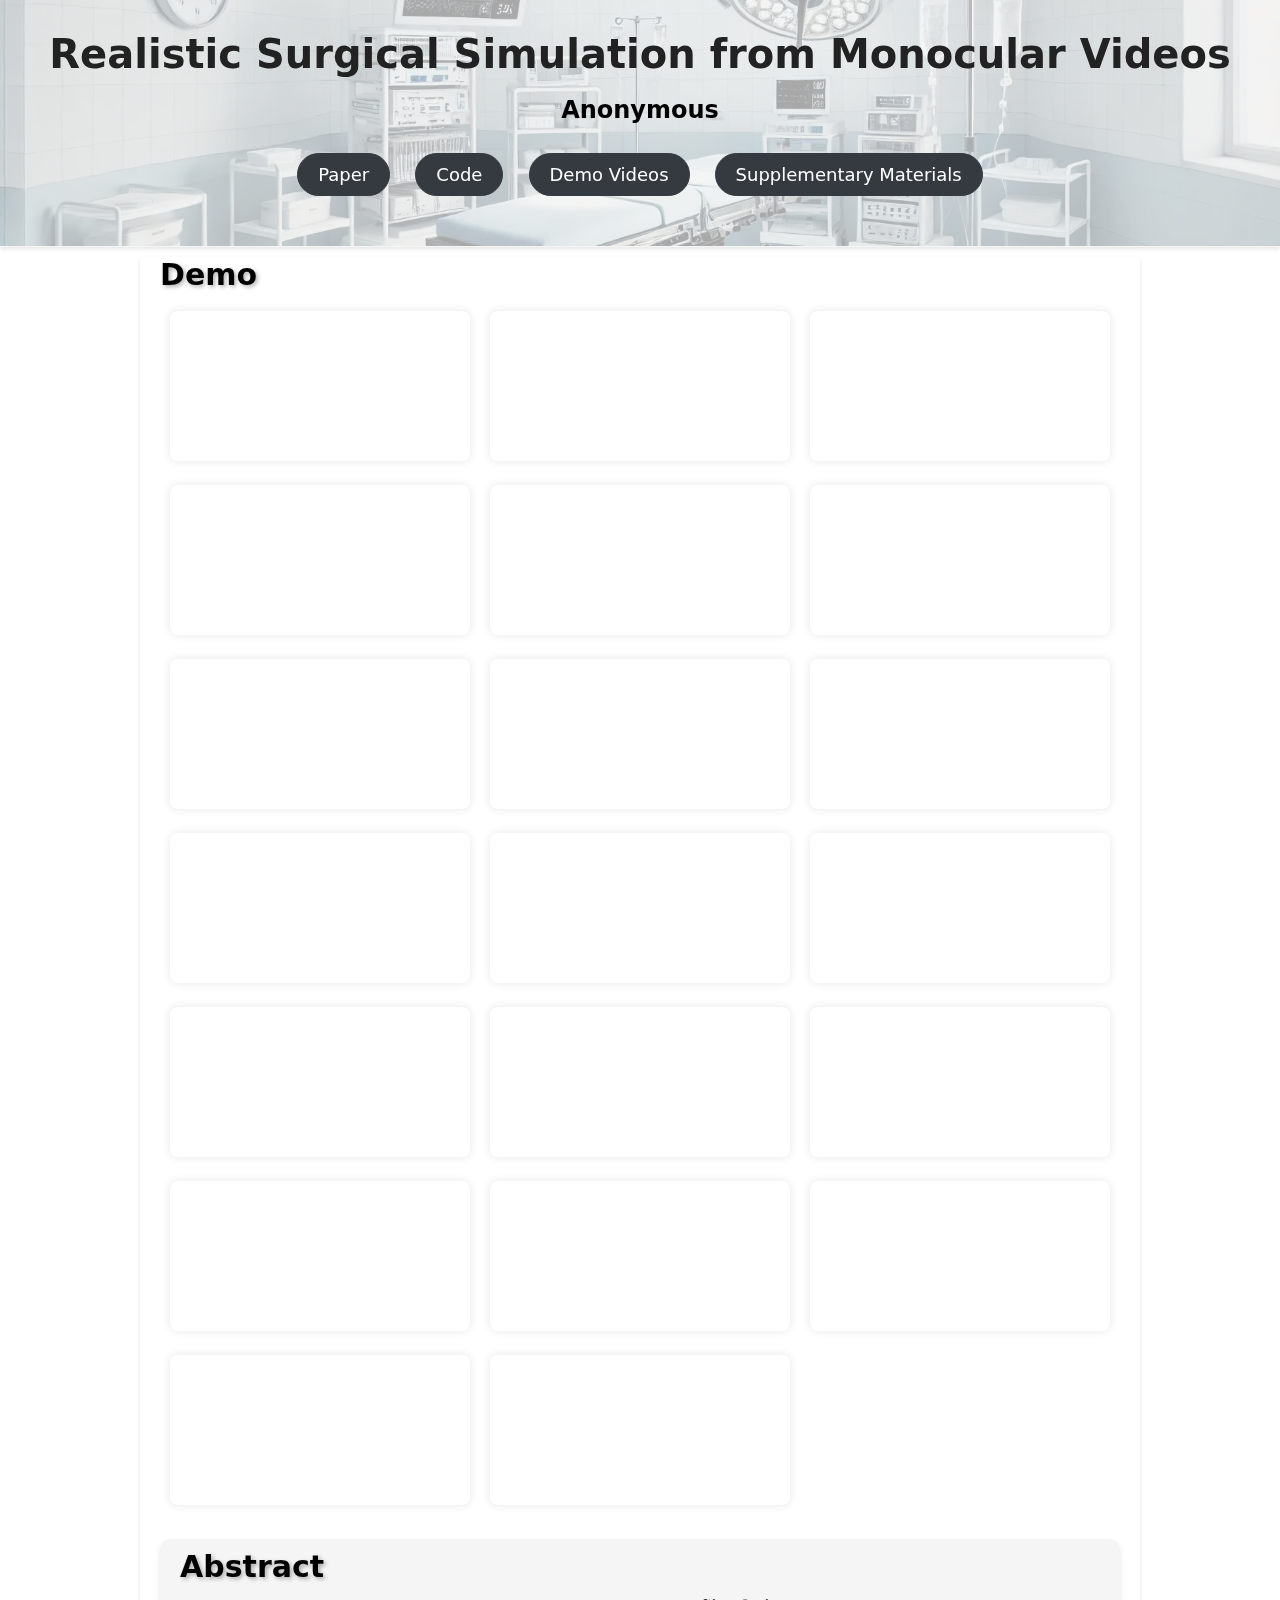
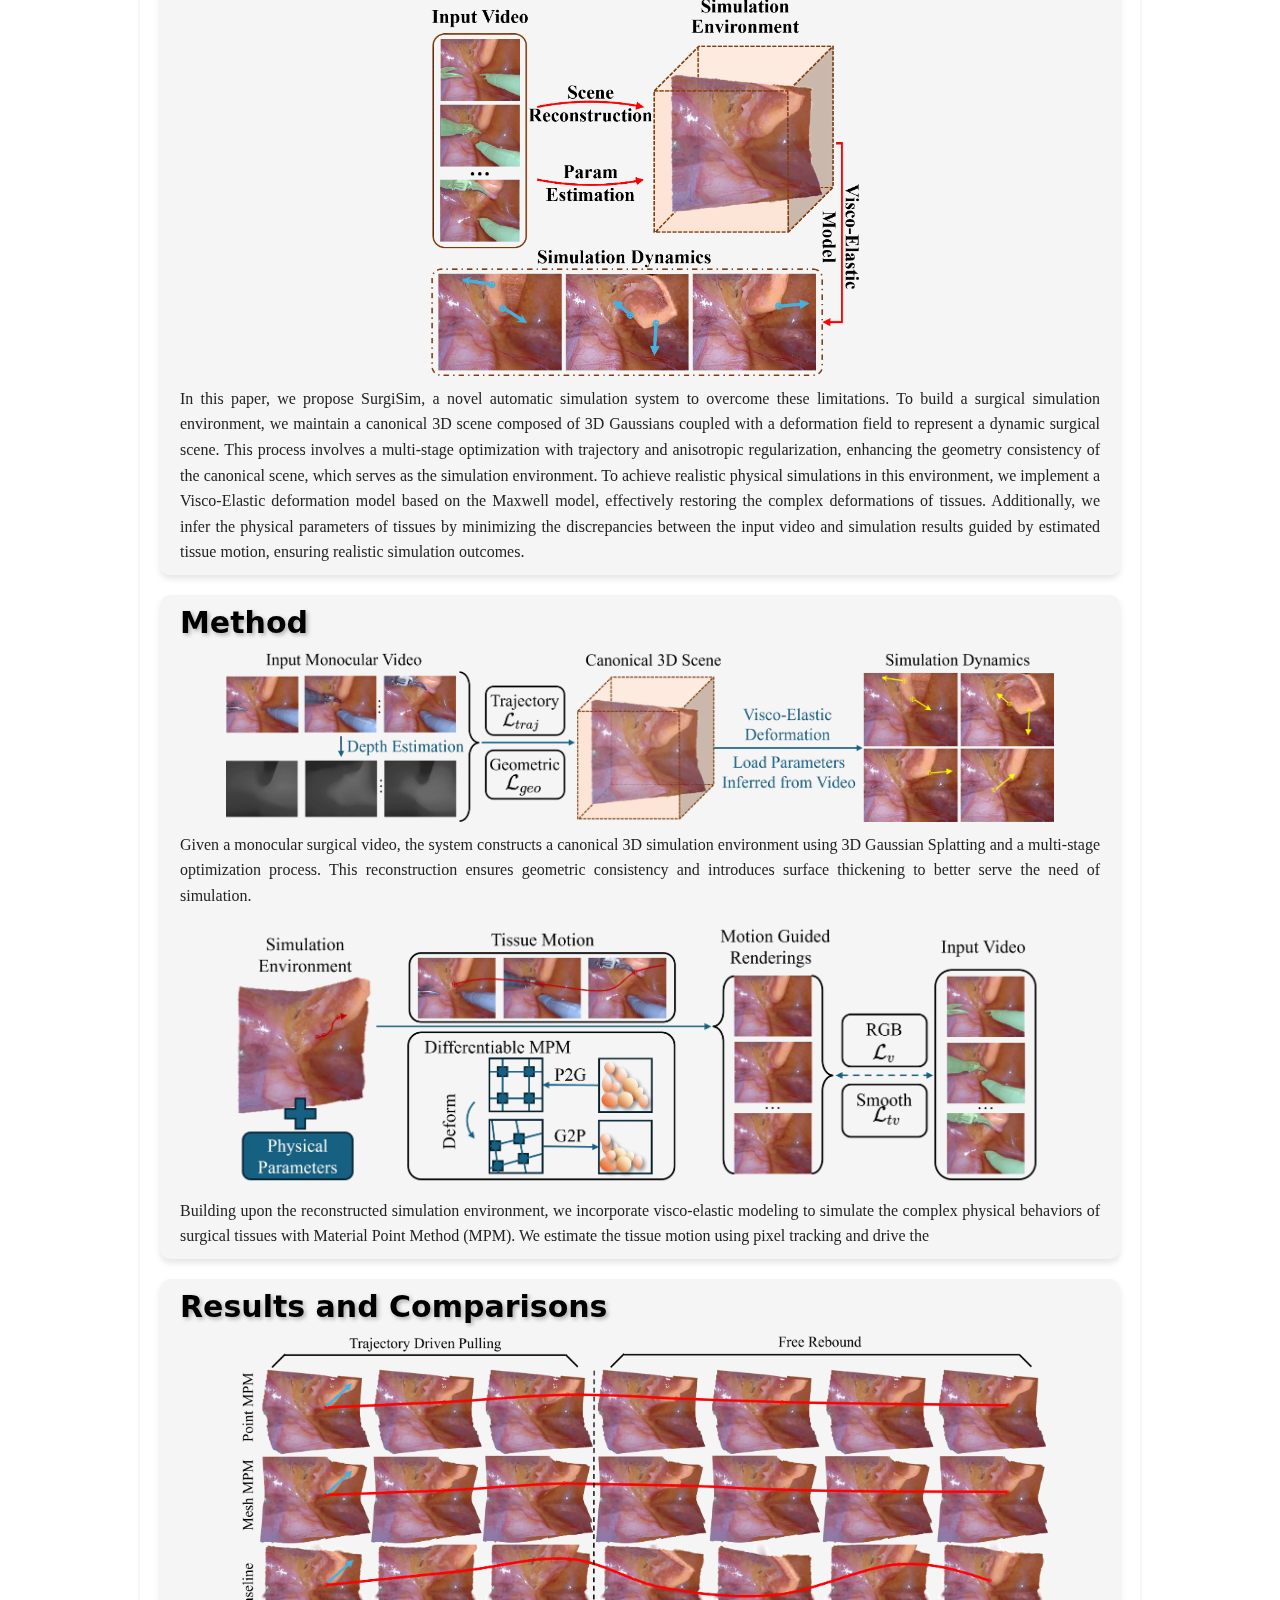
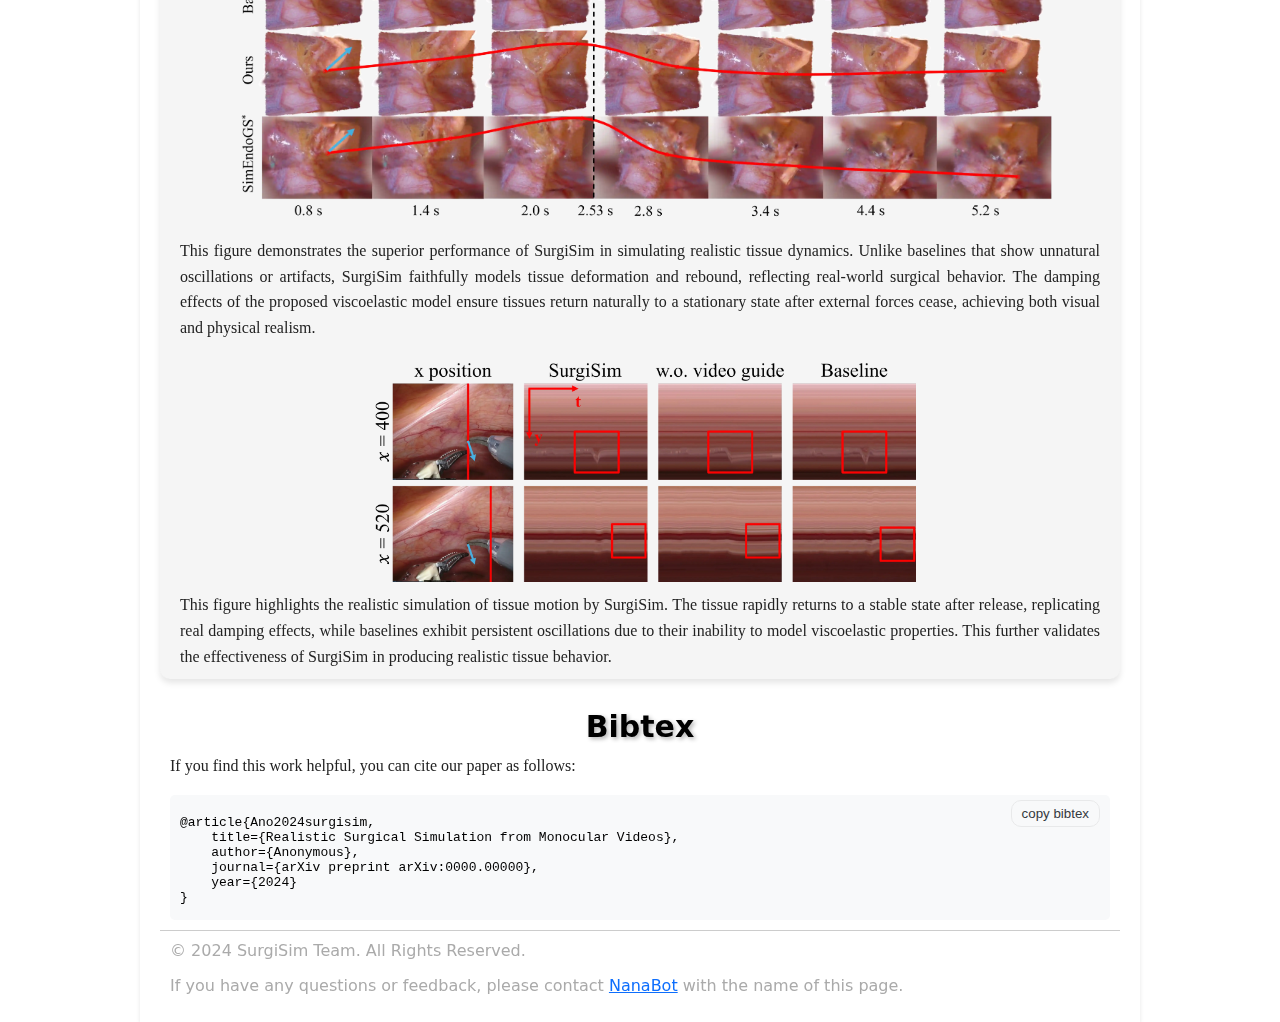
==== 000_SurgiSim/index.html @ 8c3c1dbd "Add files via upload" ====
<!DOCTYPE html>
<html lang="en">

<head>
    <meta charset="UTF-8">
    <meta name="viewport" content="width=device-width, initial-scale=1.0">
    <title>Project Page for SurgiSim</title>
    <link rel="stylesheet" href="https://cdnjs.cloudflare.com/ajax/libs/slick-carousel/1.8.1/slick.min.css">
    <link rel="stylesheet" href="https://cdnjs.cloudflare.com/ajax/libs/slick-carousel/1.8.1/slick-theme.min.css">
    <link rel="stylesheet" href="./static/css/basic.css">
    <link rel="stylesheet" href="./static/css/gallery.css">
</head>

<body>
    <div class="bodyhead">
        <div class="headcontainer">
            <header class="container-fluid col-12" style="padding: 0px; color: var(--text-black)">
                <h1>Realistic Surgical Simulation from Monocular Videos
                </h1>
            </header>

            <div class="authors">
                <h2 href="."><span>Anonymous</span></h2>
            </div>
            <nav class="resource-links">
                <a href="./paper.pdf">Paper</a>
                <a href=".">Code</a>
                <a href="./supp/.src/demovideos/">Demo Videos</a>
                <a href="./supp/">Supplementary Materials</a>
            </nav>
        </div>
    </div>
    <div class="articlecontrainer">
        <h2>Demo</h2>
        <div class="gallery">
        </div>
        <div id="lightbox">
            <img id="lightbox-img" src="">
        </div>
        <section class="impara">
            <h2>Abstract</h2>
            <img src="./static/imgs/teaser.webp" width="50%" alt="teaser" class="img">
            <p>
                In this paper, we propose SurgiSim, a novel automatic simulation system to overcome
                these limitations. To build a surgical simulation environment, we maintain a canonical 3D
                scene composed of 3D Gaussians coupled with a deformation field to represent a dynamic surgical
                scene. This process involves a multi-stage optimization with trajectory and anisotropic
                regularization, enhancing the geometry consistency of the canonical scene, which serves as the
                simulation environment. To achieve realistic physical simulations in this environment, we implement
                a Visco-Elastic deformation model based on the Maxwell model, effectively restoring
                the complex deformations of tissues. Additionally, we infer the physical parameters of tissues
                by minimizing the discrepancies between the input video and simulation results guided by estimated
                tissue motion, ensuring realistic simulation outcomes.
            </p>
        </section>

        <section class="impara">
            <h2>Method</h2>
            <img src="./static/imgs/overview.webp" alt="overview" class="img">
            <p>
                Given a monocular surgical video, the system constructs a canonical 3D simulation
                environment using 3D Gaussian Splatting and a multi-stage optimization process.
                This reconstruction ensures geometric consistency and introduces surface thickening to
                better serve the need of simulation.
            </p>
            <img src="./static/imgs/physes.webp" alt="physes" class="img">
            <p>
                Building upon the reconstructed simulation environment, we incorporate visco-elastic modeling to 
                simulate the complex physical behaviors of surgical tissues with Material Point Method (MPM).
                We estimate the tissue motion using pixel tracking and drive the 
            </p>
        </section>


        <section class="impara">
            <h2>Results and Comparisons</h2>
            <img src="./static/imgs/simres.webp" alt="simres" class="img">
            <p>
                This figure demonstrates the superior performance of SurgiSim in simulating realistic tissue dynamics. 
                Unlike baselines that show unnatural oscillations or artifacts, 
                SurgiSim faithfully models tissue deformation and rebound, reflecting real-world surgical behavior. 
                The damping effects of the proposed viscoelastic model ensure tissues return naturally to 
                a stationary state after external forces cease, achieving both visual and physical realism.
            </p>
            <img src="./static/imgs/yt.webp" width="60%" alt="yt" class="img">
            <p>
                This figure highlights the realistic simulation of tissue motion by SurgiSim. 
                The tissue rapidly returns to a stable state after release, 
                replicating real damping effects, while baselines exhibit persistent oscillations due to their inability to 
                model viscoelastic properties. This further validates the effectiveness of SurgiSim in producing realistic tissue behavior.
            </p>
        </section>

        <section class="bibtex">
            <h2>Bibtex</h2>

            <p>If you find this work helpful, you can cite our paper as follows:</p>

            <div class="bibcontainer">
                <button class="copy-btn" onclick="copyToClipboard()">copy bibtex</button>
                <pre>
@article{Ano2024surgisim,
    title={Realistic Surgical Simulation from Monocular Videos},
    author={Anonymous},
    journal={arXiv preprint arXiv:0000.00000},
    year={2024}
}
                </pre>
            </div>
        </section>
        <footer>
            &copy; 2024 SurgiSim Team. All Rights Reserved.
            <p>If you have any questions or feedback, please contact <a href="mailto:namae.nashi@outlook.com" style="color: var(--link-color)">NanaBot</a> with the name of this page.</p>
        </footer>
    </div>
    <script type="text/javascript" src="https://code.jquery.com/jquery-3.6.0.min.js"></script>
    <script type="text/javascript" src="https://cdnjs.cloudflare.com/ajax/libs/slick-carousel/1.8.1/slick.min.js"></script>
    <script src="./static/js/basic.js"></script>
    <script src="./static/js/gallery.js"></script>
</body>

</html>
---- 000_SurgiSim/static/css/basic.css ----
:root {
    --bs-font-sans-serif: system-ui, -apple-system, "Segoe UI", Roboto, "Helvetica Neue", Arial, "Noto Sans", "Liberation Sans", sans-serif, "Apple Color Emoji", "Segoe UI Emoji", "Segoe UI Symbol", "Noto Color Emoji";
    --bs-body-font-family: var(--bs-font-sans-serif);
    --text-black: #222;
    --text-white: #eee;
    --text-gray: #aaa;
    --bg-gray: rgba(225, 225, 225, 0.5);
    --bg-white: rgba(255, 255, 255, 0.5);
    --link-color: #0d6efd;
}

header {
    padding: 20px;
    text-align: center;
}

body {
    font-family: var(--bs-body-font-family);
    color: var(--bs-body-color);
    margin: 0;
    -webkit-text-size-adjust: 100%;
    -webkit-tap-highlight-color: transparent;
}

.h1,
h1 {
    font-size: 2.5rem;
}

.h1,
.h2,
.h3,
.h4,
.h5,
.h6,
h1,
h2,
h3,
h4,
h5,
h6 {
    margin-top: 0;
    margin-bottom: .5rem;
    font-weight: 700;
    line-height: 1.2;
}

.headcontainer {
    max-width: 1320px;
    margin: 0 auto;
    padding: 0 20px;
}

.bodyhead {
    background: var(--bg-gray);
    backdrop-filter: blur(10px);
    -webkit-backdrop-filter: blur(10px);
    padding: 30px 0;
    width: 100%;
    box-shadow: 0 2px 4px rgba(0, 0, 0, 0.1);
    border-bottom: 1px solid rgba(255, 255, 255, 0.3);
    position: relative;
    overflow: hidden;
}

.bodyhead::after {
    content: "";
    position: absolute;
    top: 0;
    right: 0;
    bottom: 0;
    left: 0;
    background-image: url('../imgs/bg.webp');
    background-size: cover;
    background-position: center;
    background-repeat: no-repeat;
    opacity: 0.3;
    z-index: -1;
}

.articlecontrainer {
    max-width: 1000px;
    width: 75%;
    margin: 10px auto 0;
    padding: 0 20px;
    background: var(--bg-white);
    backdrop-filter: blur(10px);
    -webkit-backdrop-filter: blur(10px);
    box-shadow: 0 2px 4px rgba(0, 0, 0, 0.1);
    border-bottom: 1px solid rgba(255, 255, 255, 0.3);
    position: relative;
}

.text-center {
    text-align: center !important;
}

.authors,
.resource-links,
.bibtex,
footer {
    text-align: center;
    padding: 10px;
}

.authors a {
    text-decoration: None;
    color: var(--link-color);
    font-weight: 500;
    font-size: large;
    line-height: 1.5;
}

.authors a:hover {
    text-decoration: underline;
}

.resource-links a {
    margin: 0 10px 10px;
    padding: 10px 20px;
    background: #343a40;
    border: 1px solid #343a40;
    color: #ffffff;
    text-decoration: none;
    font-size: large;
    border-radius: 25px;
    transition: background-color 0.3s ease, transform 0.2s ease, box-shadow 0.2s ease;
    display: inline-block;
}

.resource-links a:hover {
    background-color: #495057;
    color: #ffffff;
    transform: scale(1.05);
    box-shadow: 0 6px 12px rgba(0, 0, 0, 0.3);
}

.articlecontrainer h2 {
    font-size: 30px;
    font-weight: 750;
    text-shadow: 2px 2px 4px rgba(0, 0, 0, 0.3);
}

#video-container {
    position: relative;
    width: 100%;
    height: 100%;
    margin: auto;
    justify-content: center;
    align-items: center;
}

#video-container {
    position: relative;
    width: 100%;
    height: 100%;
    margin: auto;
    display: flex;
    justify-content: center;
    align-items: center;
    overflow: hidden;
}

#video-container video {
    max-width: 100%;
    max-height: 100%;
    opacity: 0;
    transition: opacity 0.5s ease-in-out;
}

#video-container video.show {
    opacity: 1;
}

#video-container button {
    position: absolute;
    top: 50%;
    transform: translateY(-50%);
    width: 30px;
    height: 30px;
    background-color: transparent;
    cursor: pointer;
    padding: 0;
}

.impara {
    margin: 20px auto;
    padding: 10px 20px;
    background: #f5f5f5;
    border-radius: 10px;
    box-shadow: 0 4px 6px rgba(0, 0, 0, 0.1);
}

.impara p,
.bibtex p {
    font-family: 'Georgia', serif;
    font-size: 16px;
    line-height: 1.6;
    color: var(--text-black);
    margin-top: auto;
    margin-bottom: 16px;
    text-align: justify;
    text-justify: inter-word;
}

.impara img {
    max-width: 90%;
    margin-top: -5px;
    margin-bottom: 10px;
    height: auto;
    display: block;
    margin-left: auto;
    margin-right: auto;
}

.impara p:last-child {
    margin-bottom: 0;
}

.bibcontainer {
    background-color: #f8f9fa;
    padding: 10px;
    border-radius: 5px;
    position: relative;
}

.bibcontainer pre {
    overflow-x: auto;
    margin-top: 10px;
    margin-bottom: -10px;
    text-align: left;
    font-size: medium;
}

.copy-btn {
    position: absolute;
    top: 5px;
    right: 10px;
    padding: 5px 10px;
    cursor: pointer;
    background-color: #f8f9fa;
    /* Light gray background */
    border: 1px solid #e8e9ea;
    /* Dark gray border */
    color: #343a40;
    /* Dark gray text */
    text-align: center;
    border-radius: 10px;
    /* Flat design with no rounded corners */
}

.copy-btn:hover {
    background-color: #6c757d;
    color: var(--text-white);
    box-shadow: 0 4px 8px rgba(0, 0, 0, 0.2);
}


footer {
    background: var(--bg-white);
    /* Black background */
    color: var(--text-gray);
    /* Light gray text */
    padding: 10px;
    border-top: 1px solid #ccc;
    /* Light gray top border */
    text-align: left;
    /* Text aligned to the left */
}
---- 000_SurgiSim/static/css/gallery.css ----
.gallery img, 
.gallery video {
    width: auto;
    height: auto;
    object-fit: cover;
    border-radius: 8px;
    box-shadow: 0 0 10px rgba(0, 0, 0, 0.1);
    margin: 10px;
}

#lightbox {
    display: none;
    position: fixed;
    z-index: 1000;
    left: 0;
    top: 0;
    width: 100%;
    height: 100%;
    background-color: rgba(0, 0, 0, 0.8);
    justify-content: center;
    align-items: center;
}

#lightbox img, 
#lightbox video {
    max-width: 80%;
    max-height: 80%;
    border-radius: 10px;
    object-fit: contain;
}

#lightbox:target {
    display: flex;
}

#lightbox .close {
    position: absolute;
    top: 20px;
    right: 30px;
    font-size: 40px;
    color: white;
    text-decoration: none;
    cursor: pointer;
}

.custom-arrow {
    color: rgb(0, 0, 0);
    border: none;
    font-size: 24px;
    width: 40px;
    height: 40px;
    border-radius: 50%;
    z-index: 1000;
    position: absolute;
}

.custom-arrow:hover {
    cursor: pointer;
}

.slick-prev {
    left: 10px;
}

.slick-next {
    right: 10px;
}
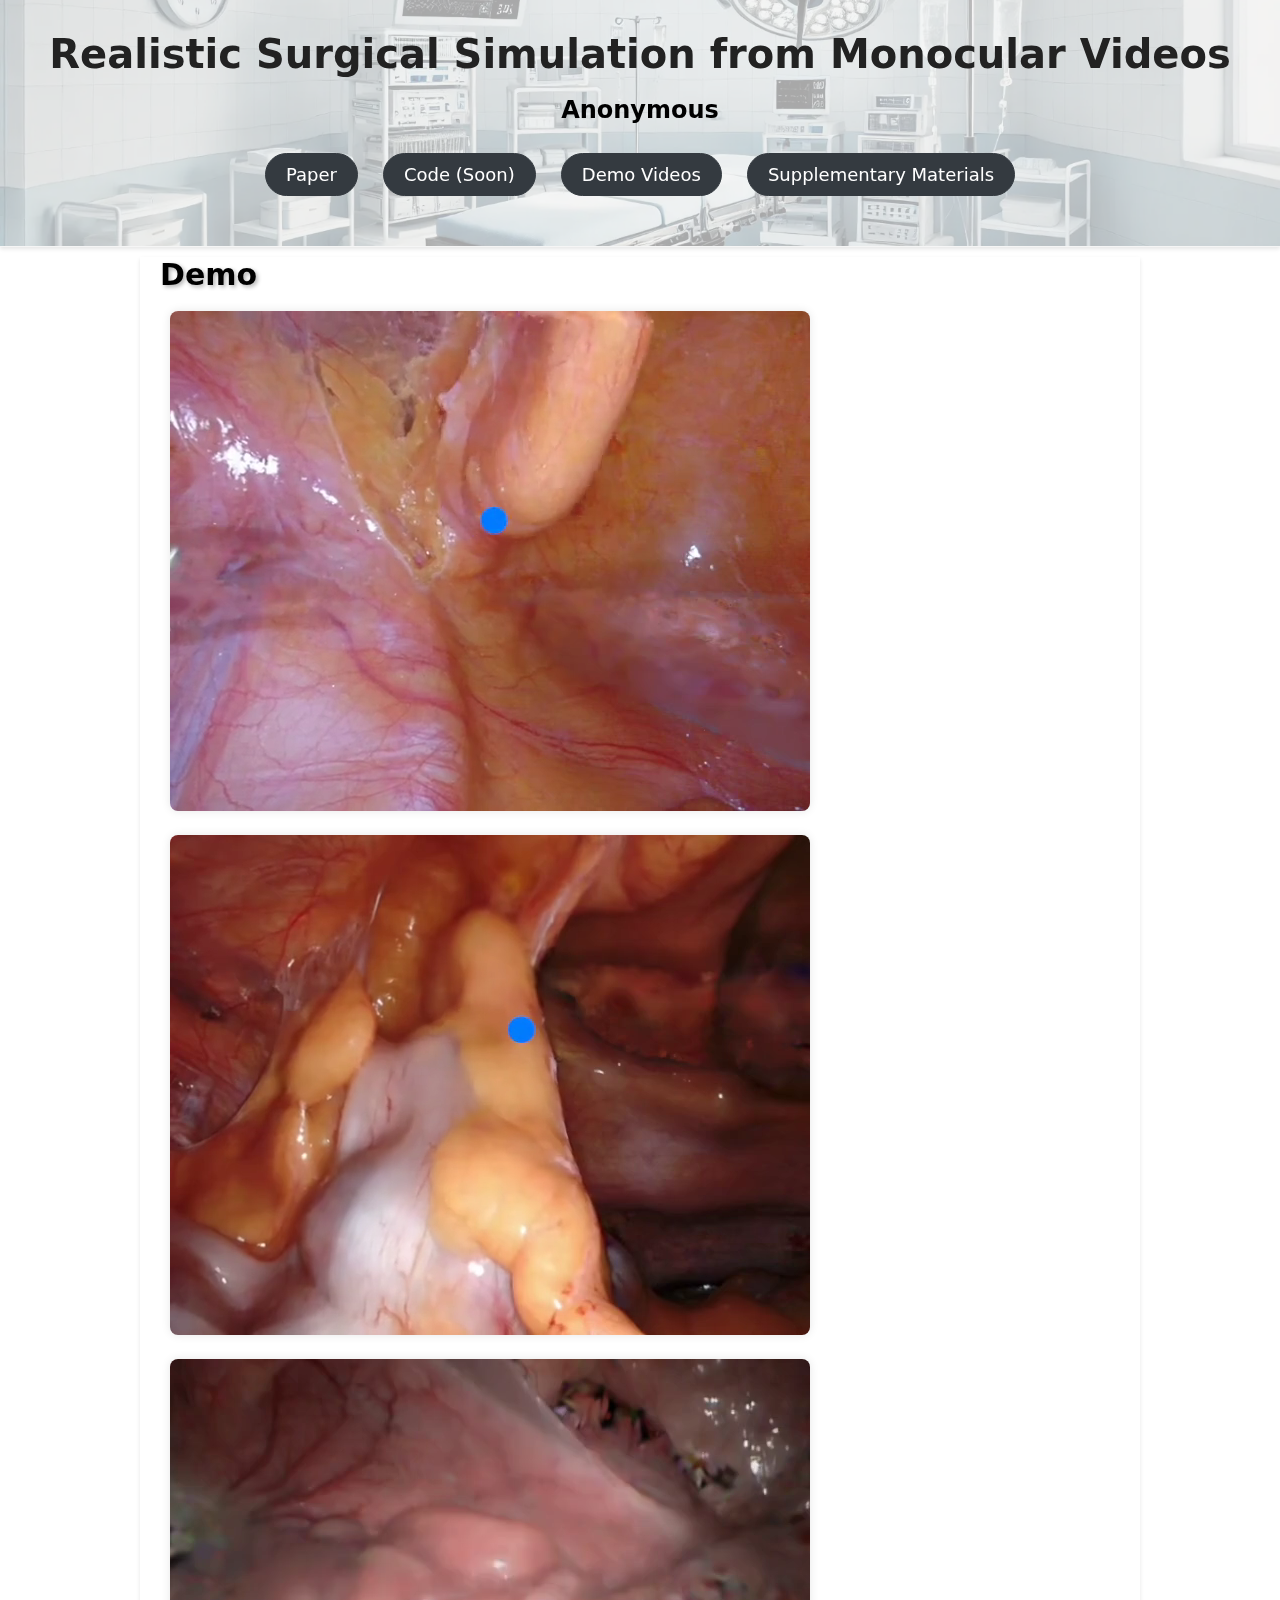
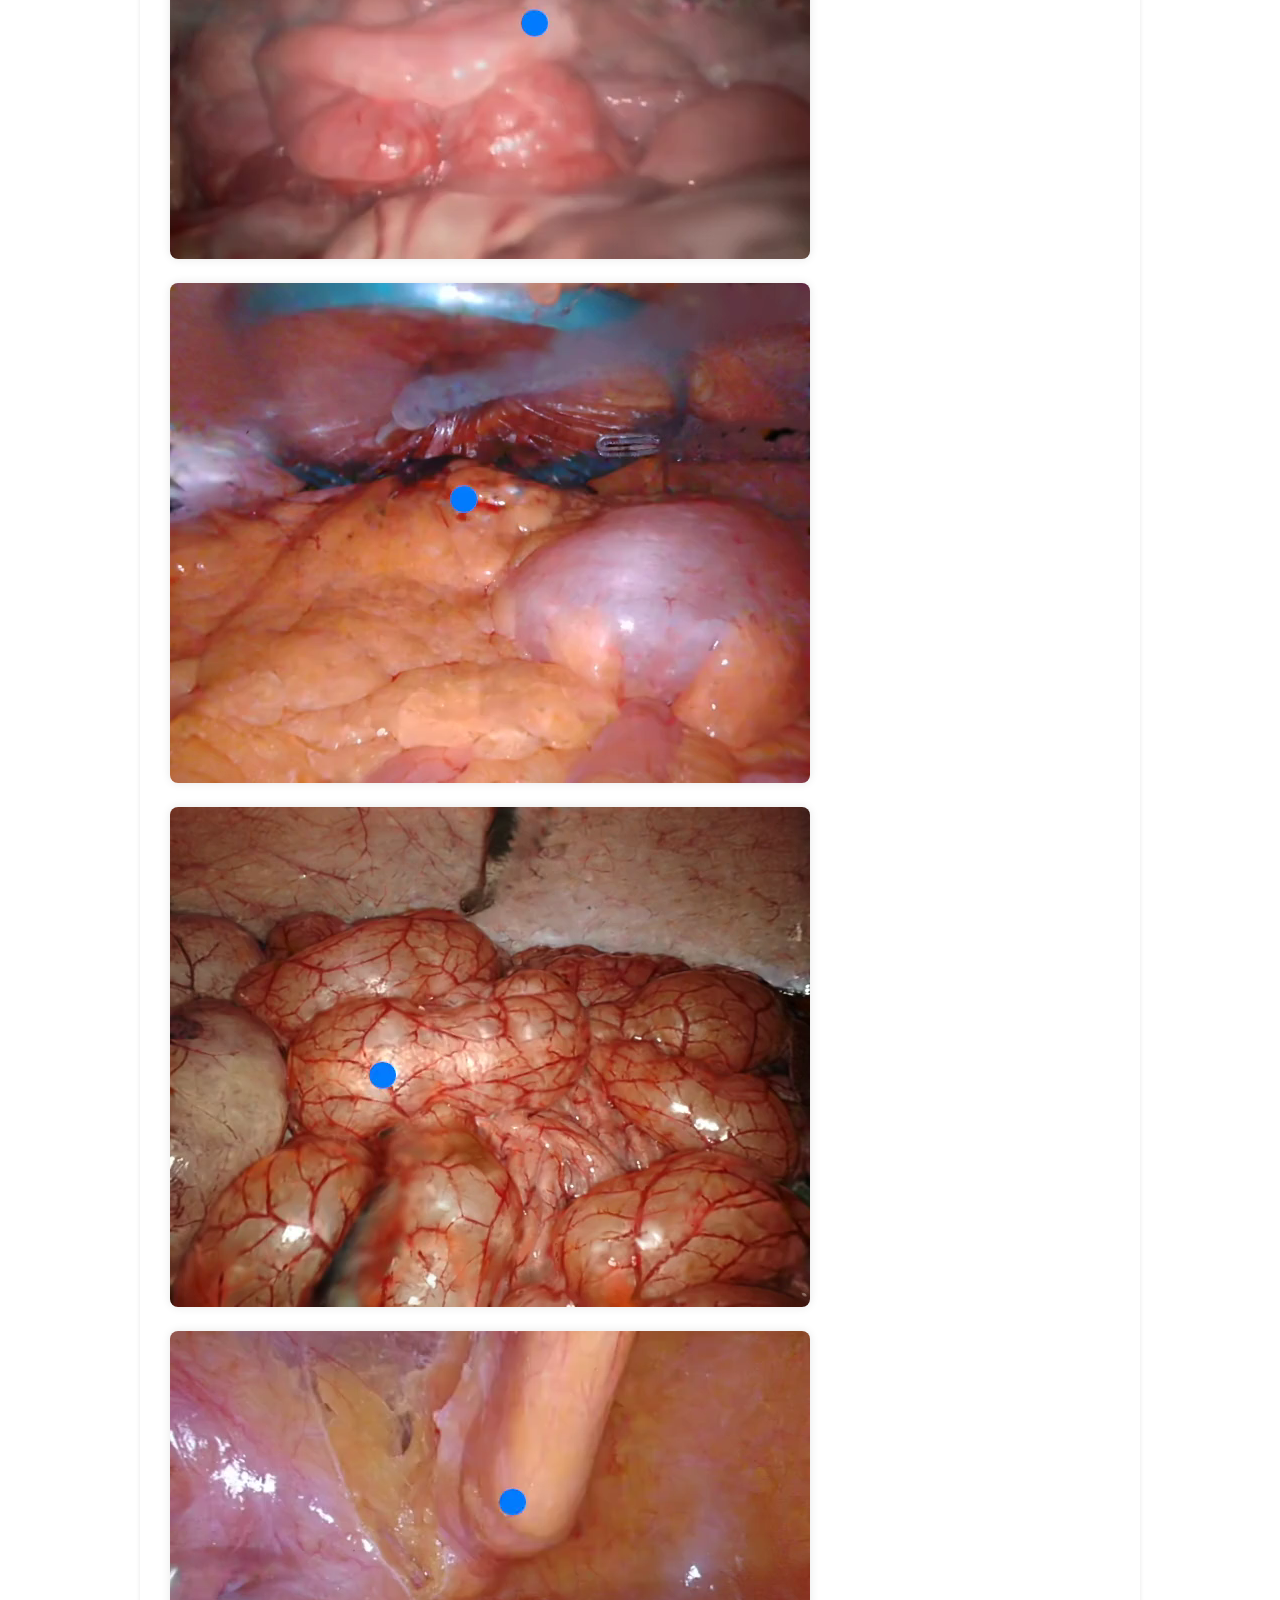
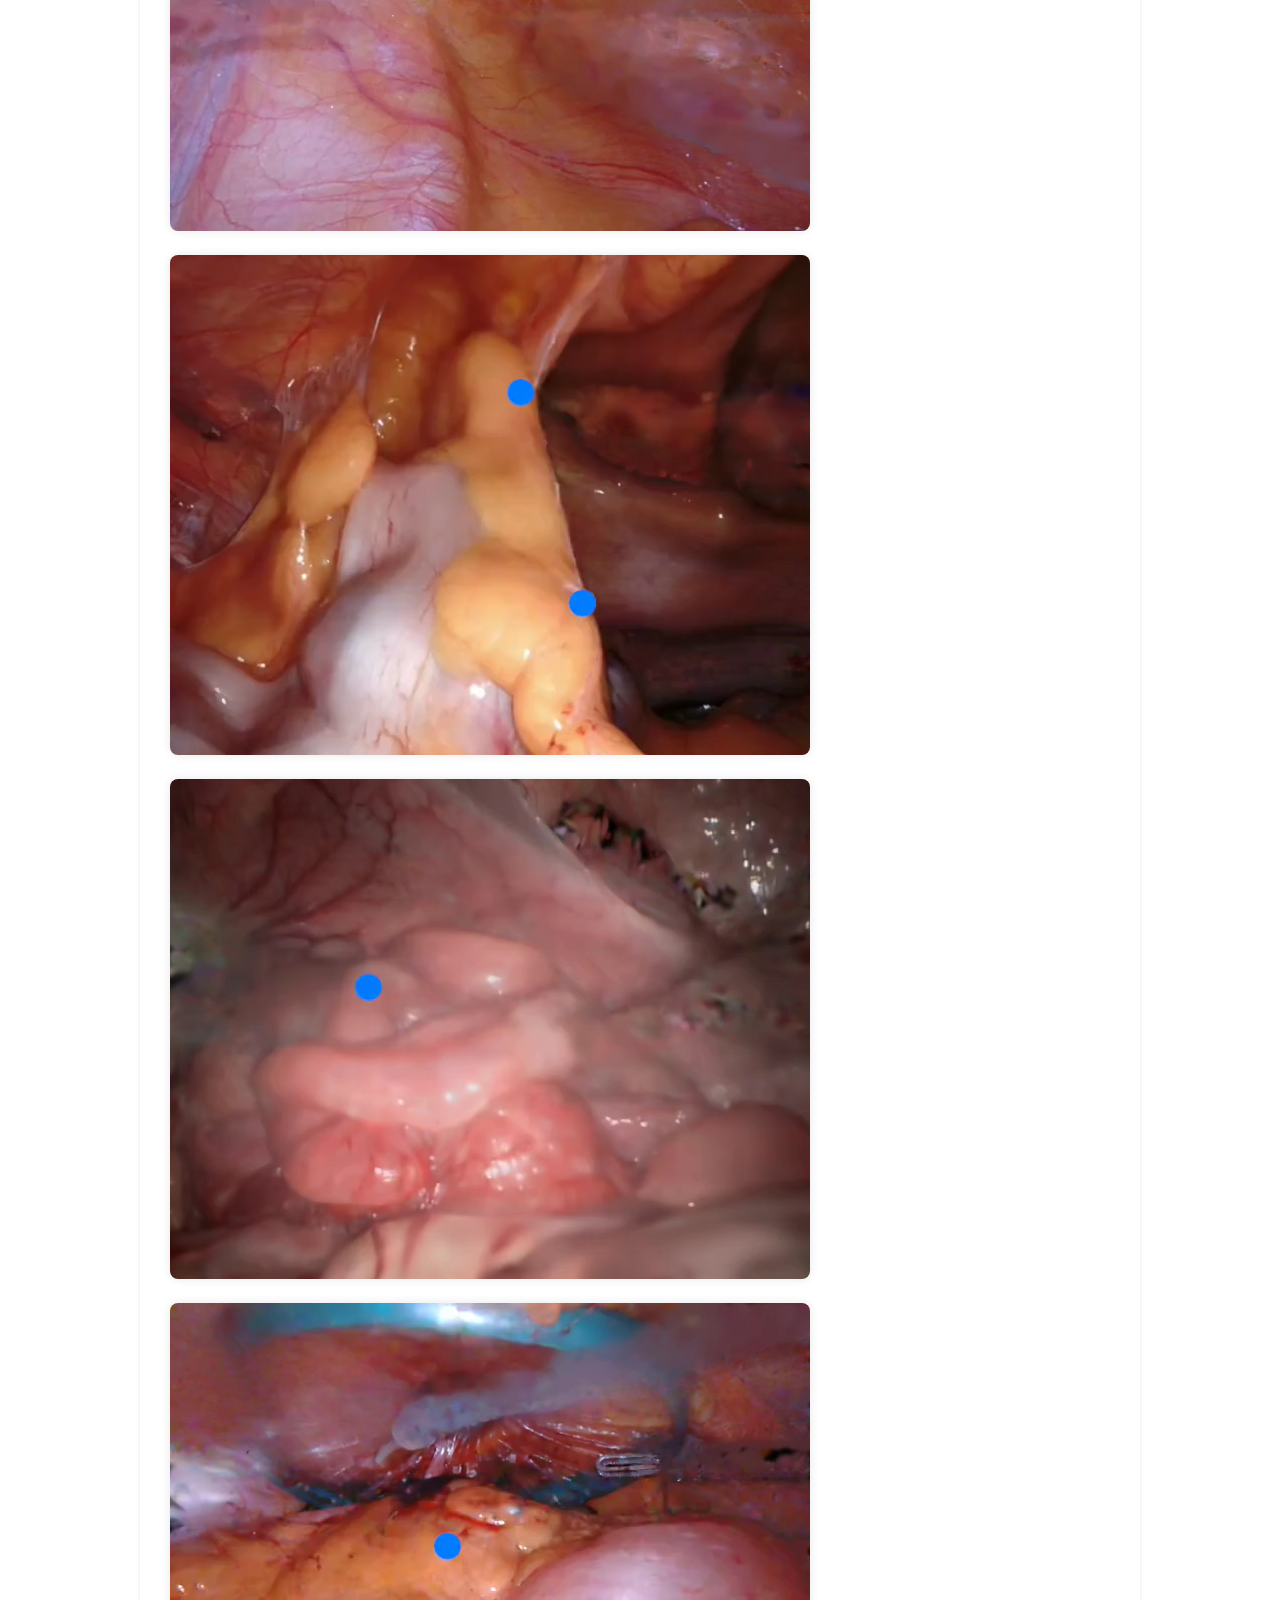
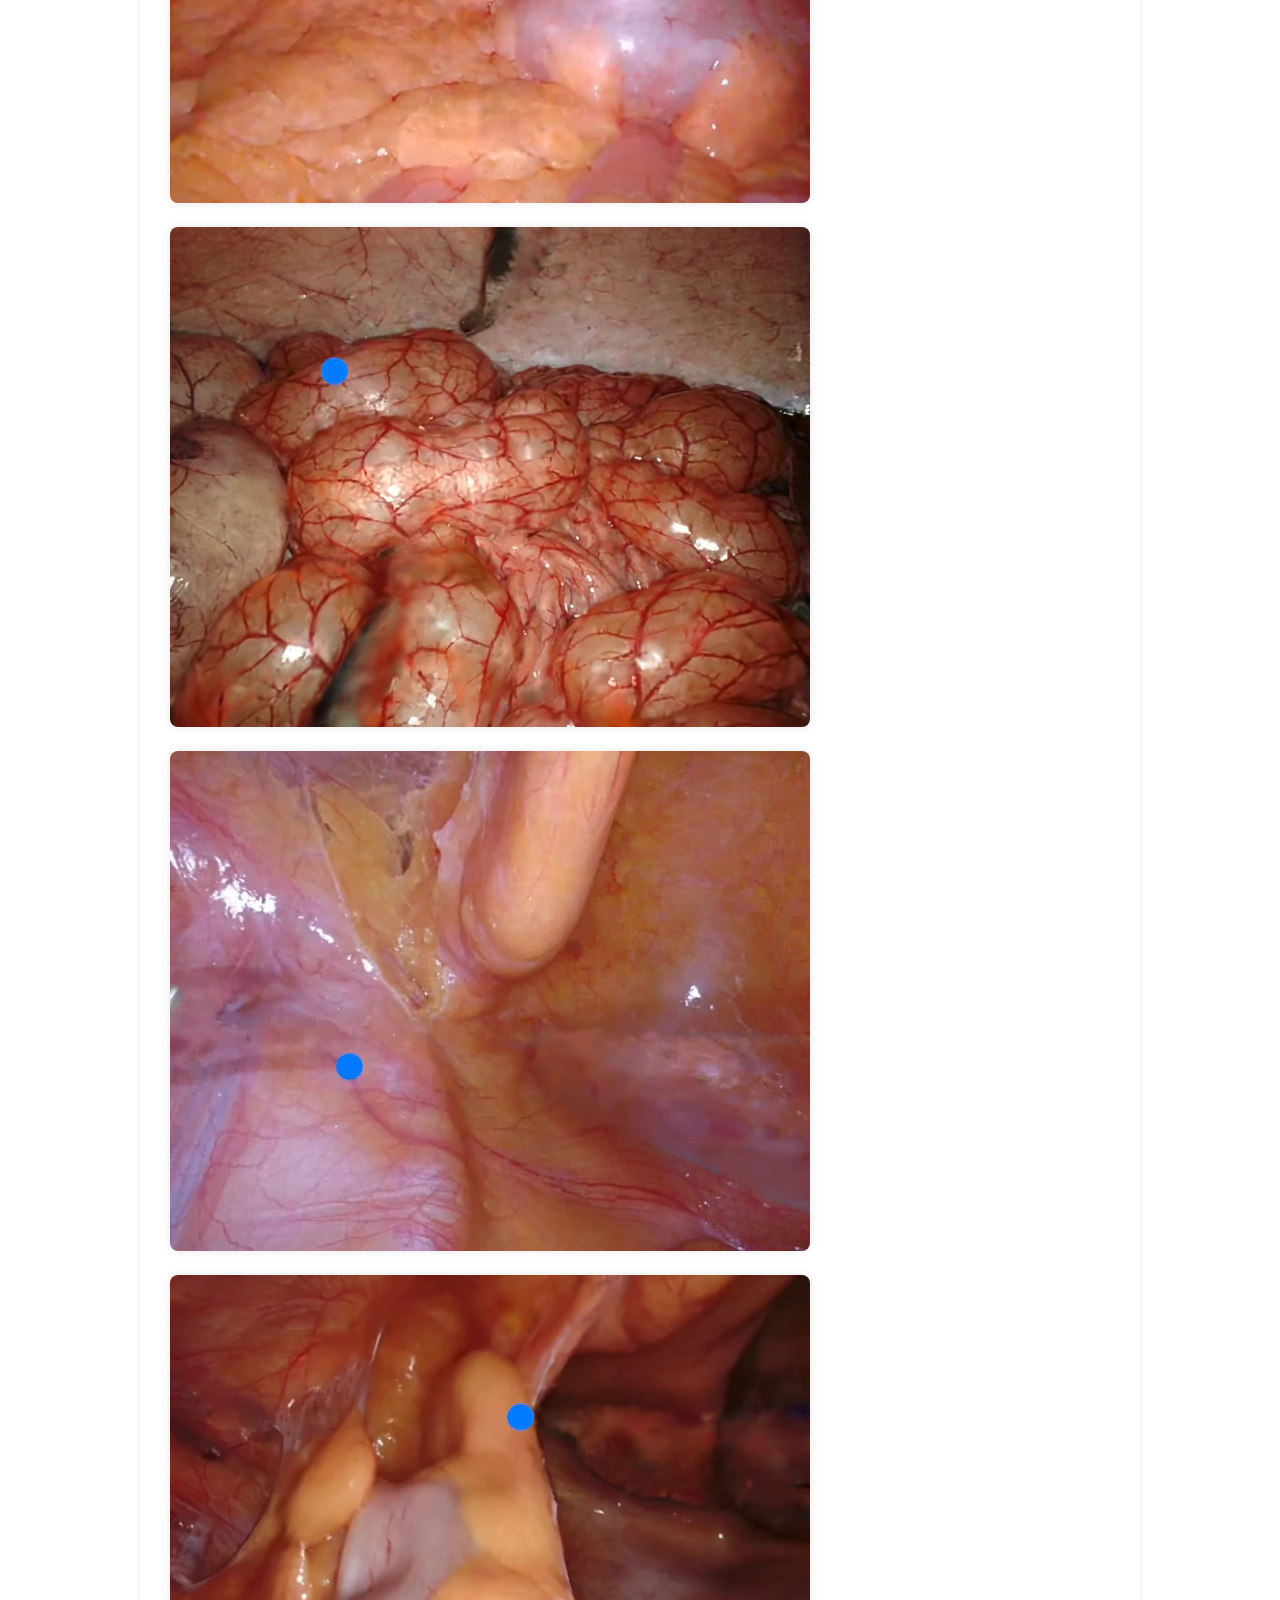
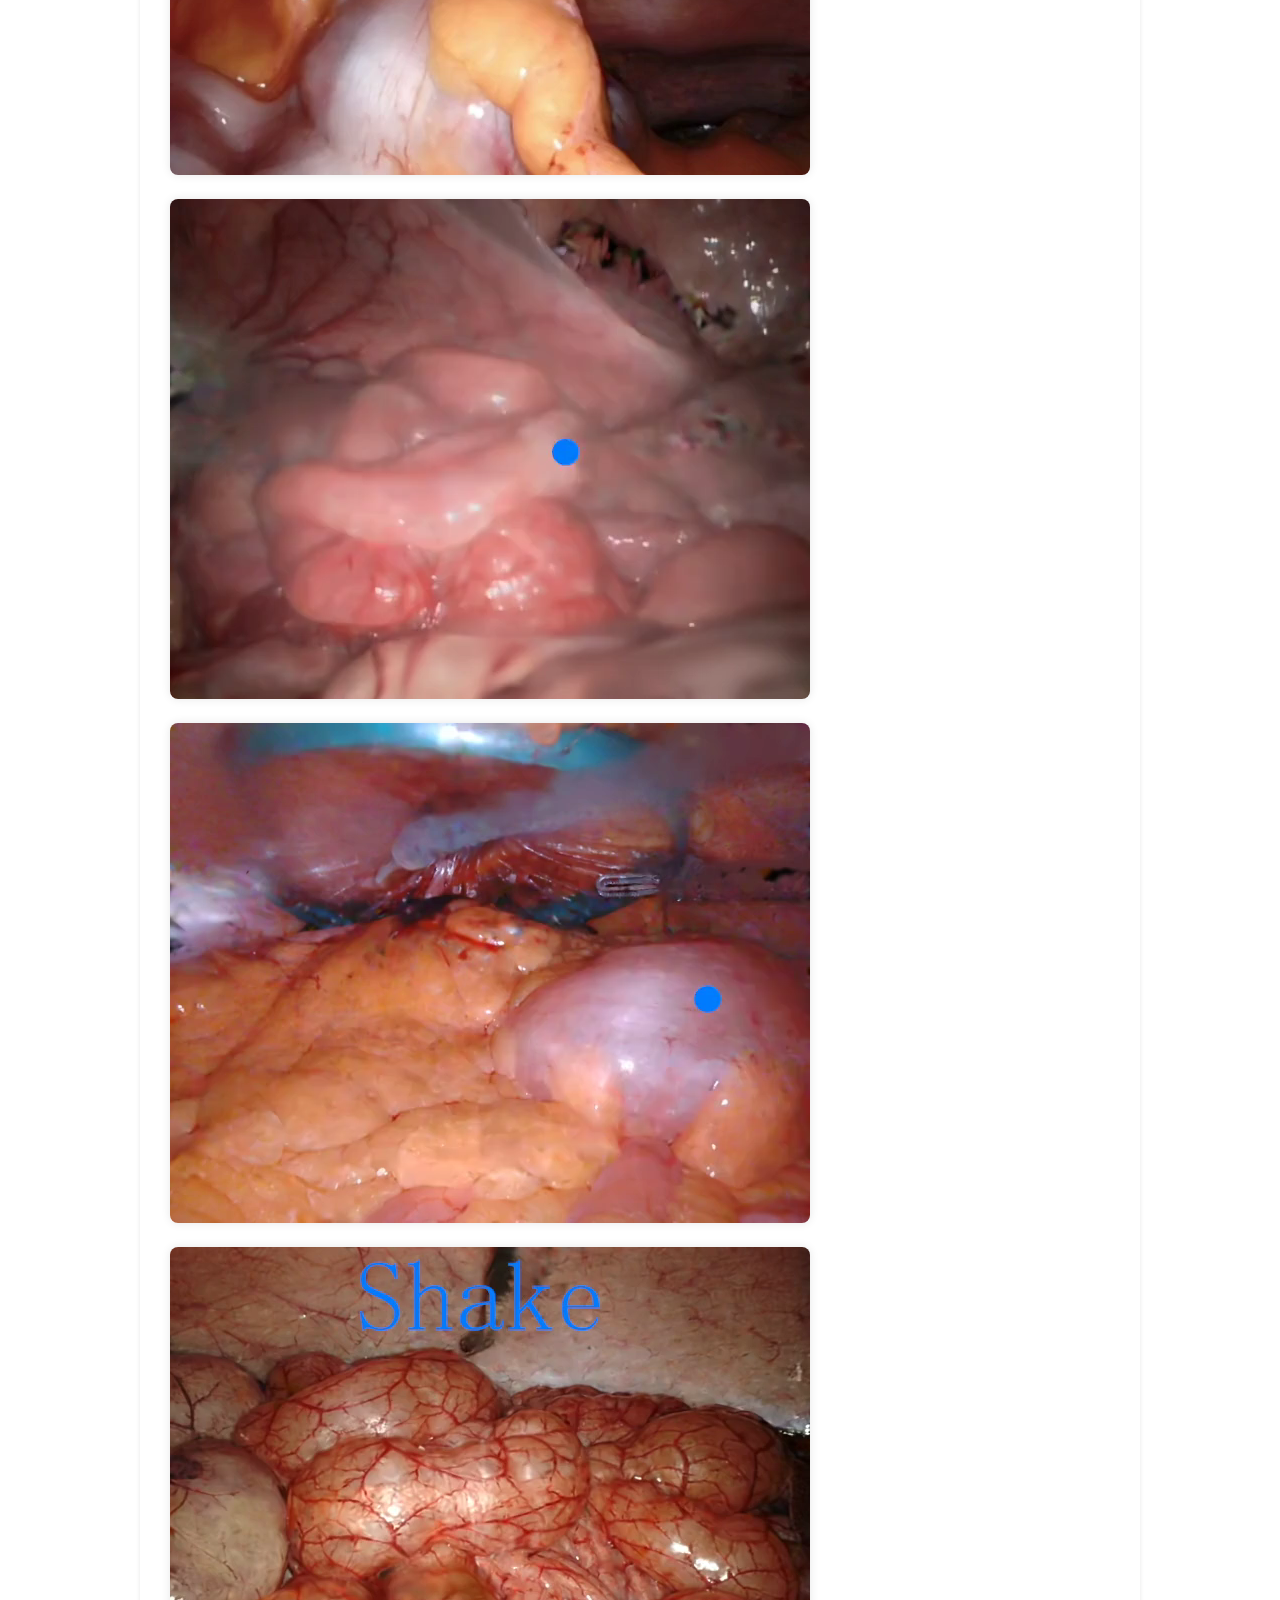
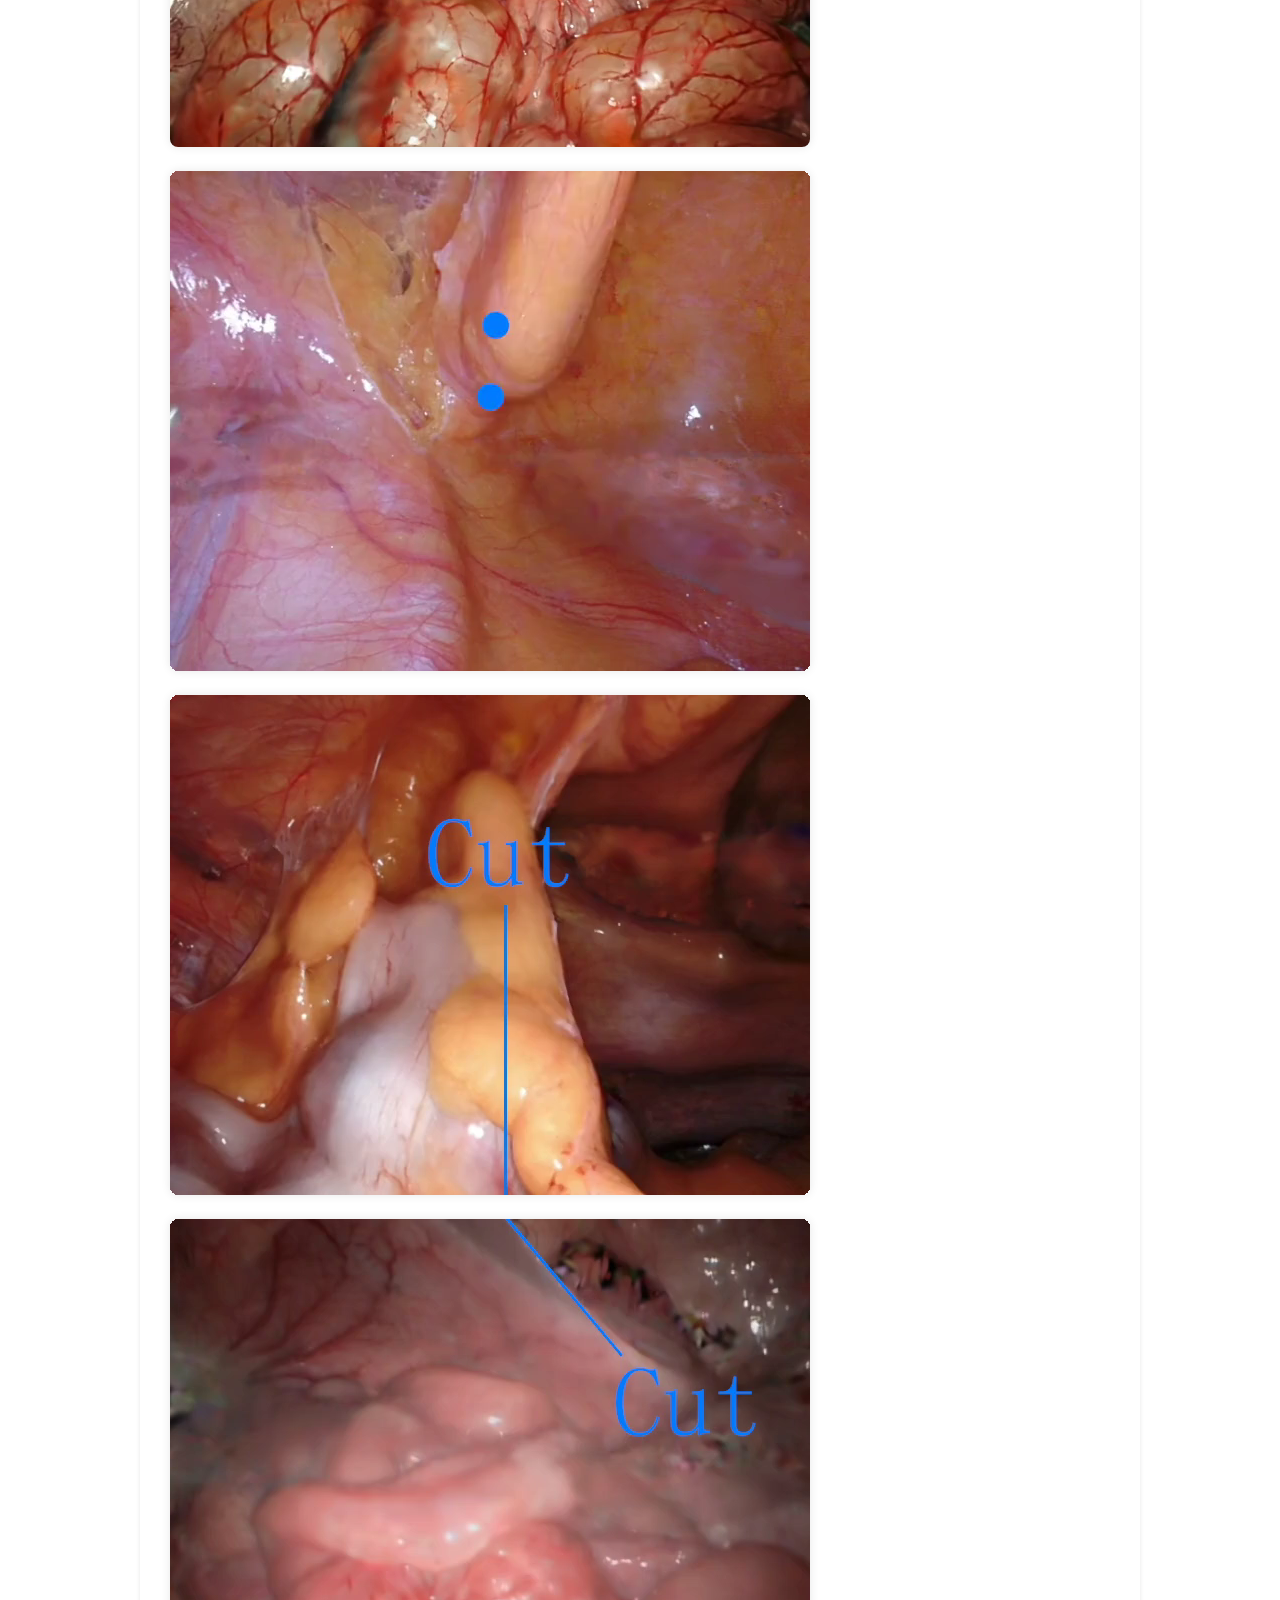
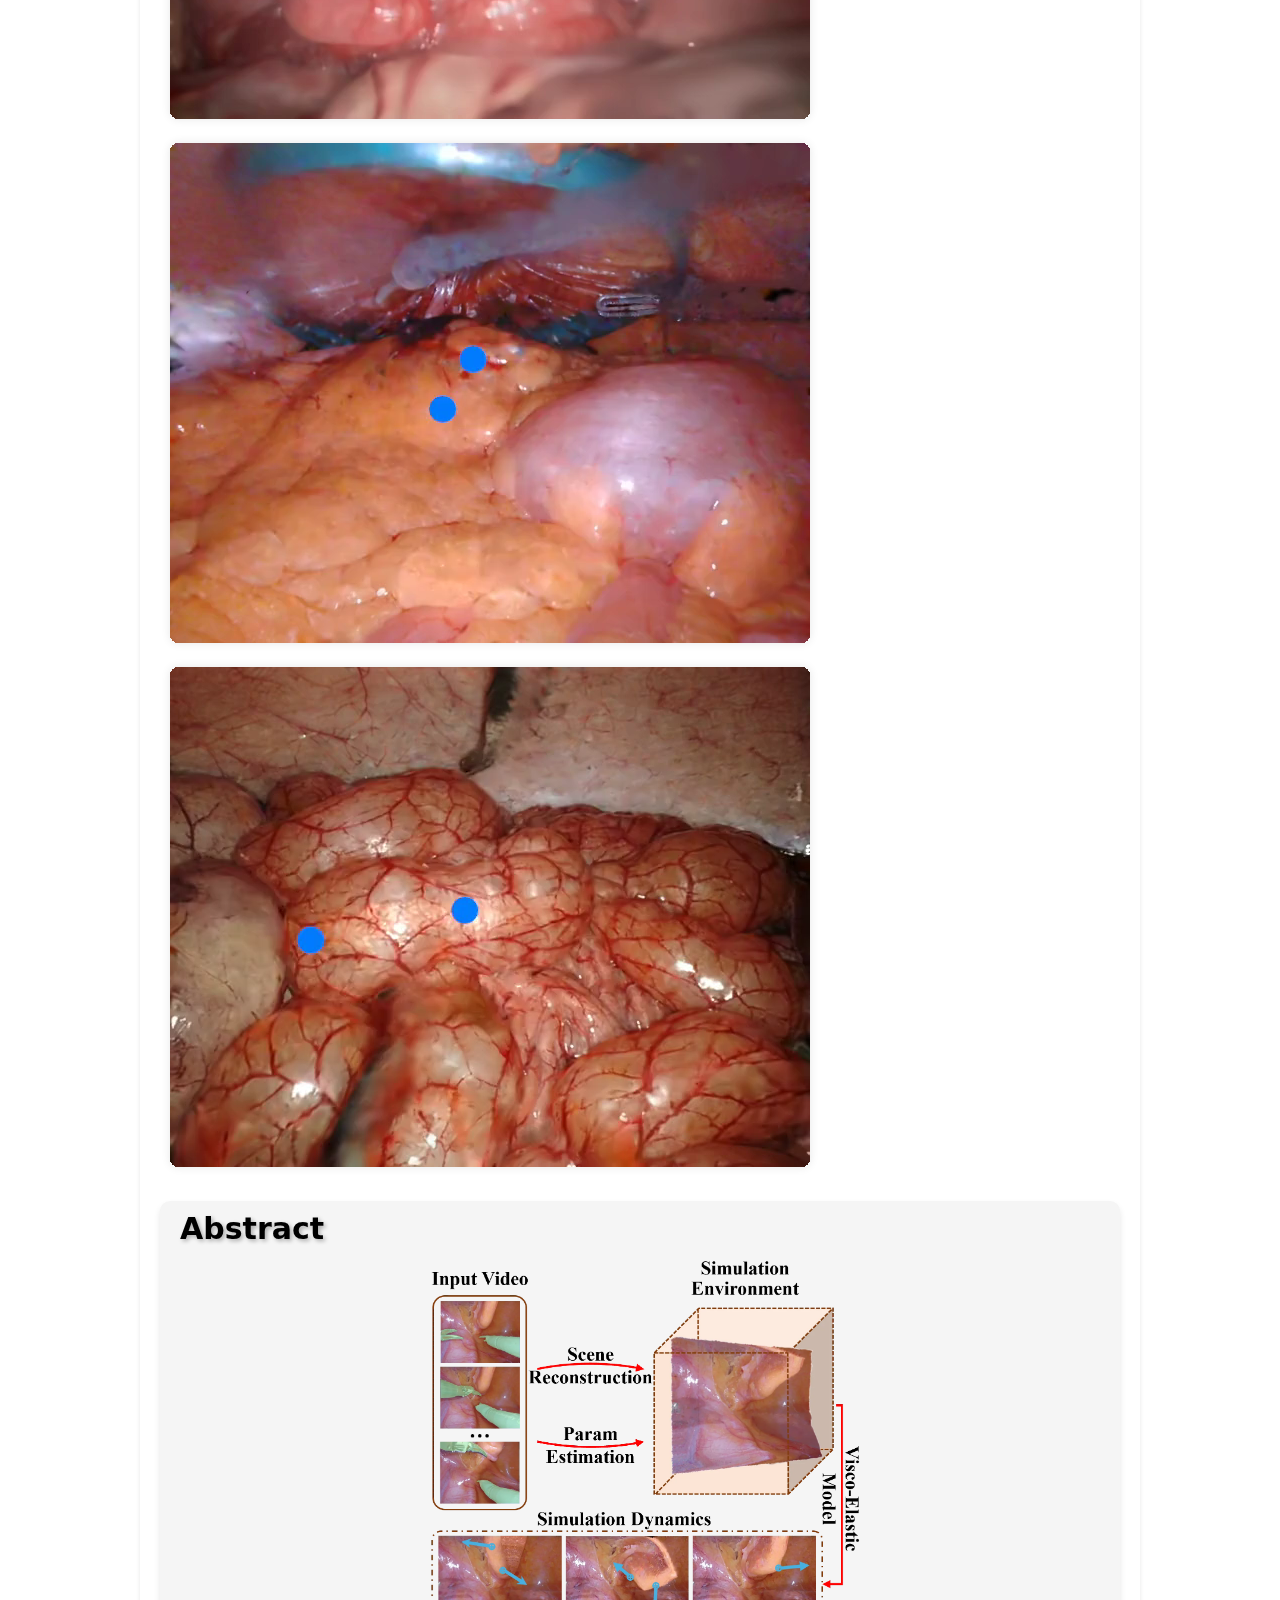
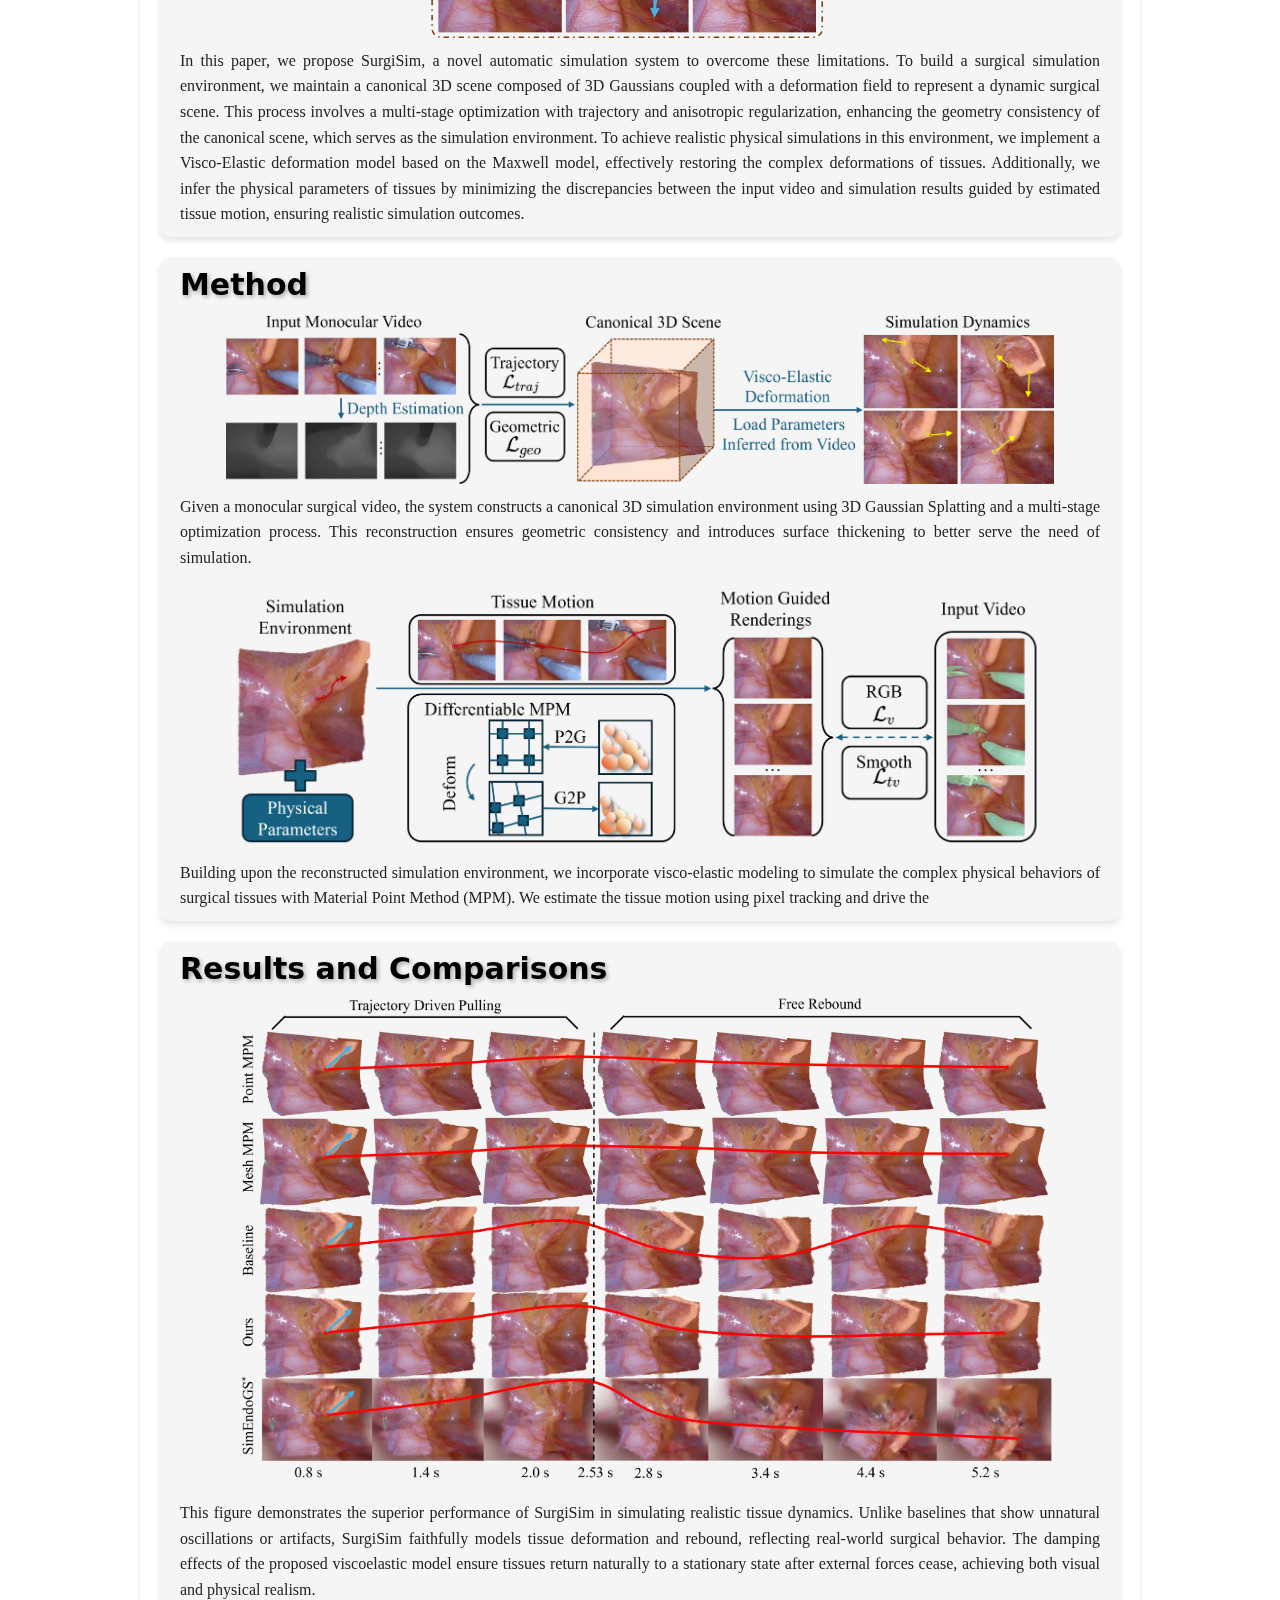
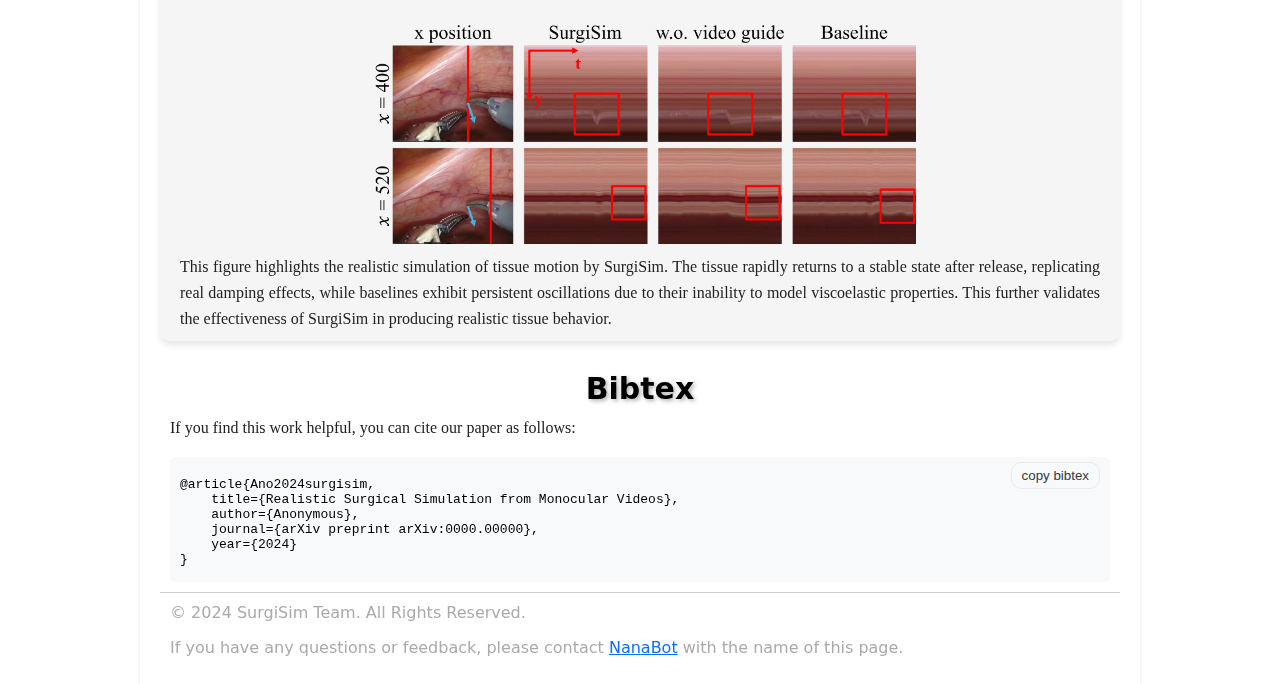
==== commit ec995a9e: "Add files via upload" ====
--- a/000_SurgiSim/index.html
+++ b/000_SurgiSim/index.html
@@ -24,8 +24,8 @@
             </div>
             <nav class="resource-links">
                 <a href="./paper.pdf">Paper</a>
-                <a href=".">Code</a>
-                <a href="./supp/.src/demovideos/">Demo Videos</a>
+                <a href=".">Code (Soon)</a>
+                <a href="./supp/src/demovideos/">Demo Videos</a>
                 <a href="./supp/">Supplementary Materials</a>
             </nav>
         </div>
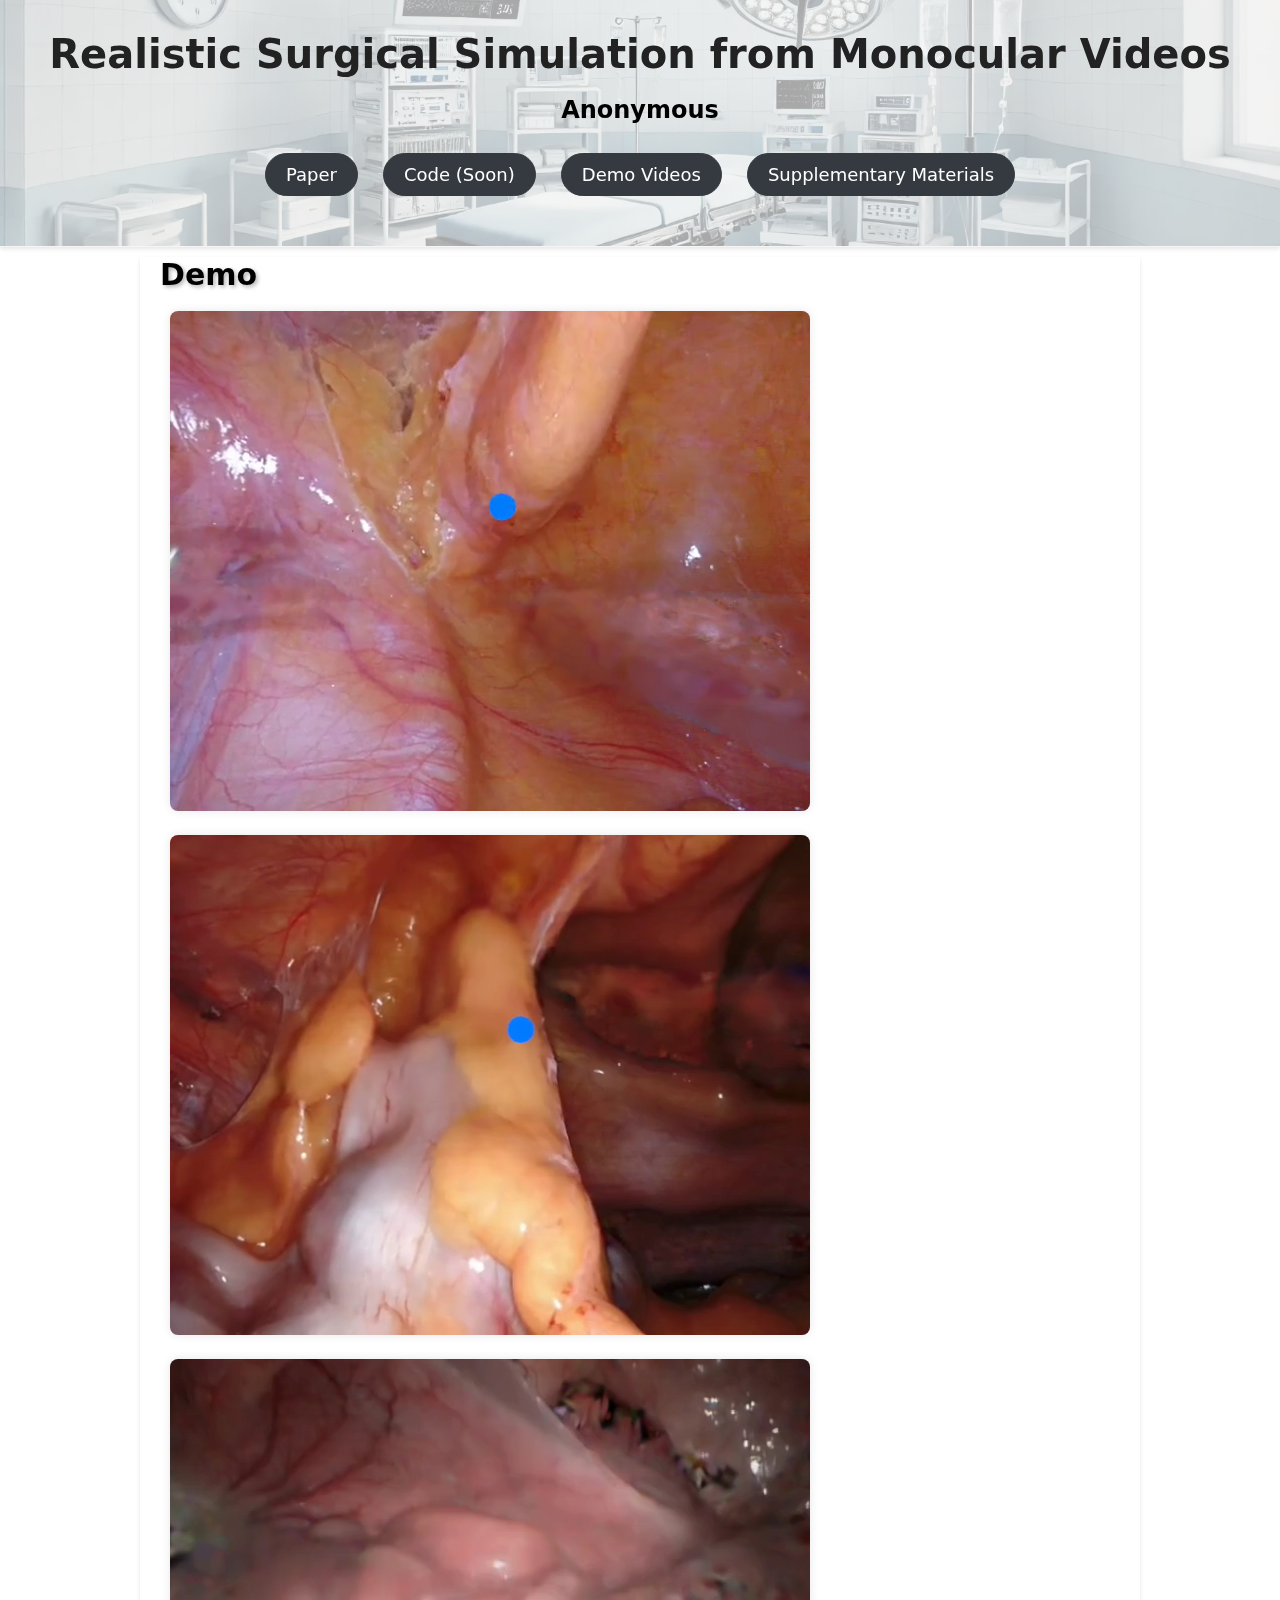
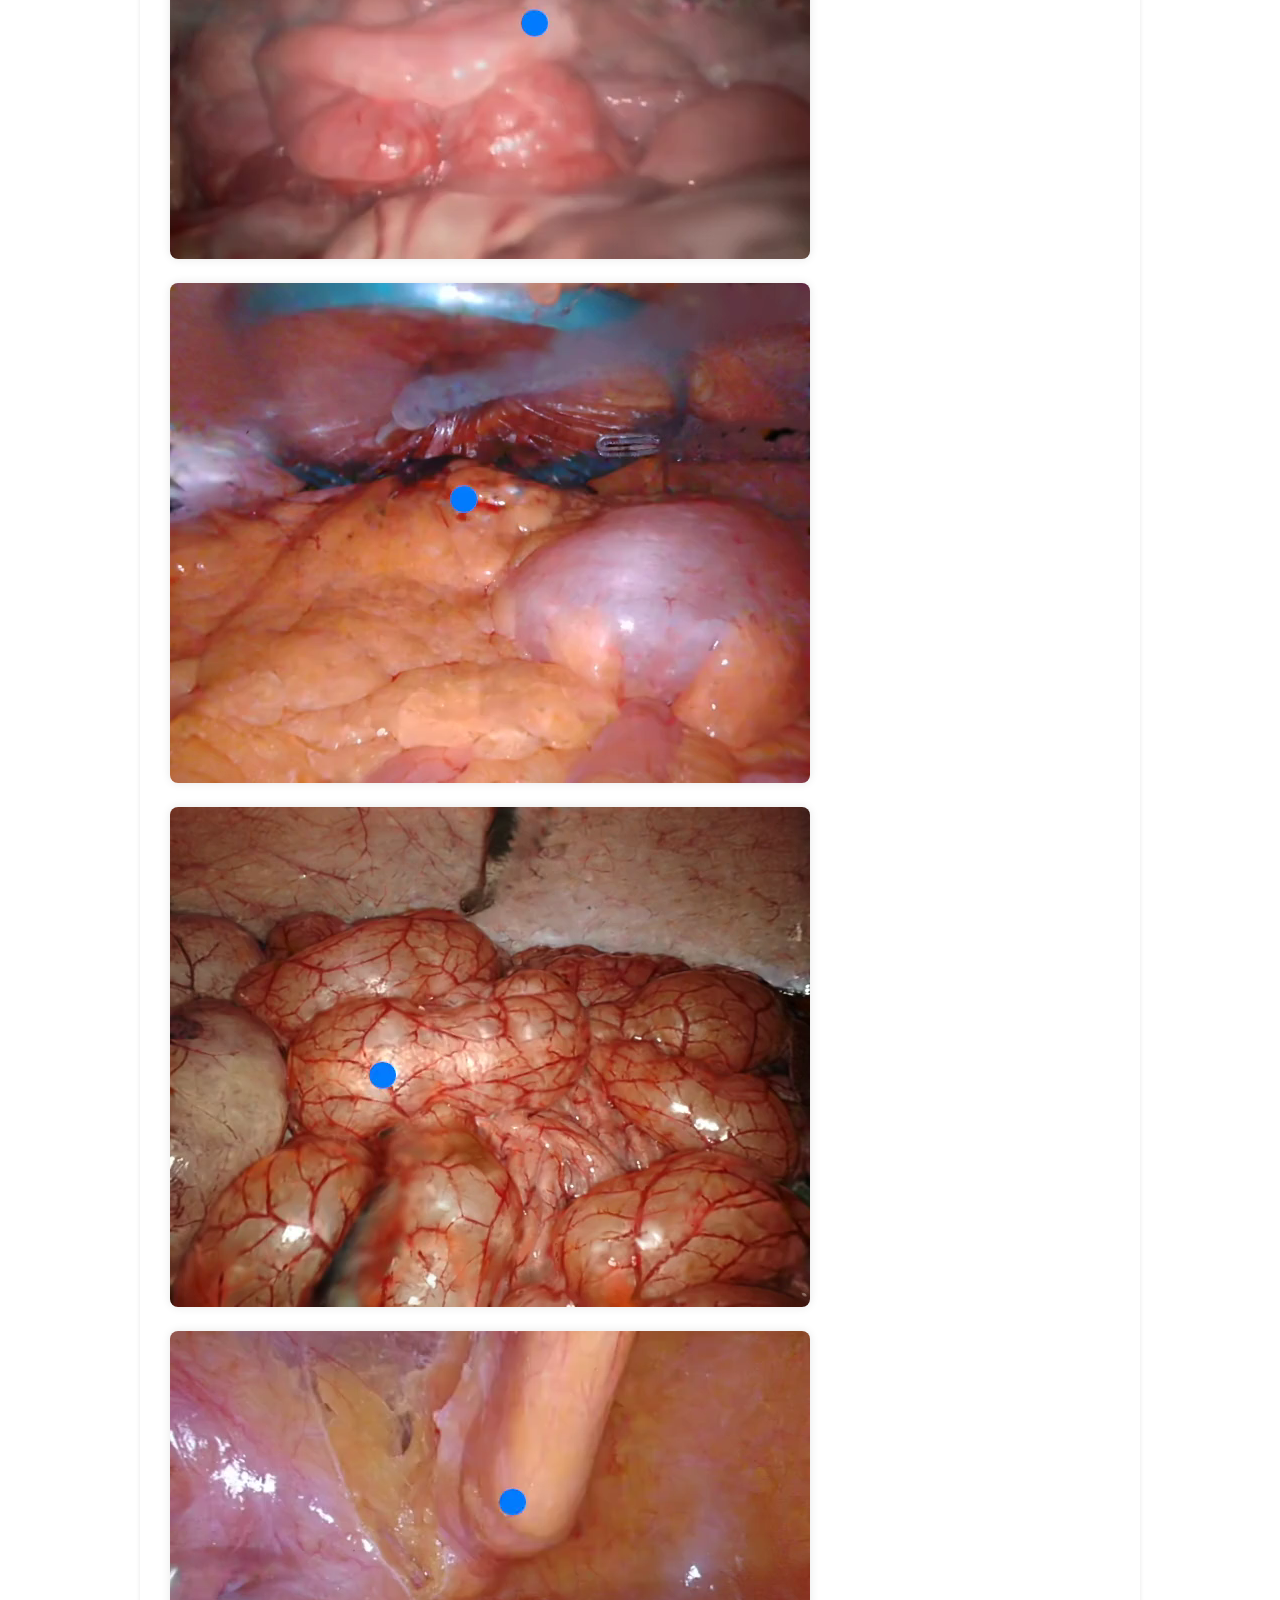
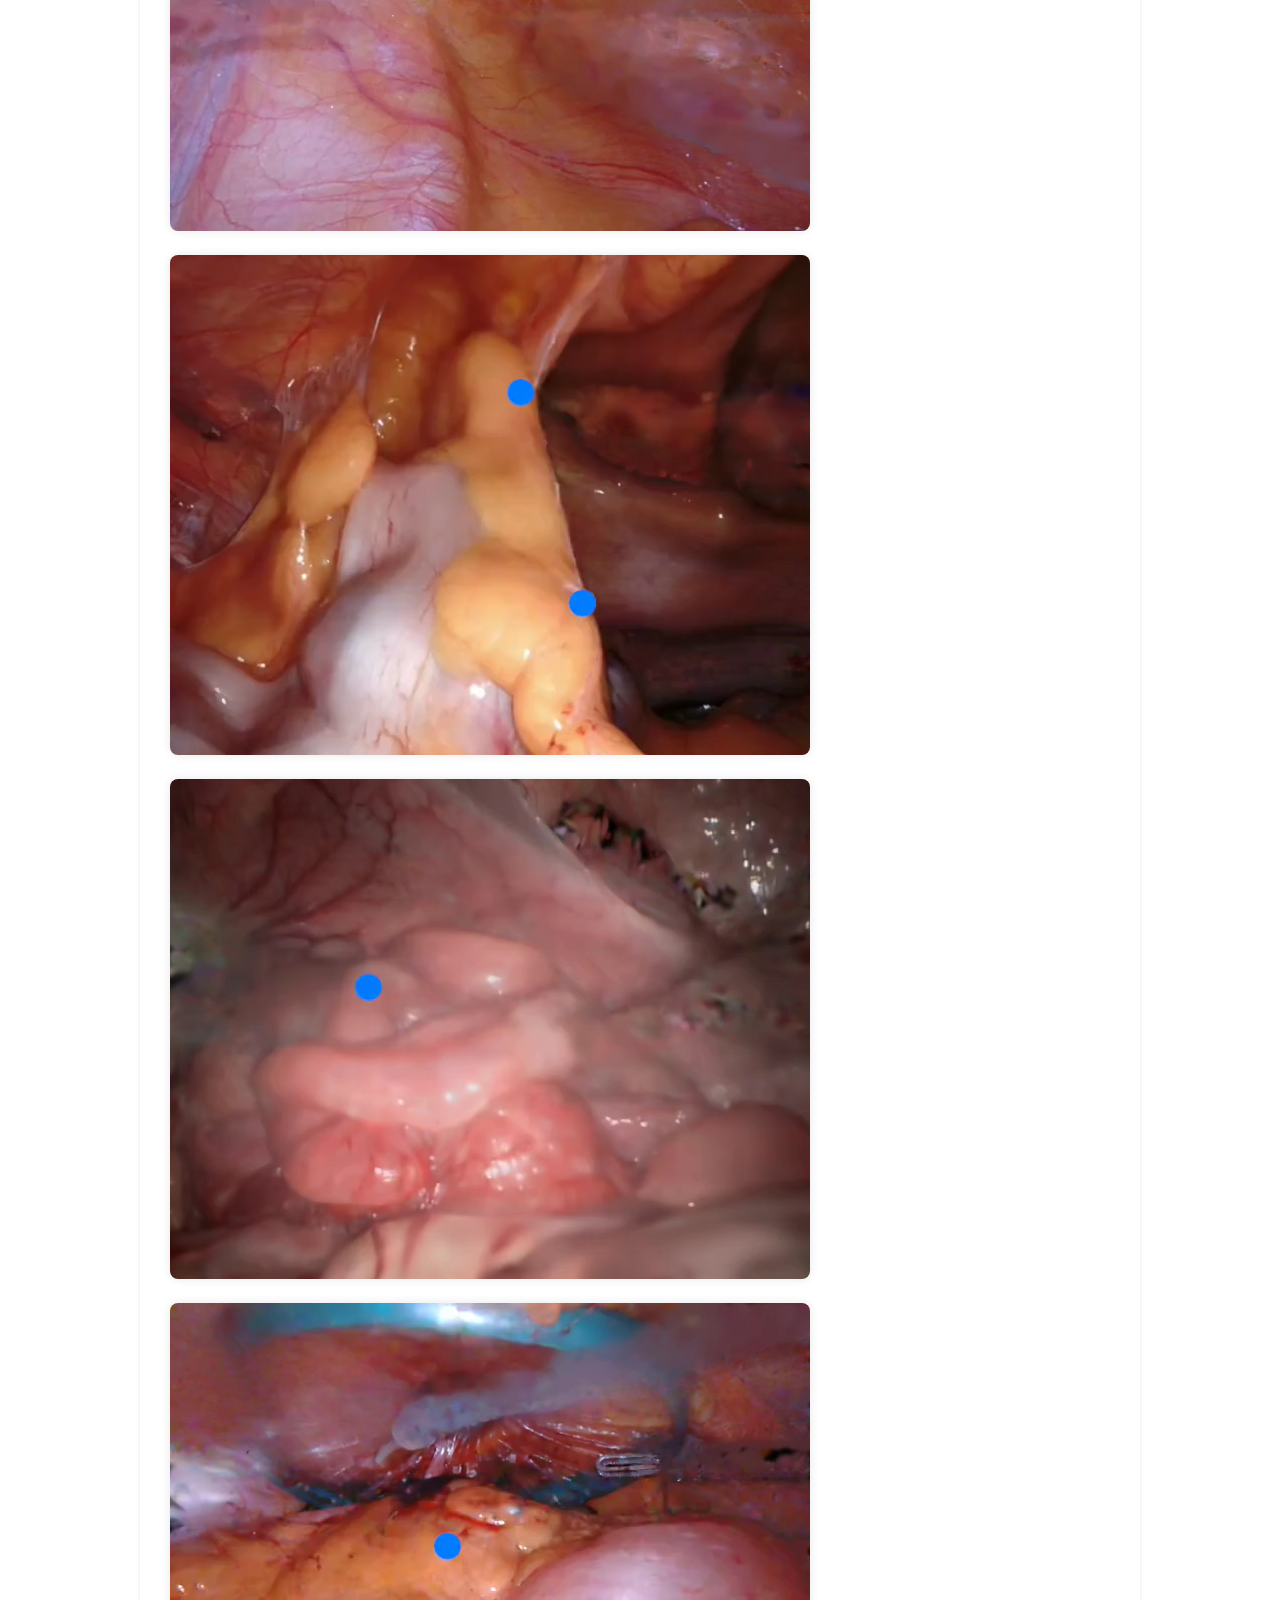
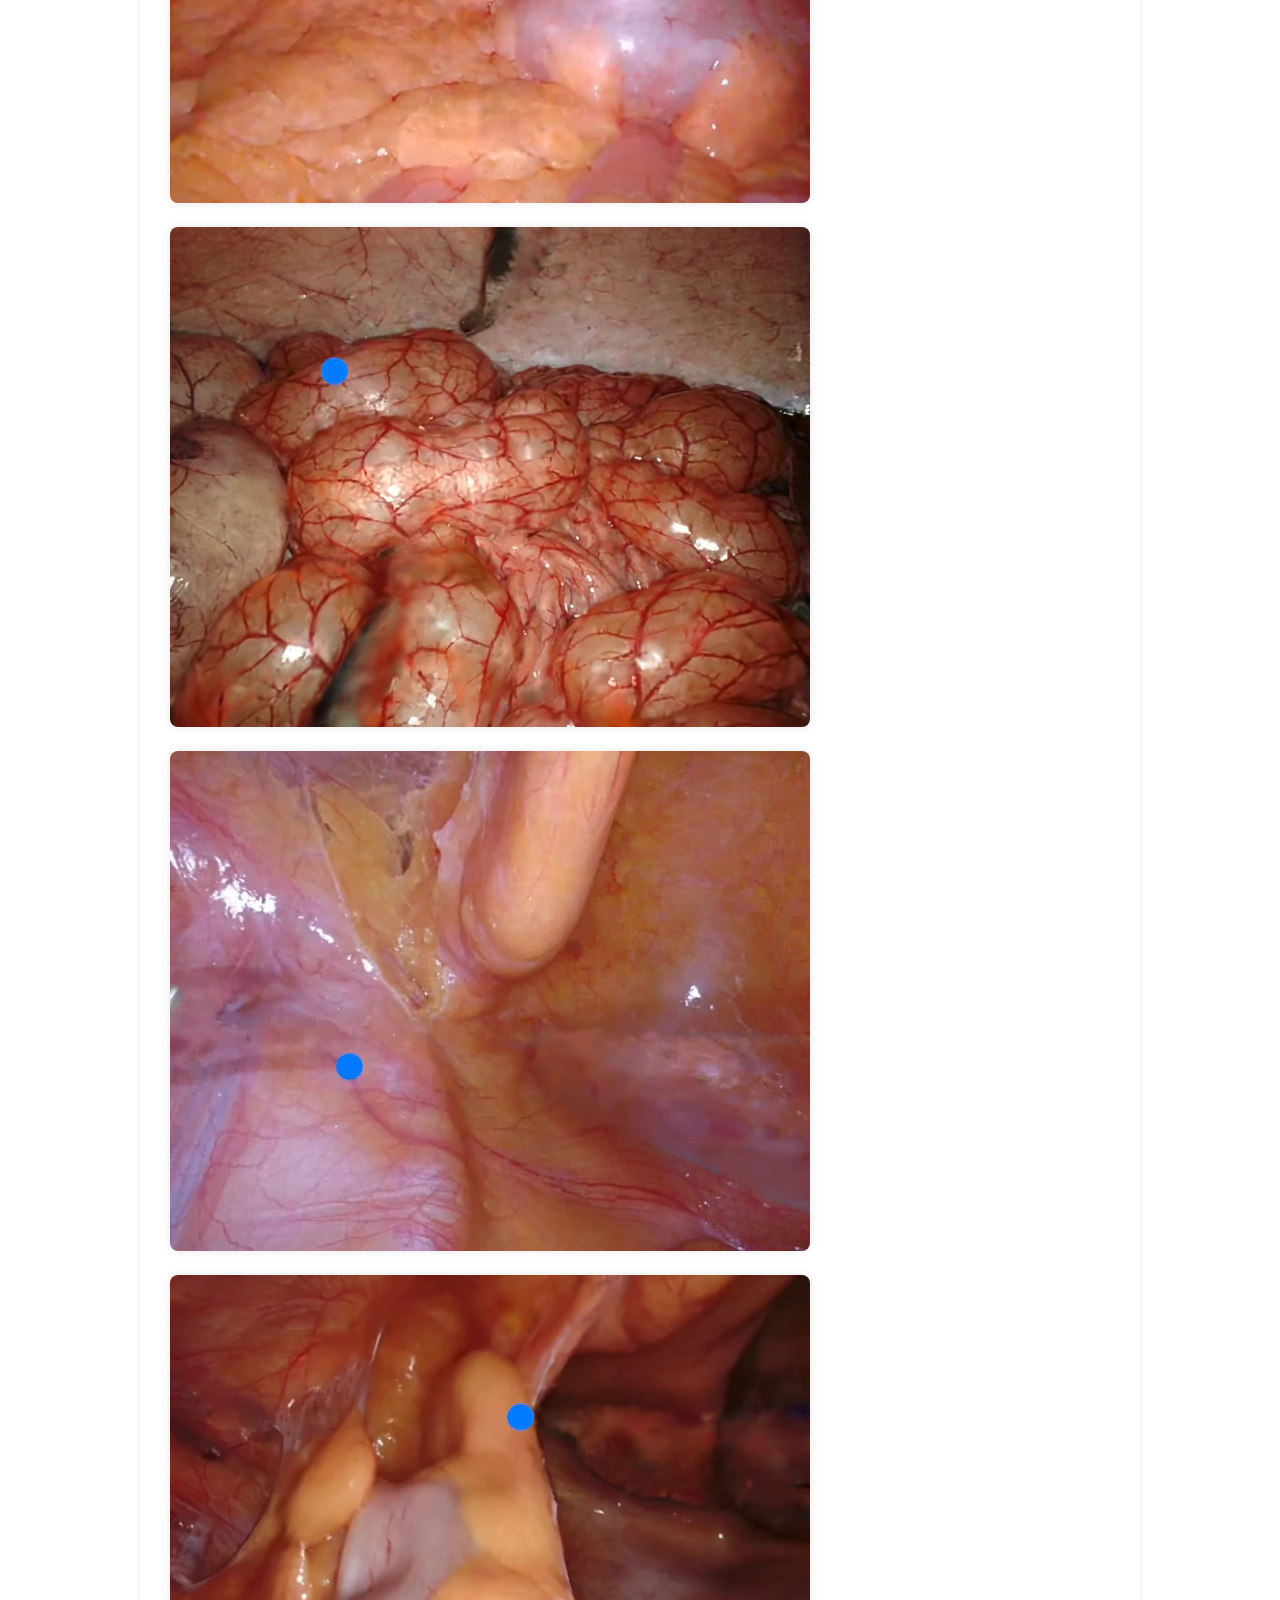
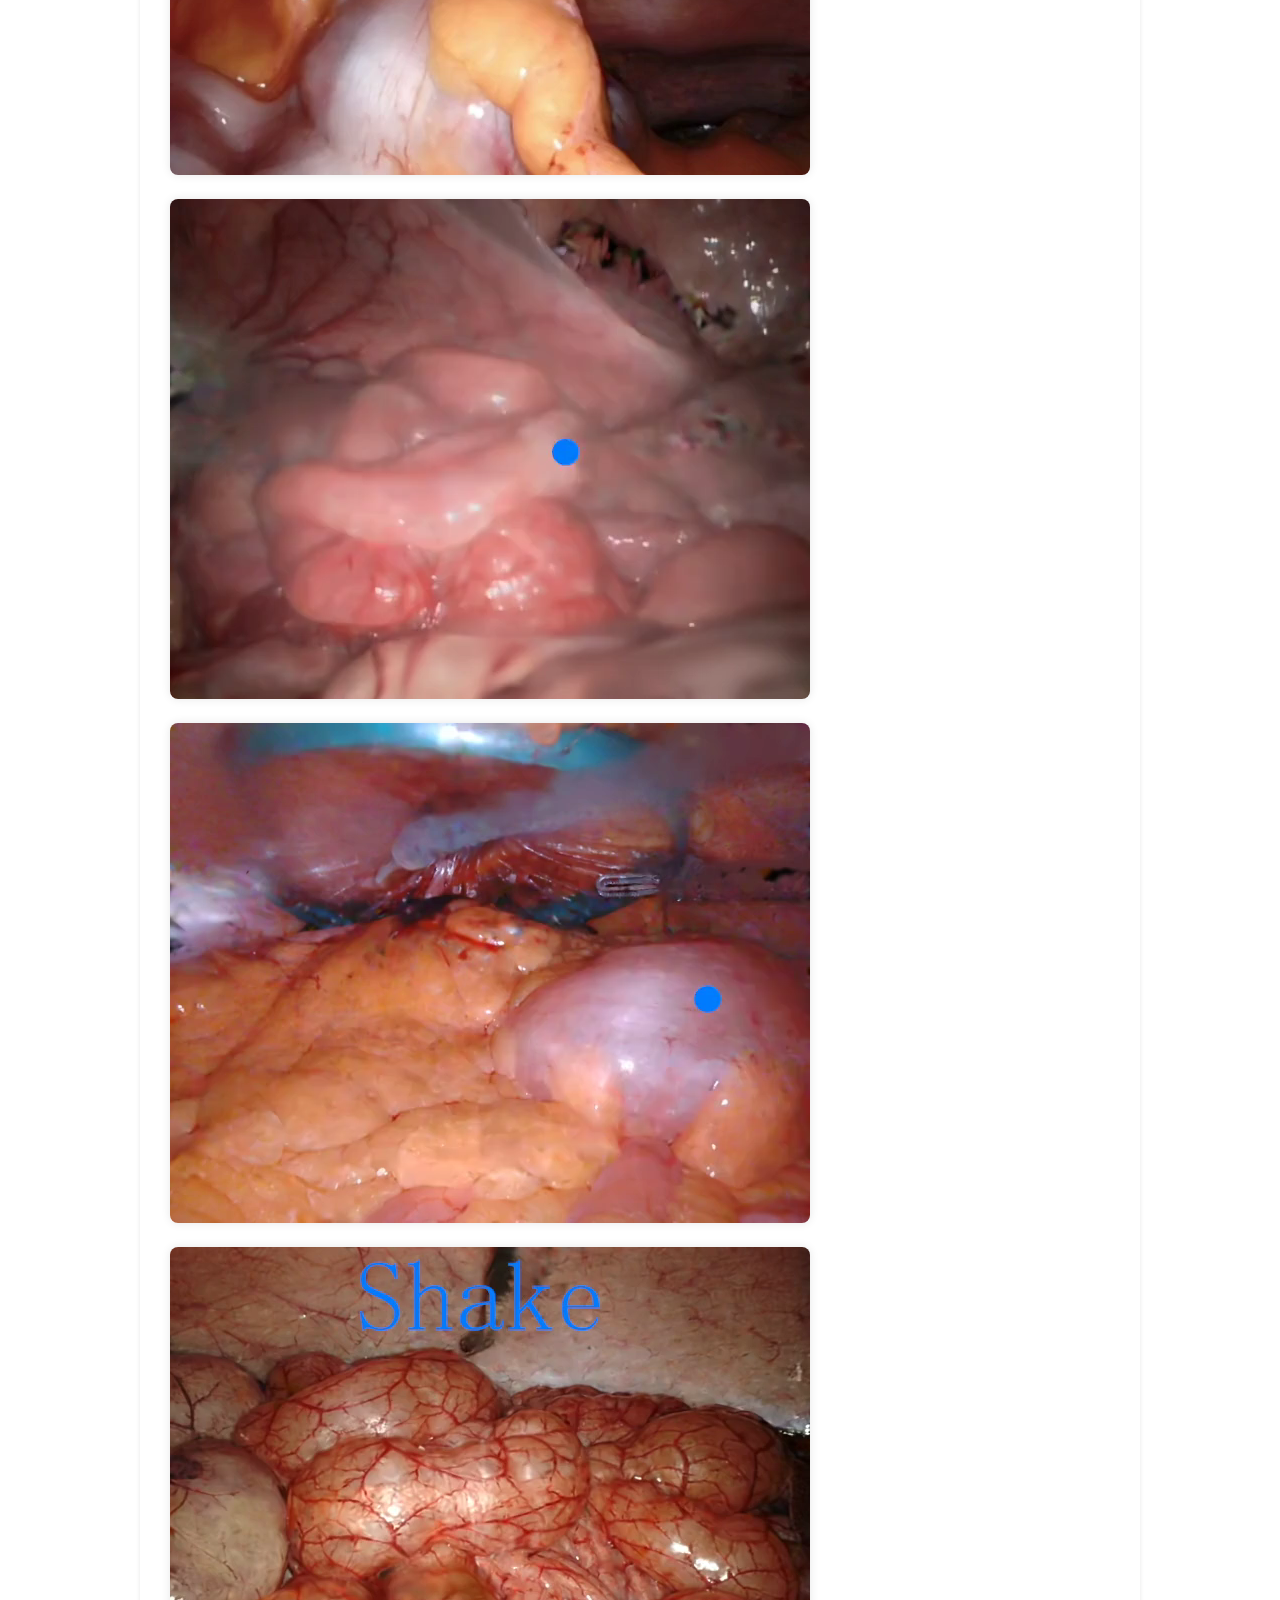
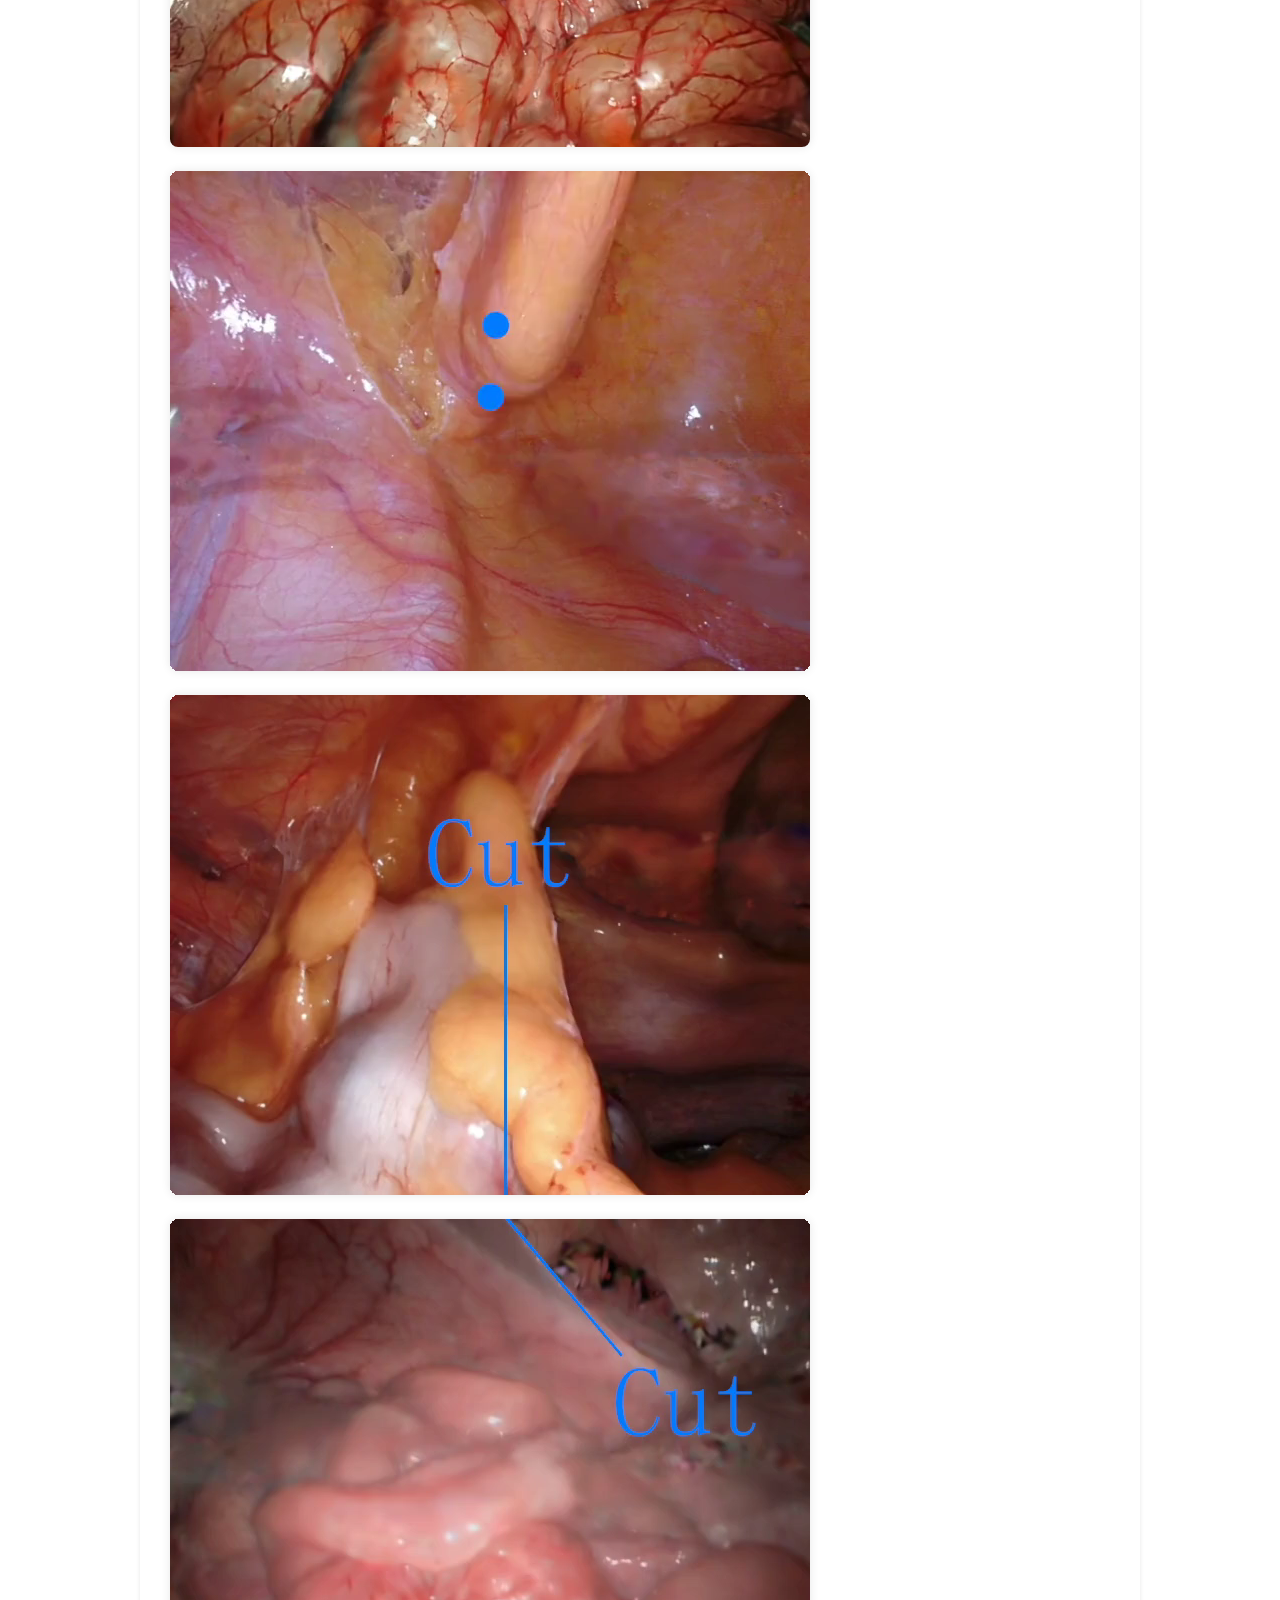
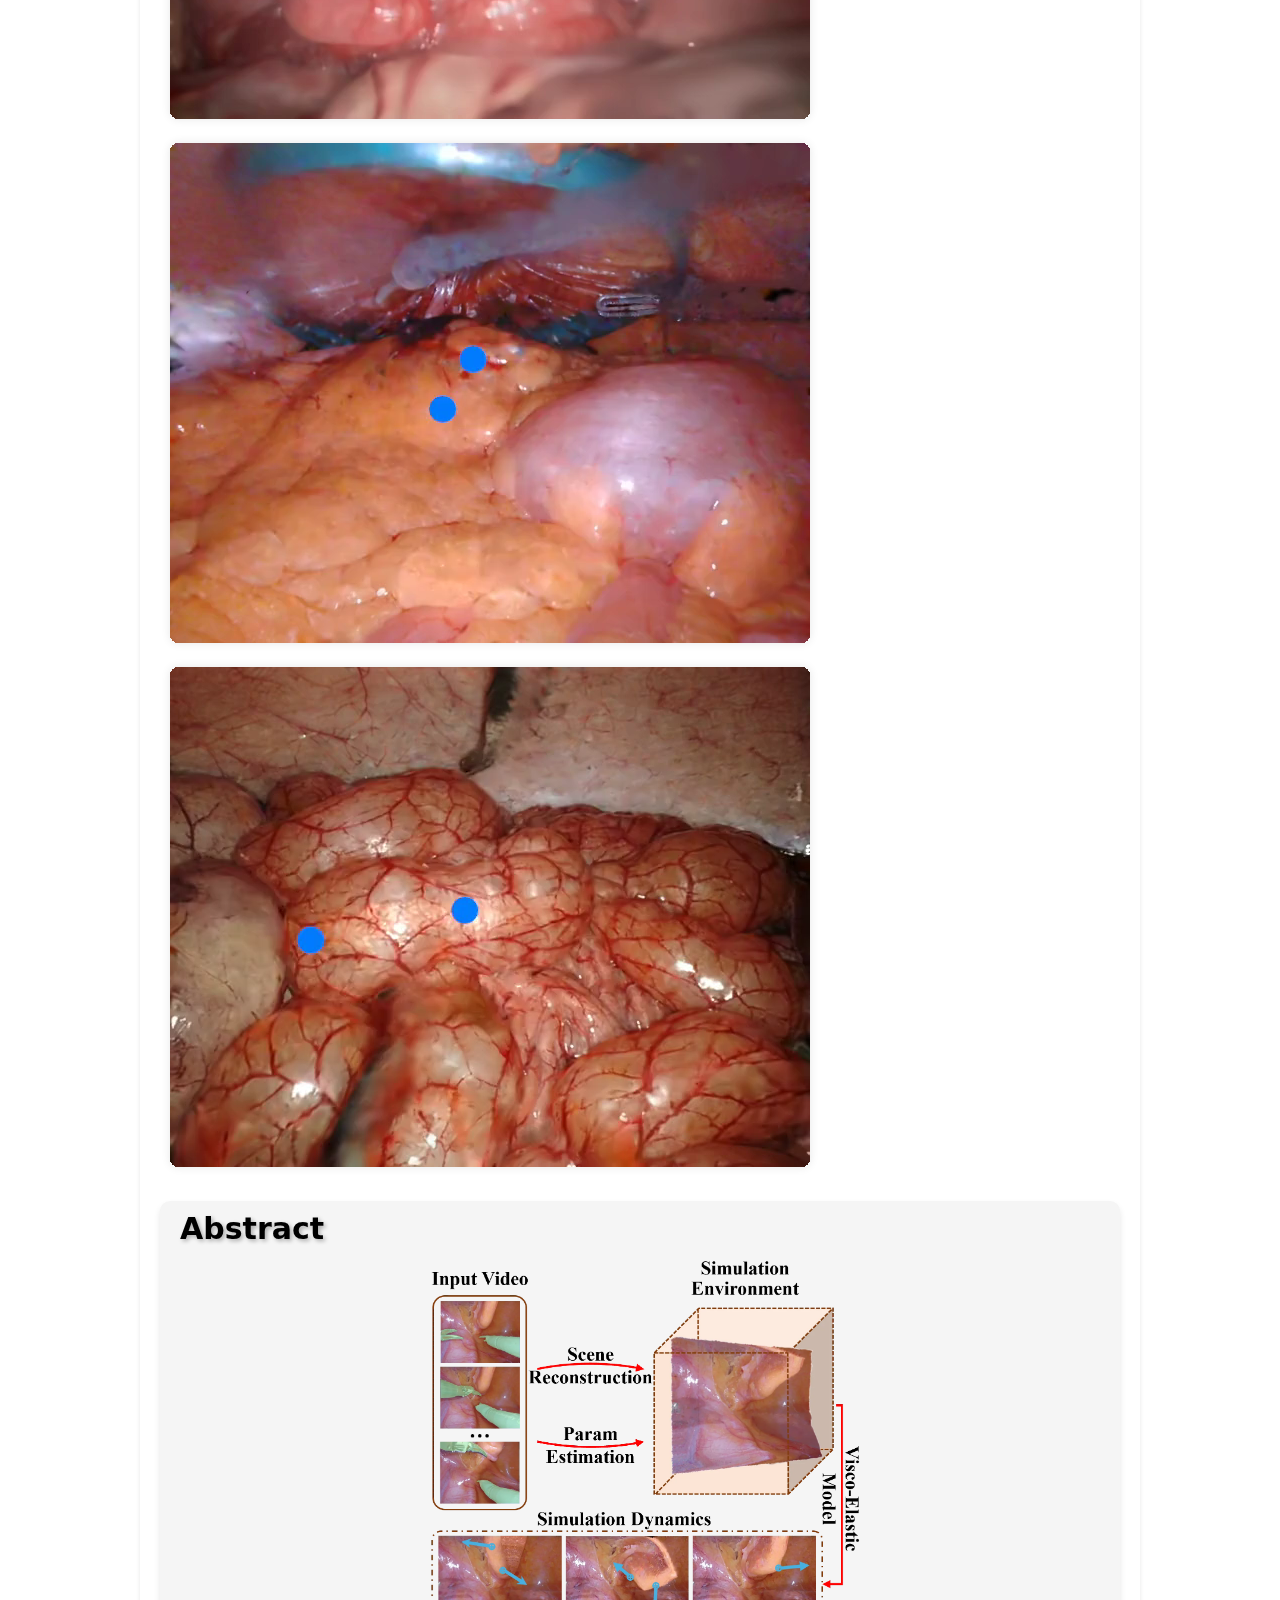
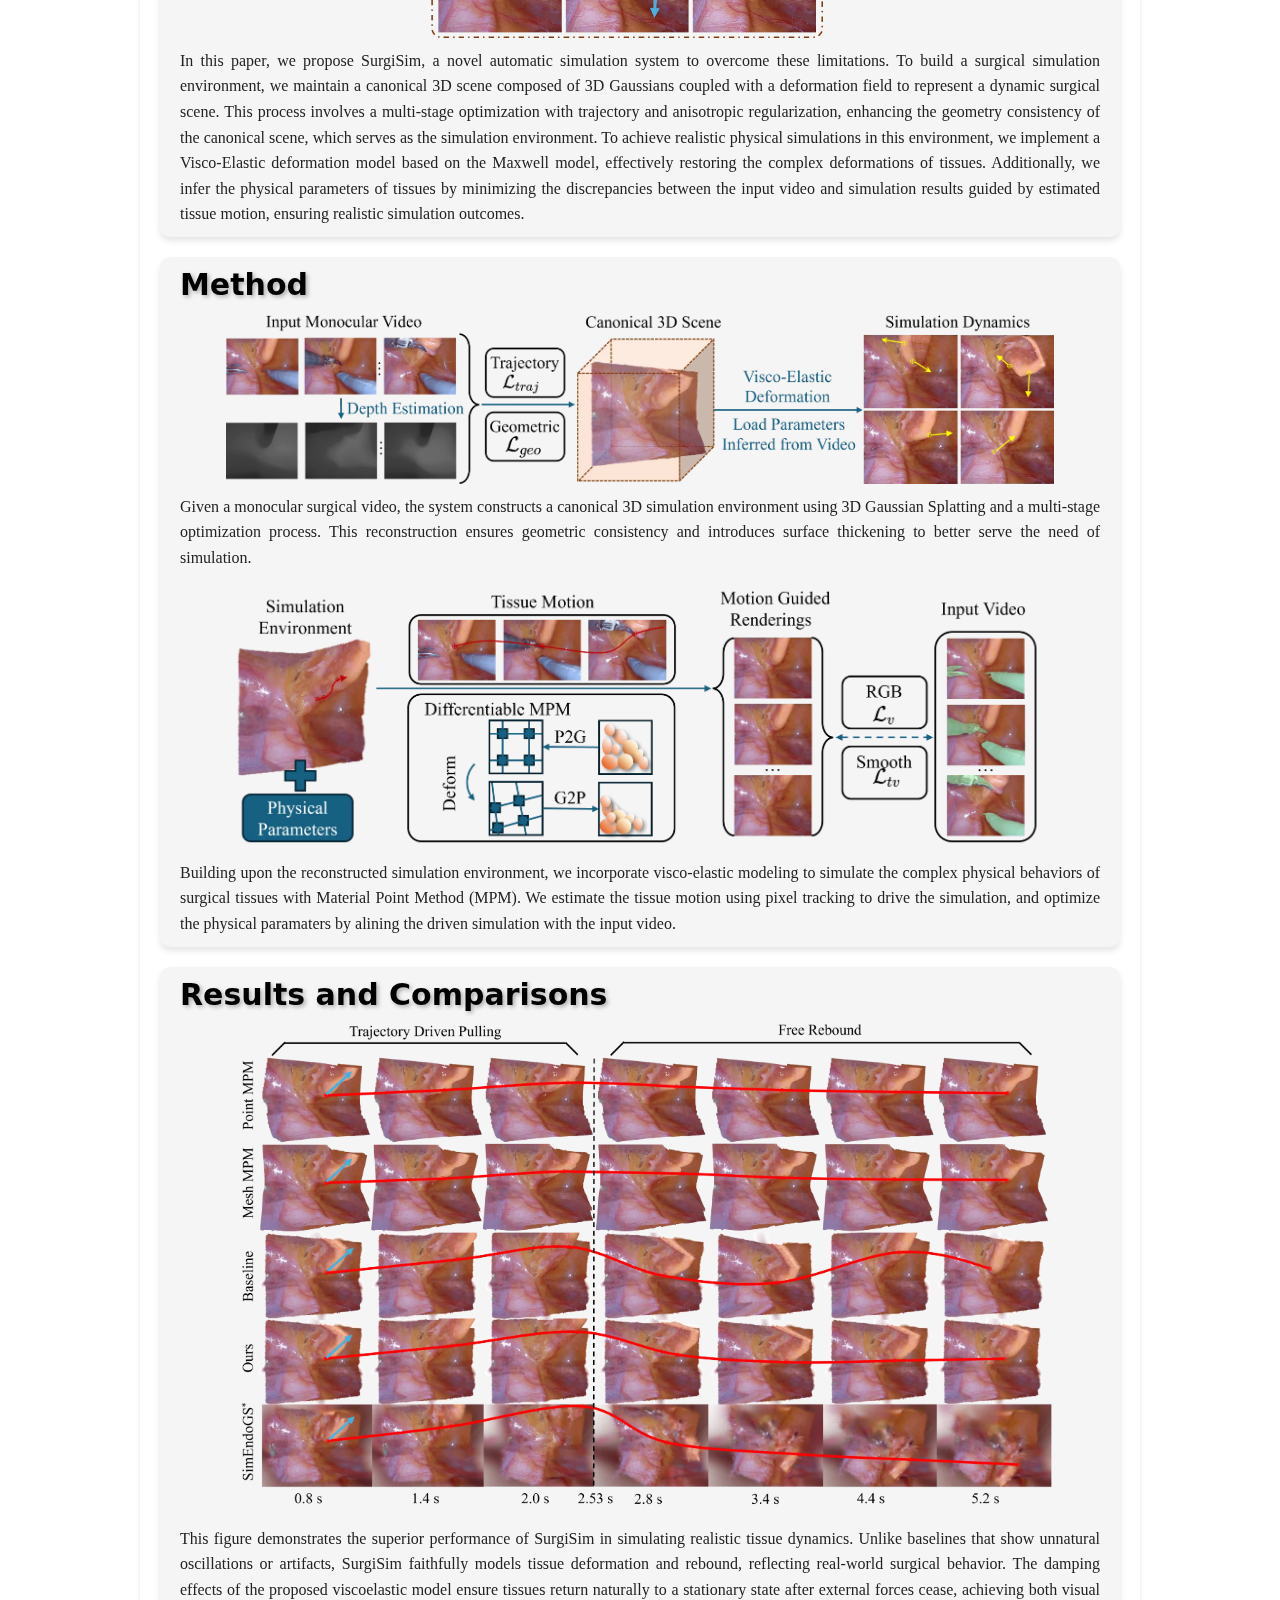
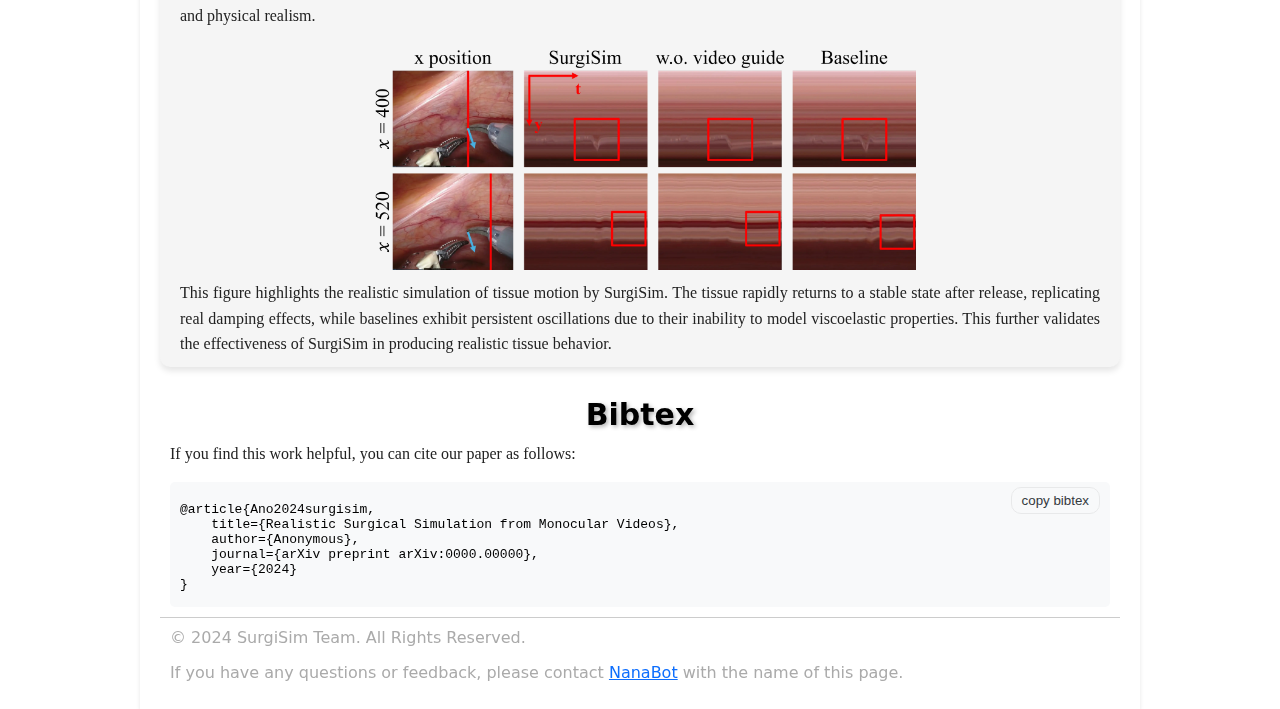
==== commit 111a648e: "Add files via upload" ====
--- a/000_SurgiSim/index.html
+++ b/000_SurgiSim/index.html
@@ -67,7 +67,8 @@
             <p>
                 Building upon the reconstructed simulation environment, we incorporate visco-elastic modeling to 
                 simulate the complex physical behaviors of surgical tissues with Material Point Method (MPM).
-                We estimate the tissue motion using pixel tracking and drive the 
+                We estimate the tissue motion using pixel tracking to drive the simulation, and optimize the physical paramaters
+                by alining the driven simulation with the input video.
             </p>
         </section>
 
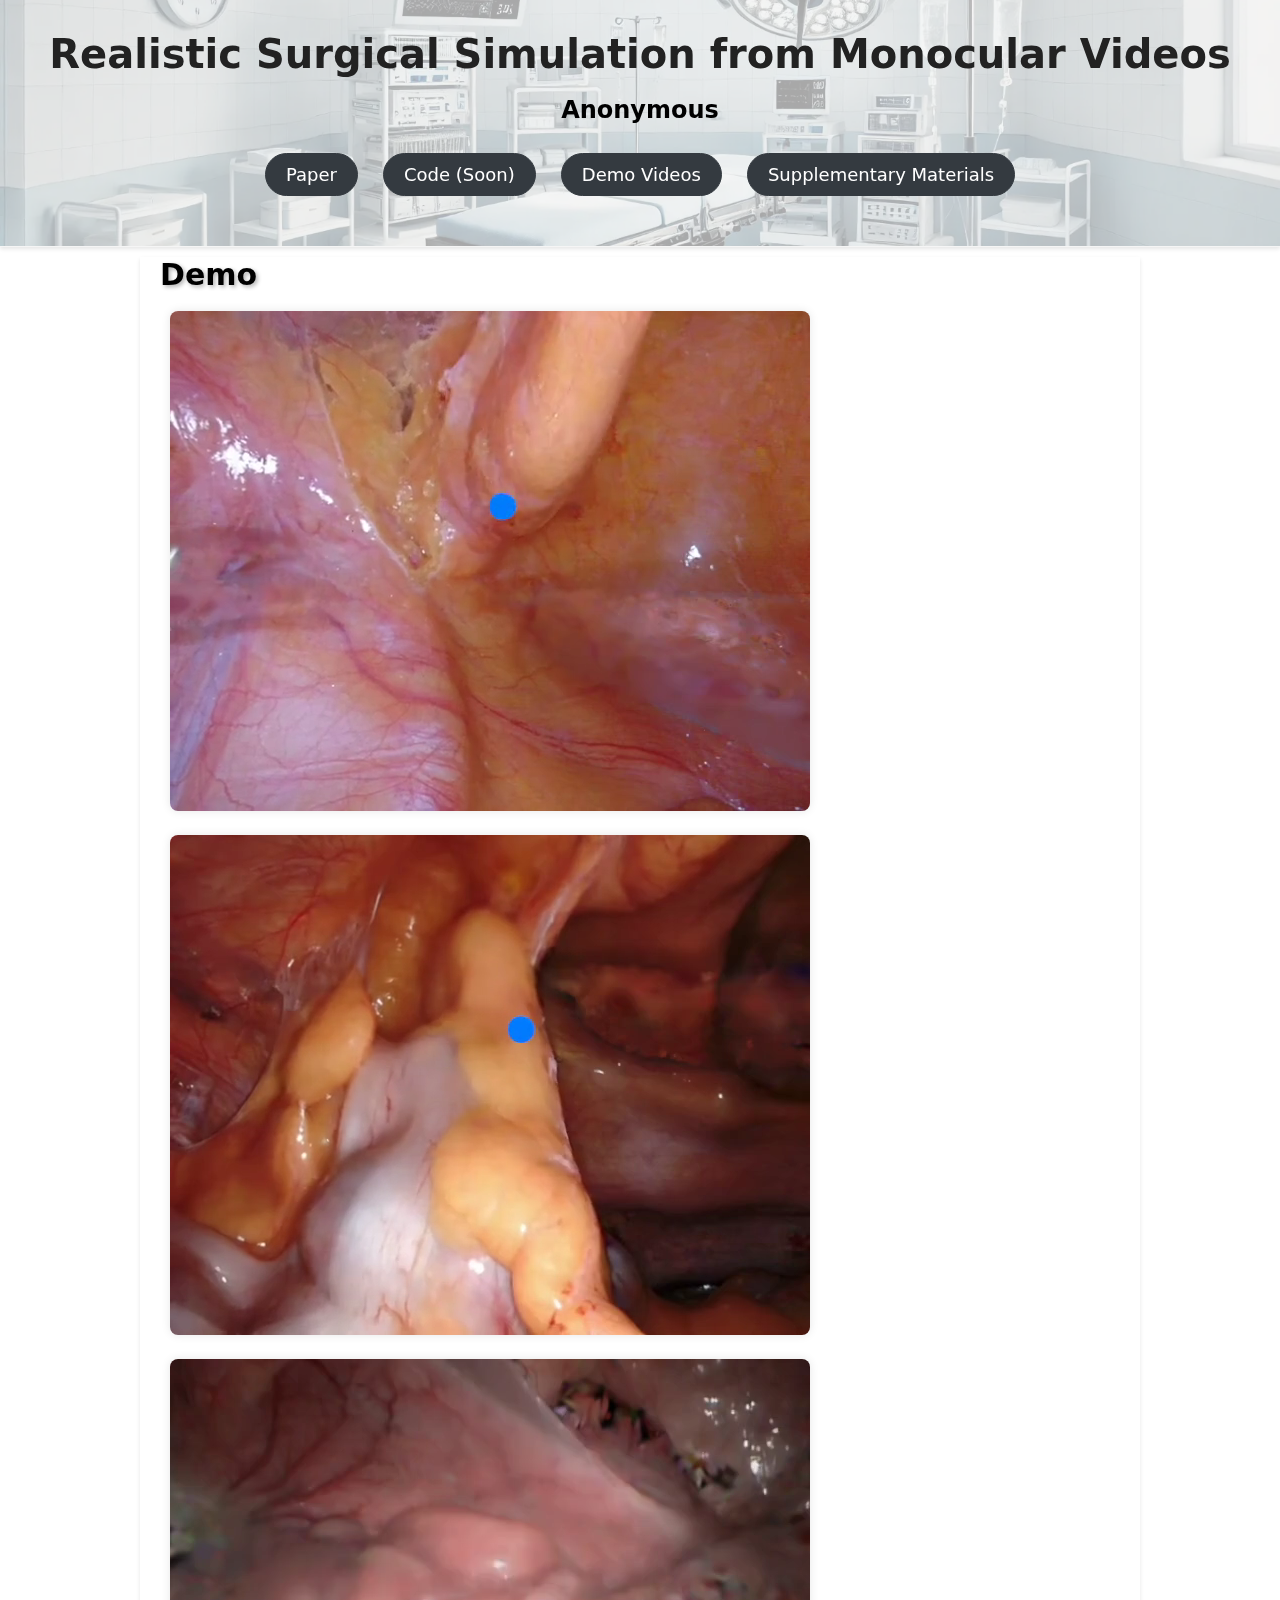
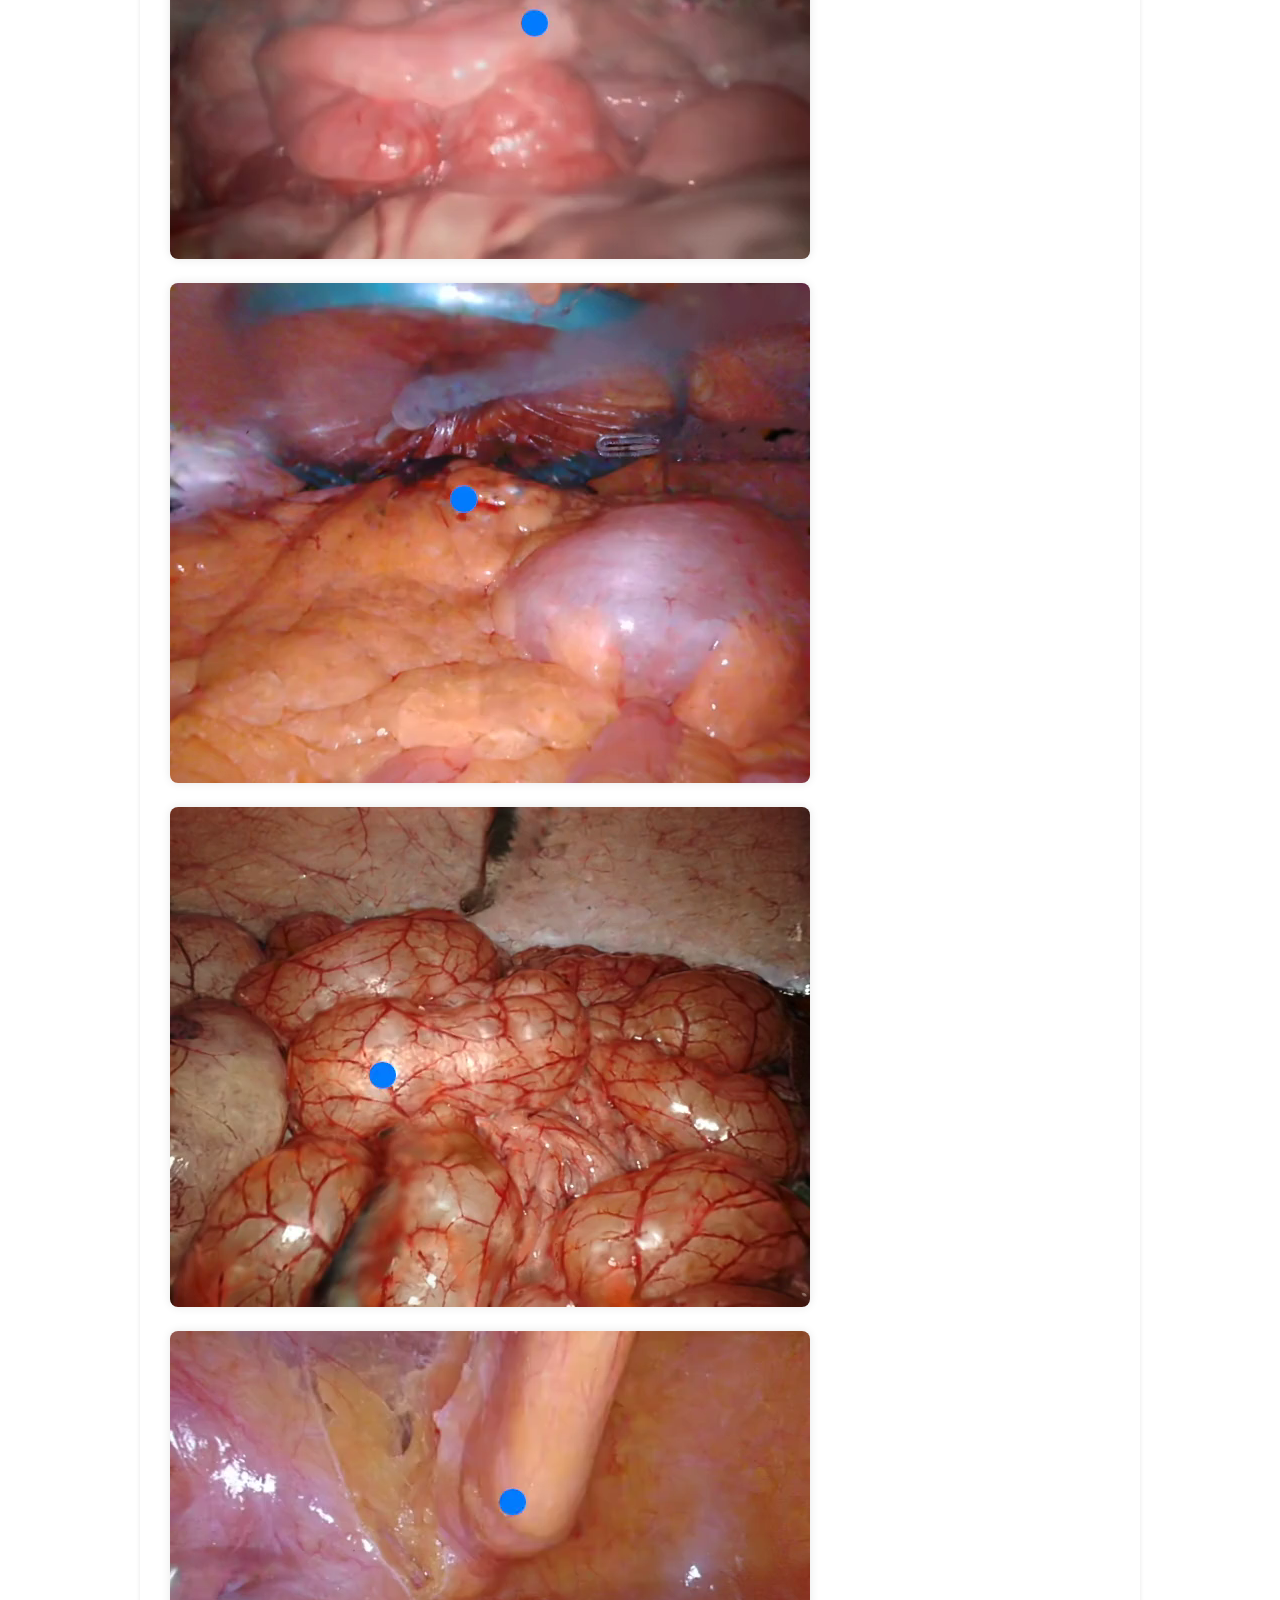
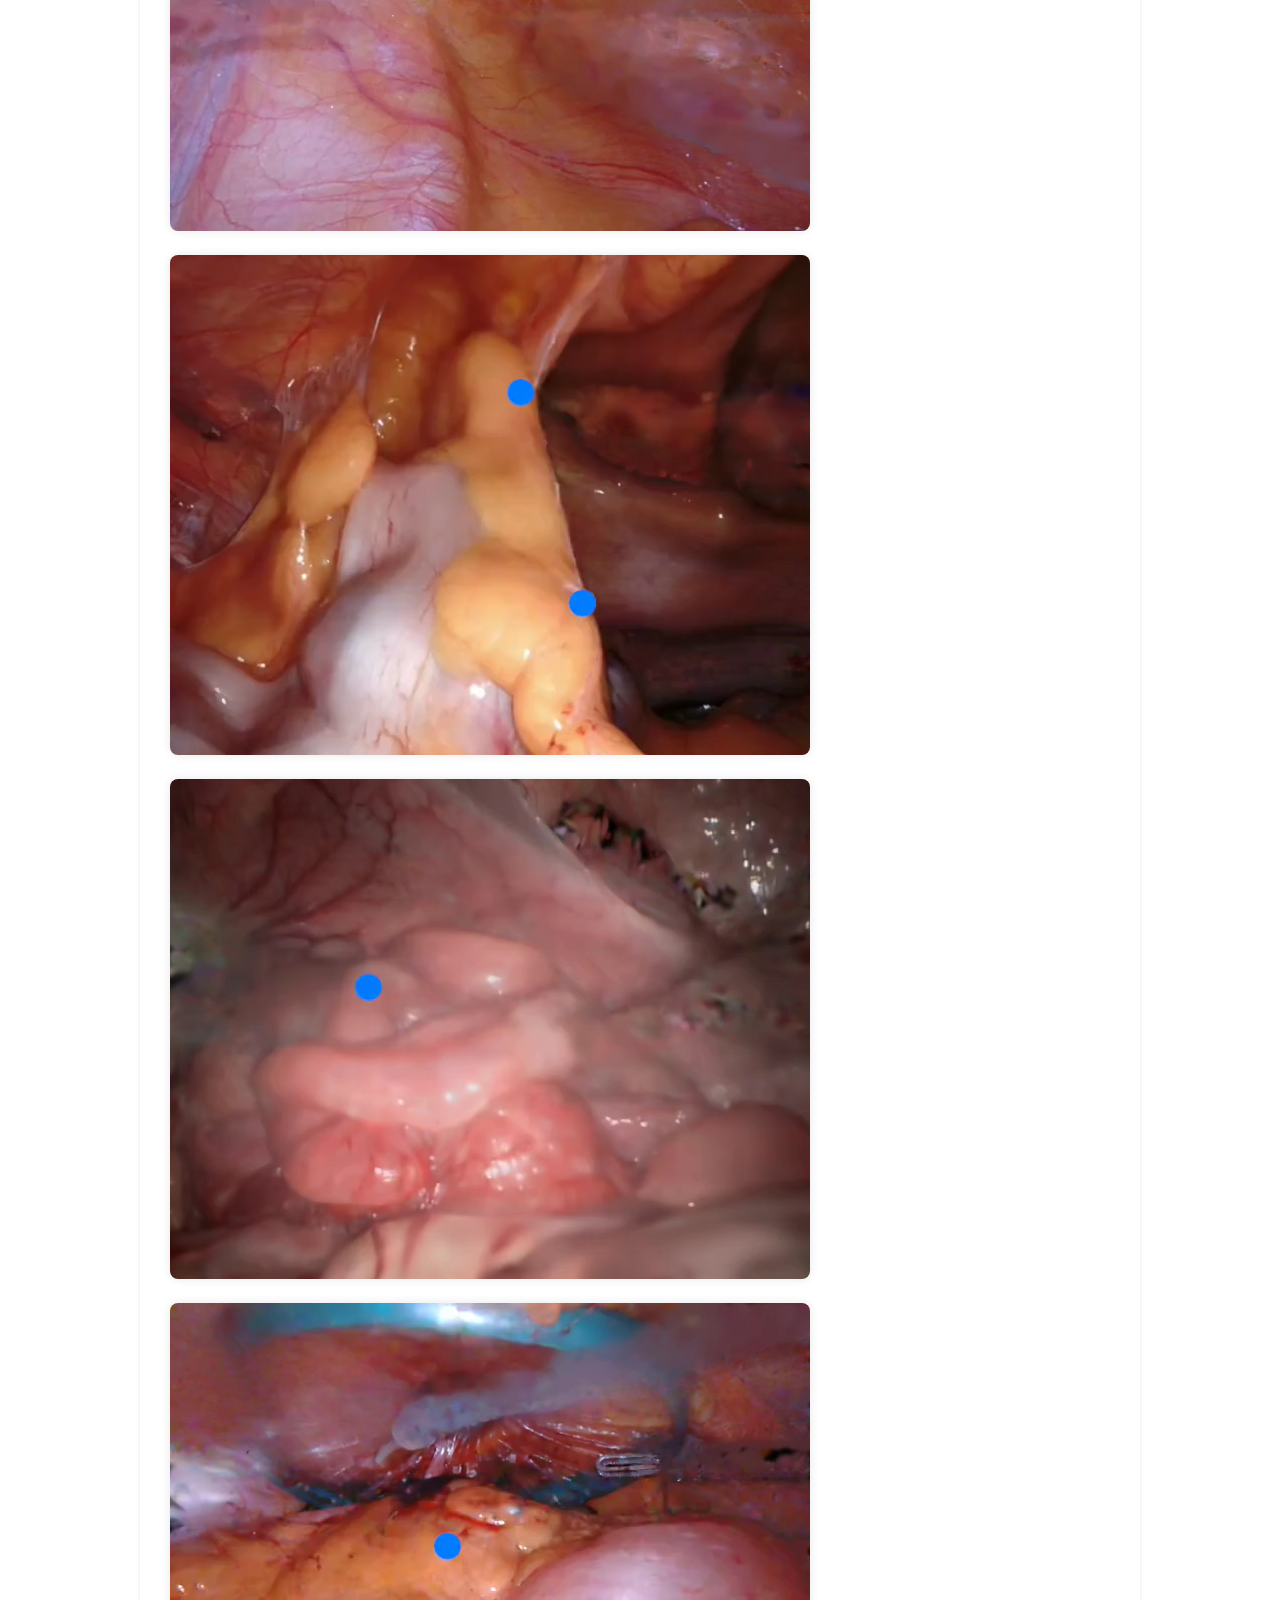
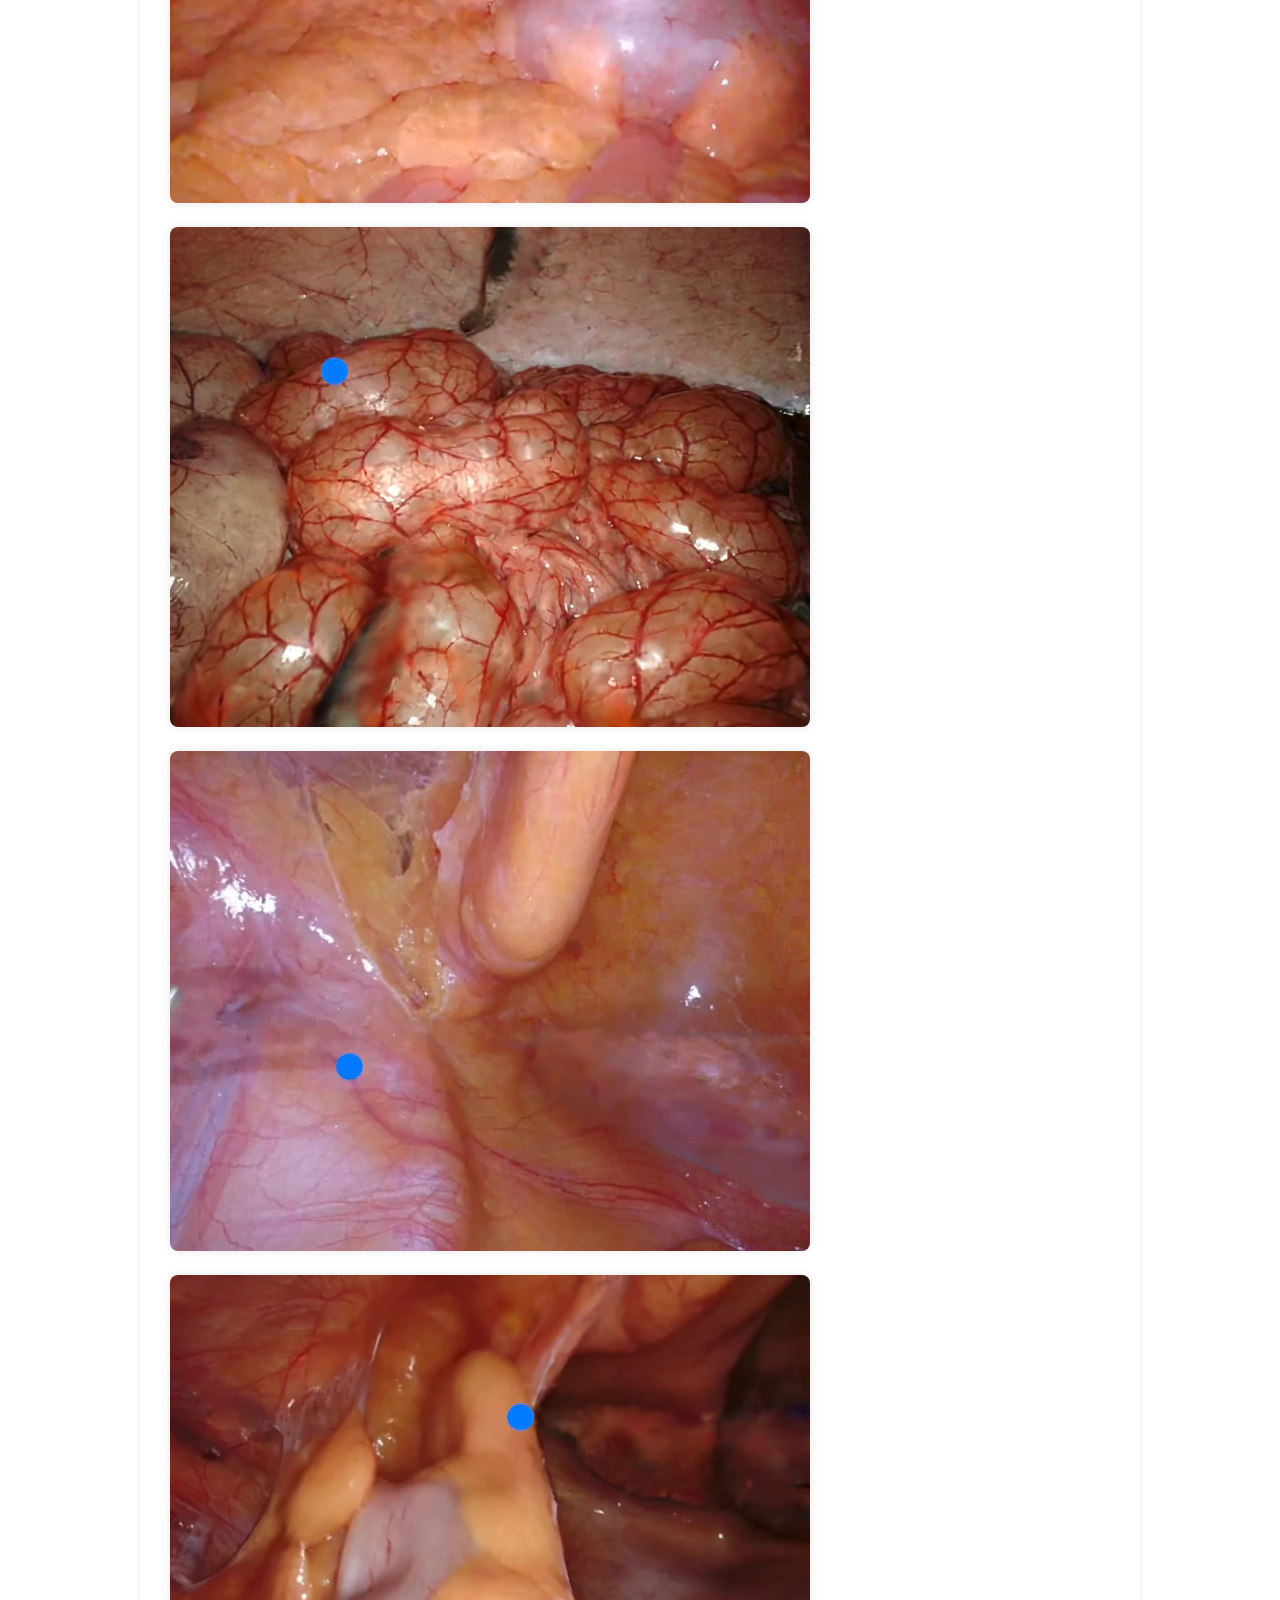
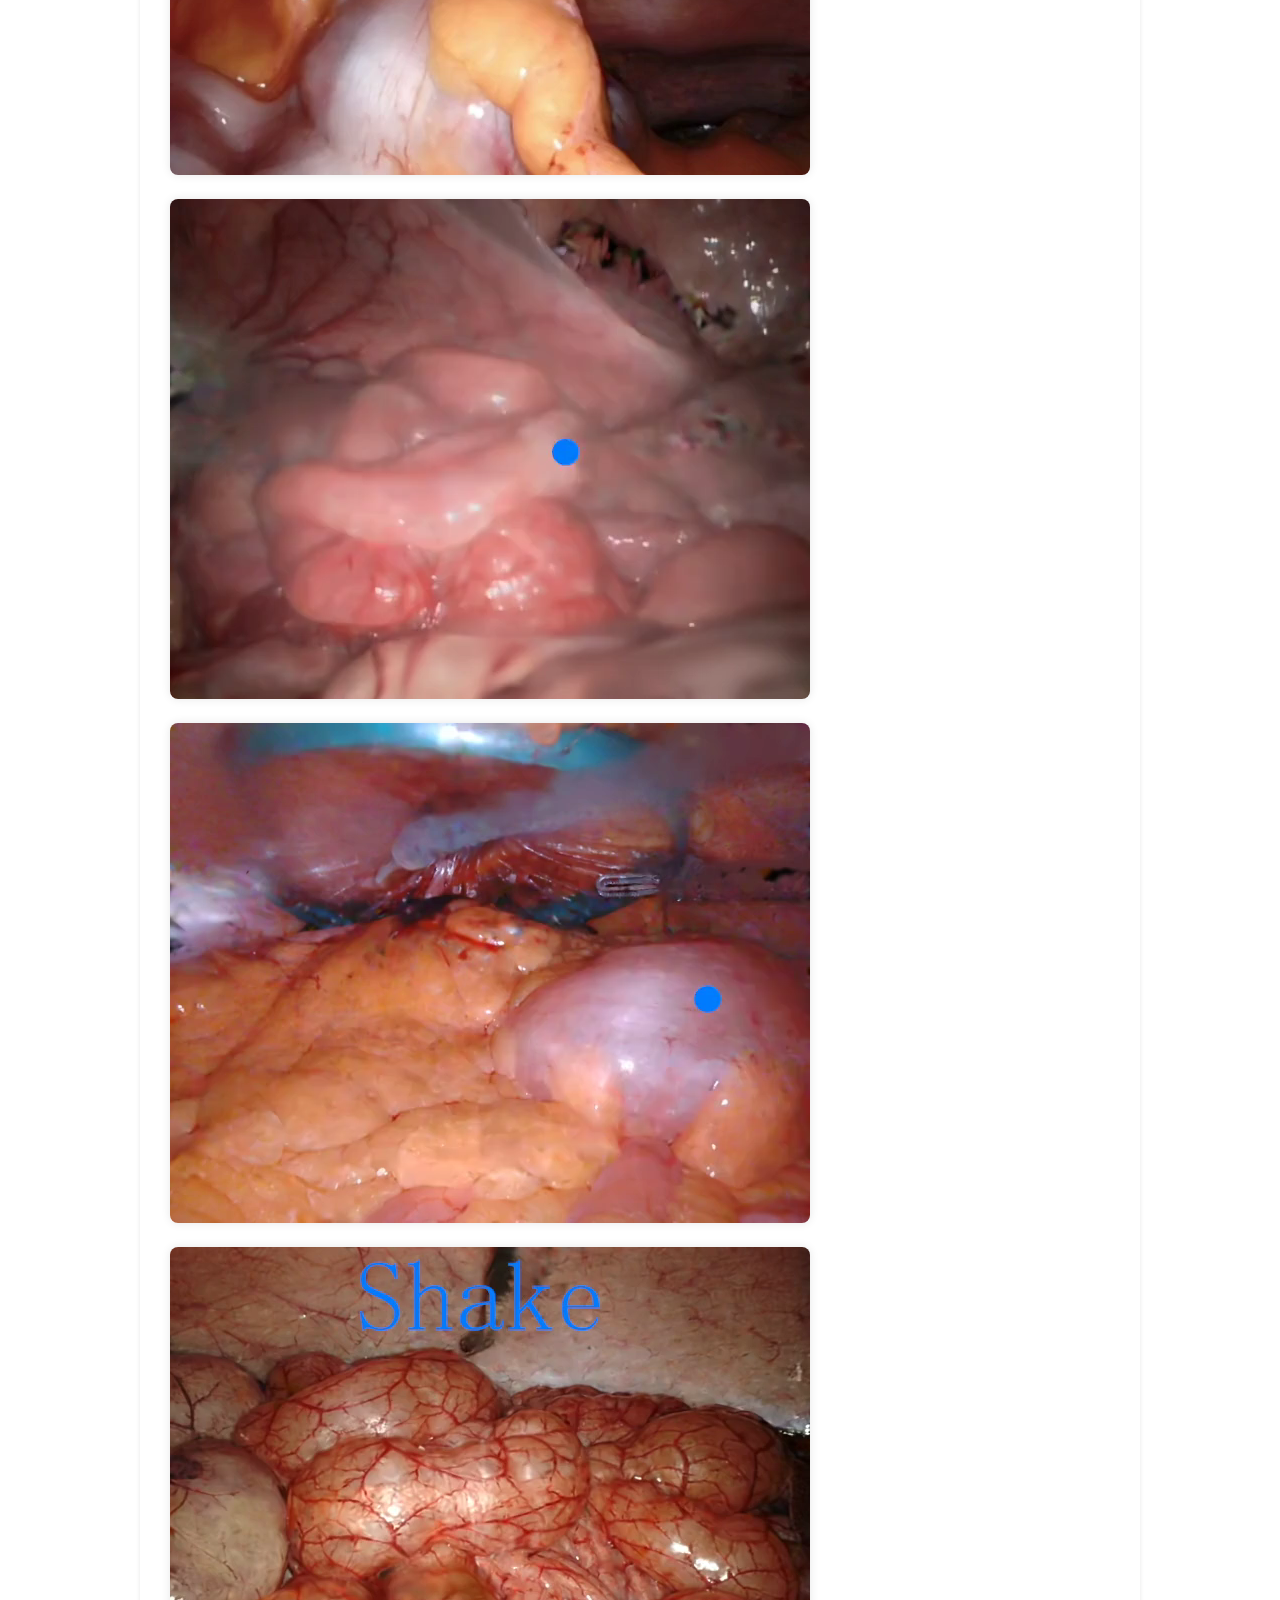
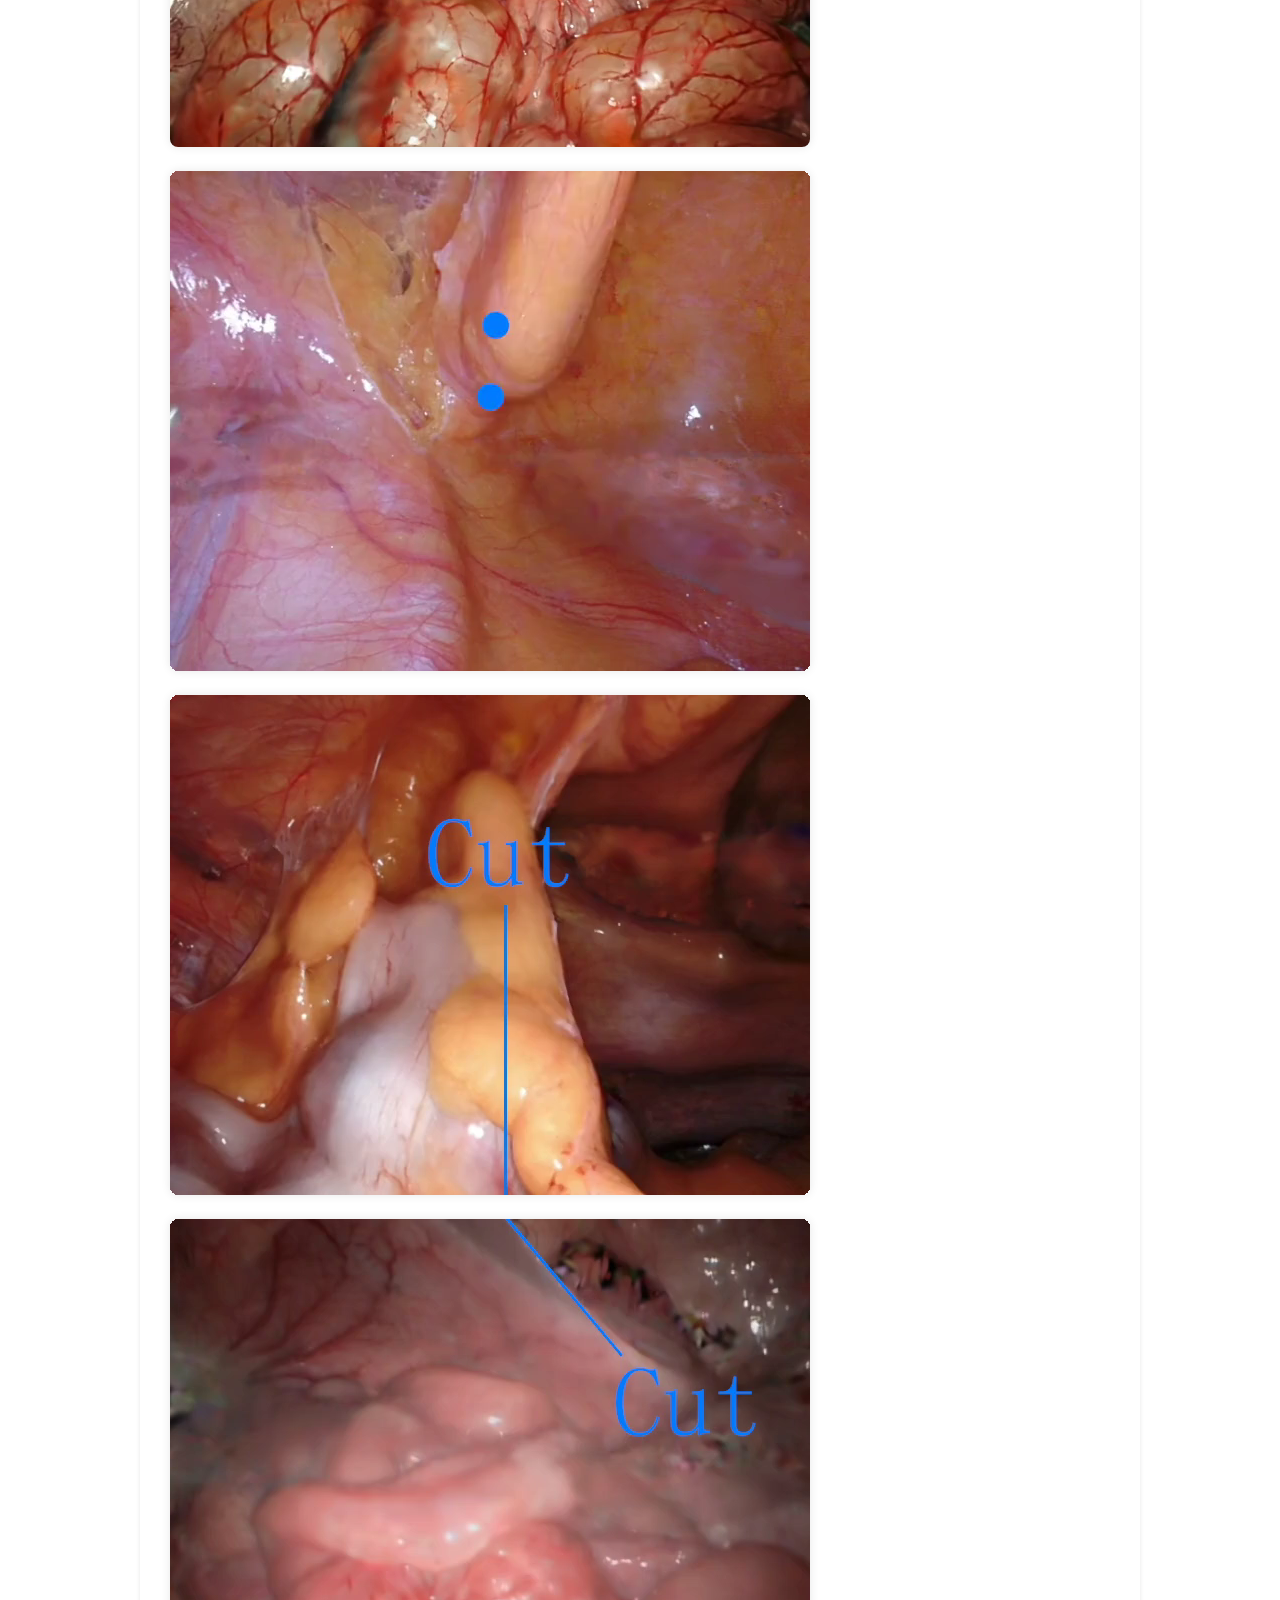
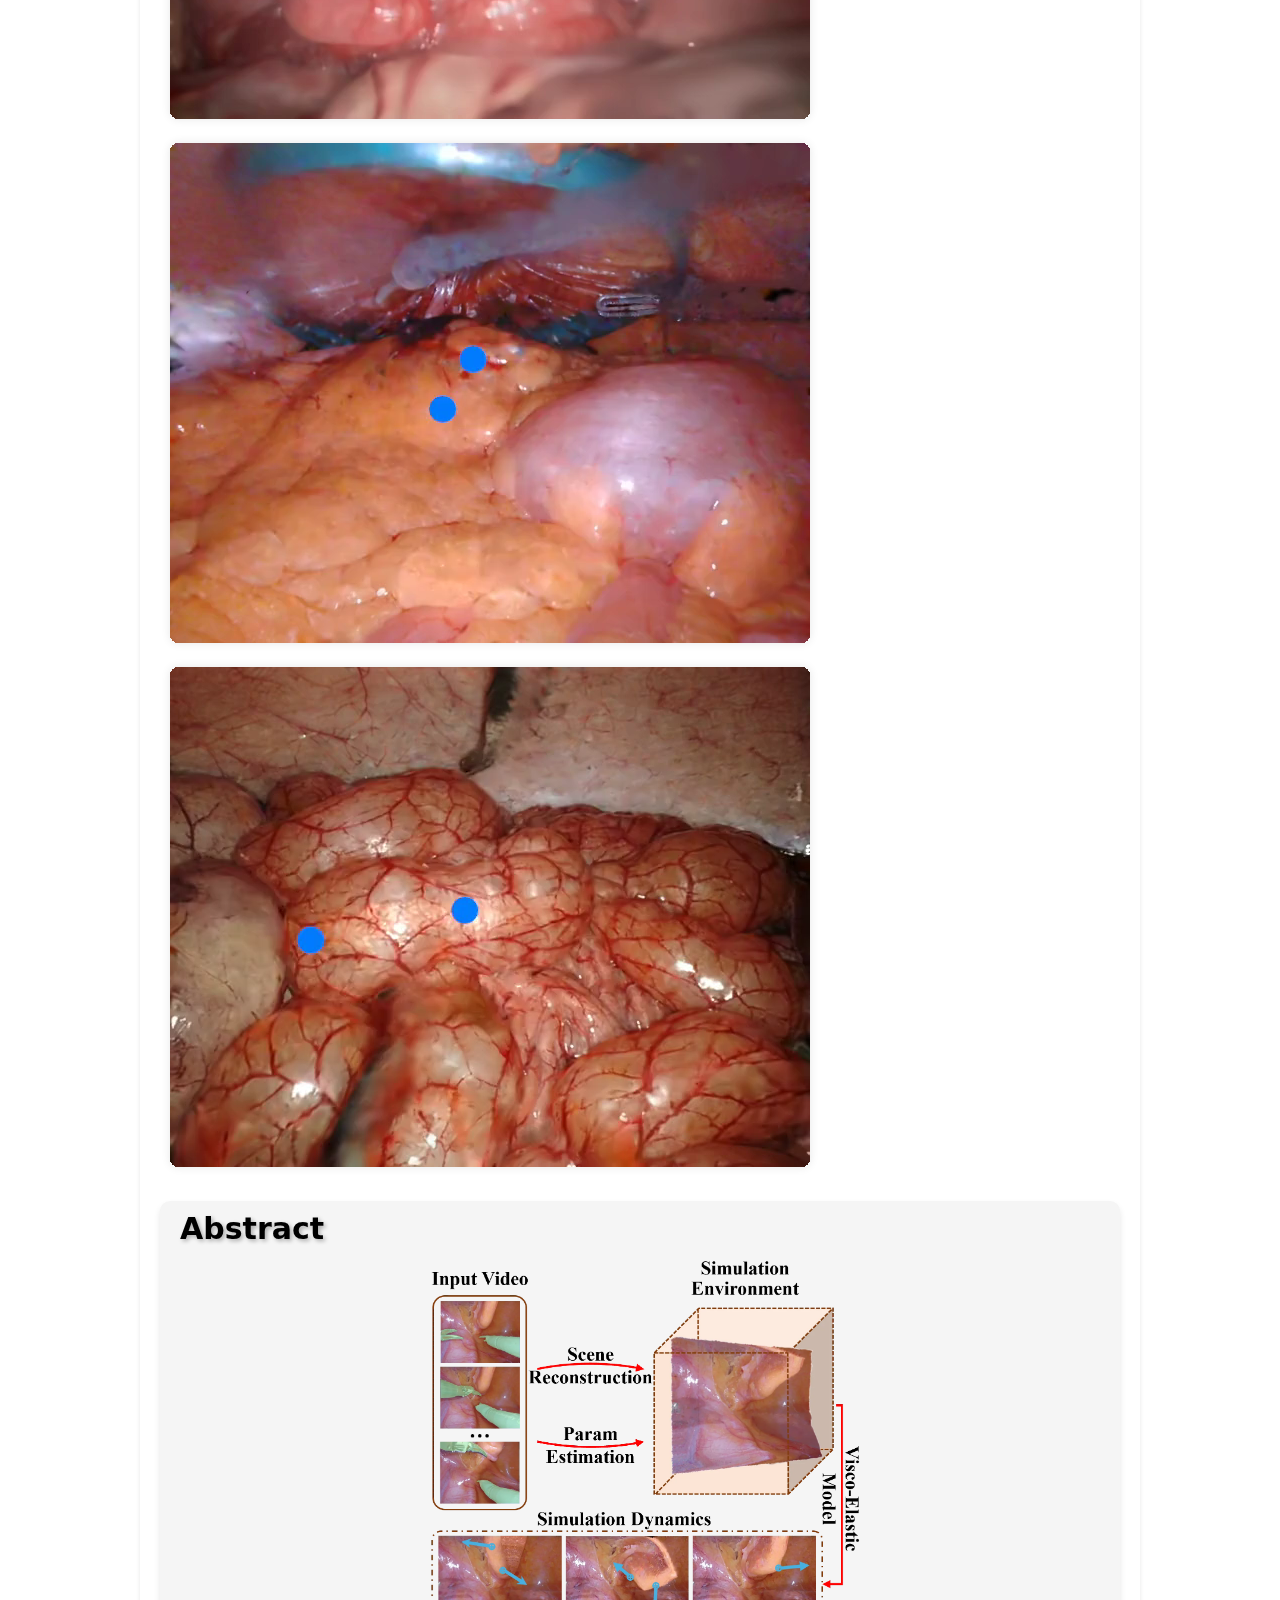
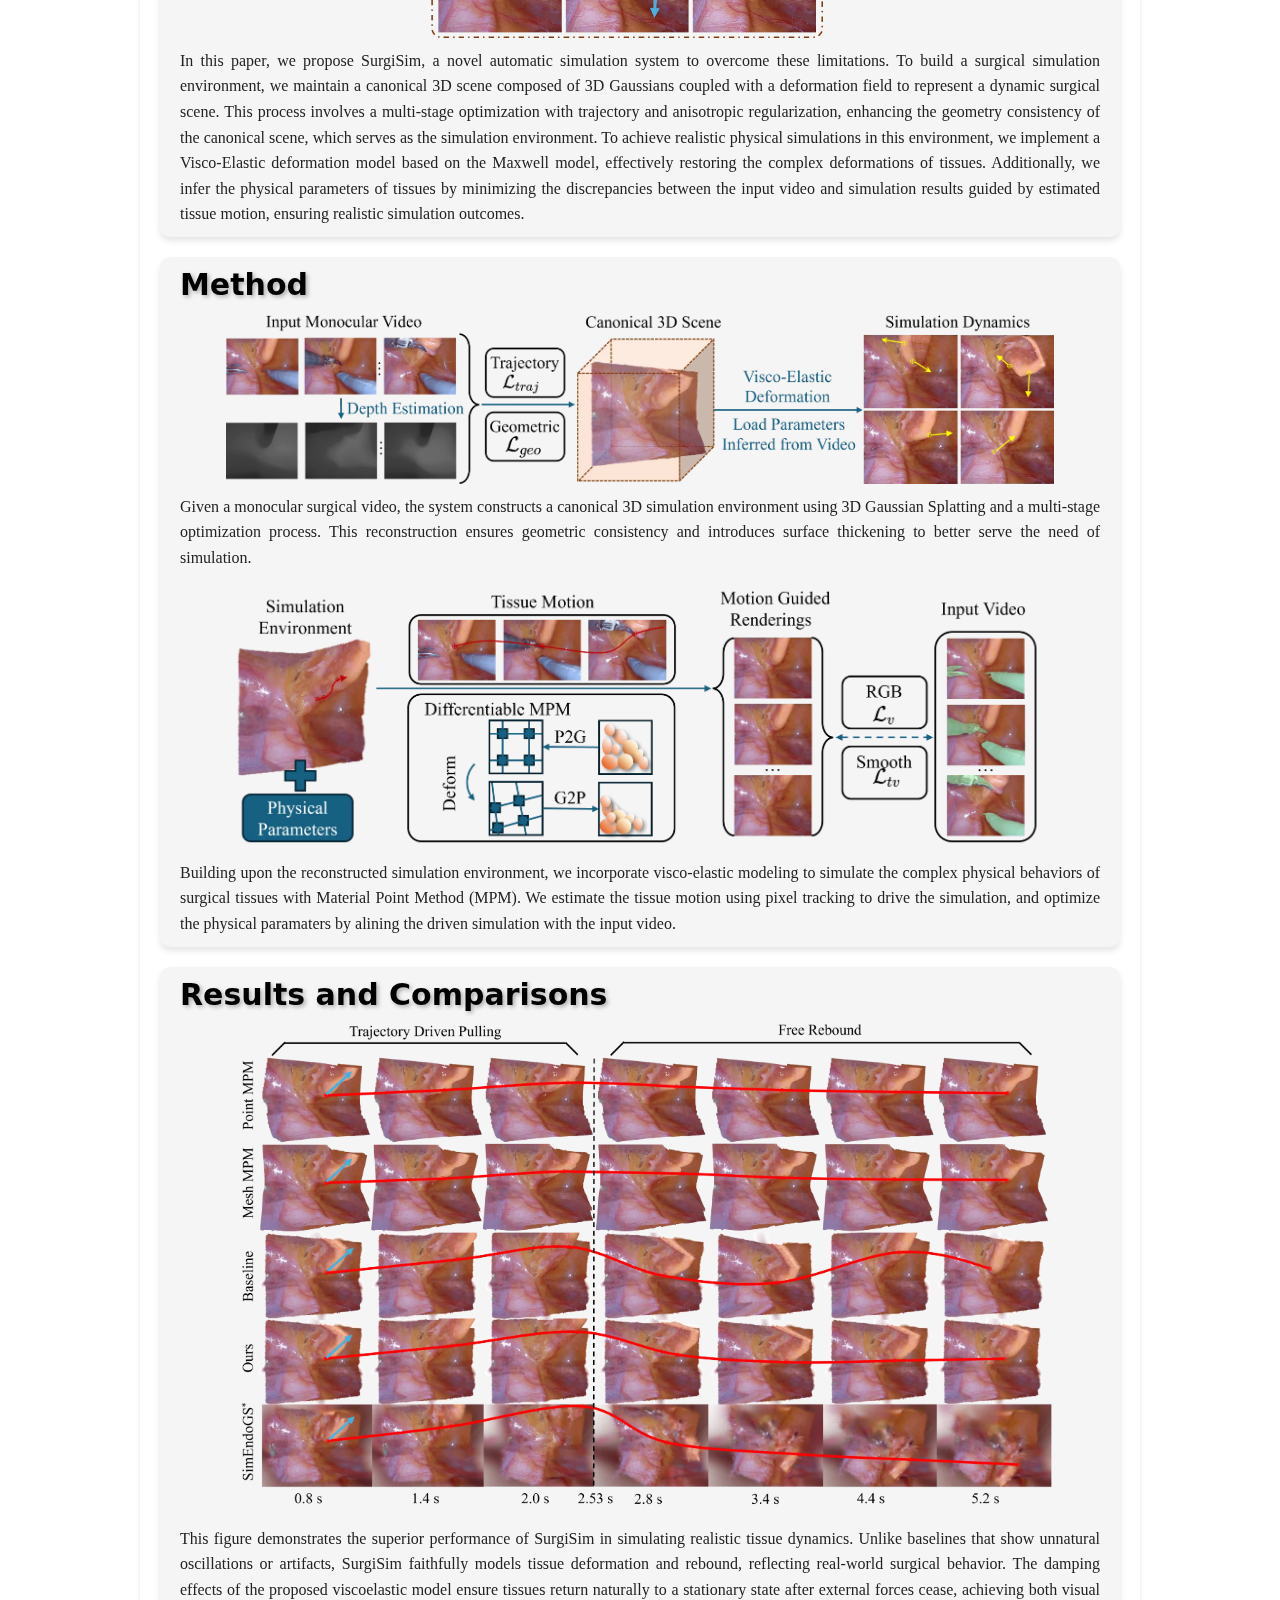
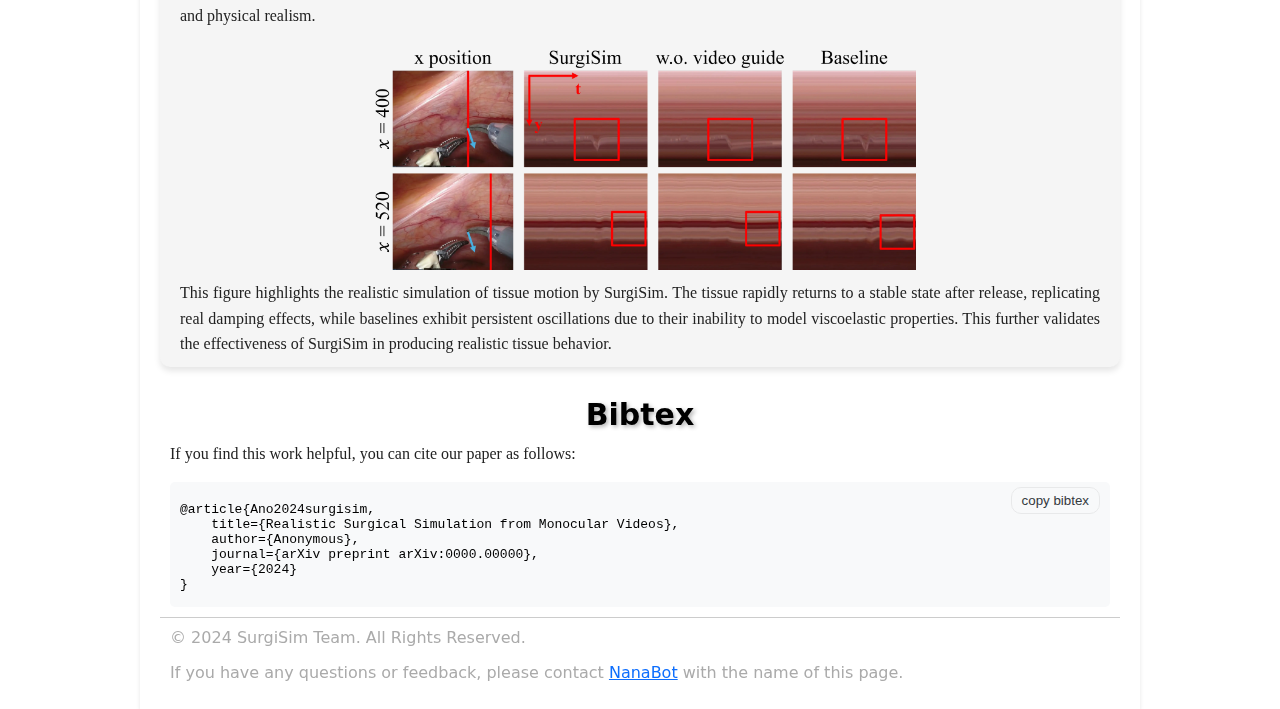
==== commit a8ad3875: "Update index.html" ====
--- a/000_SurgiSim/index.html
+++ b/000_SurgiSim/index.html
@@ -24,7 +24,7 @@
             </div>
             <nav class="resource-links">
                 <a href="./paper.pdf">Paper</a>
-                <a href=".">Code (Soon)</a>
+                <a href="https://github.com/NamaeNashiBot/SurgiSim">Code (Soon)</a>
                 <a href="./supp/src/demovideos/">Demo Videos</a>
                 <a href="./supp/">Supplementary Materials</a>
             </nav>
@@ -120,4 +120,4 @@
     <script src="./static/js/gallery.js"></script>
 </body>
 
-</html>+</html>
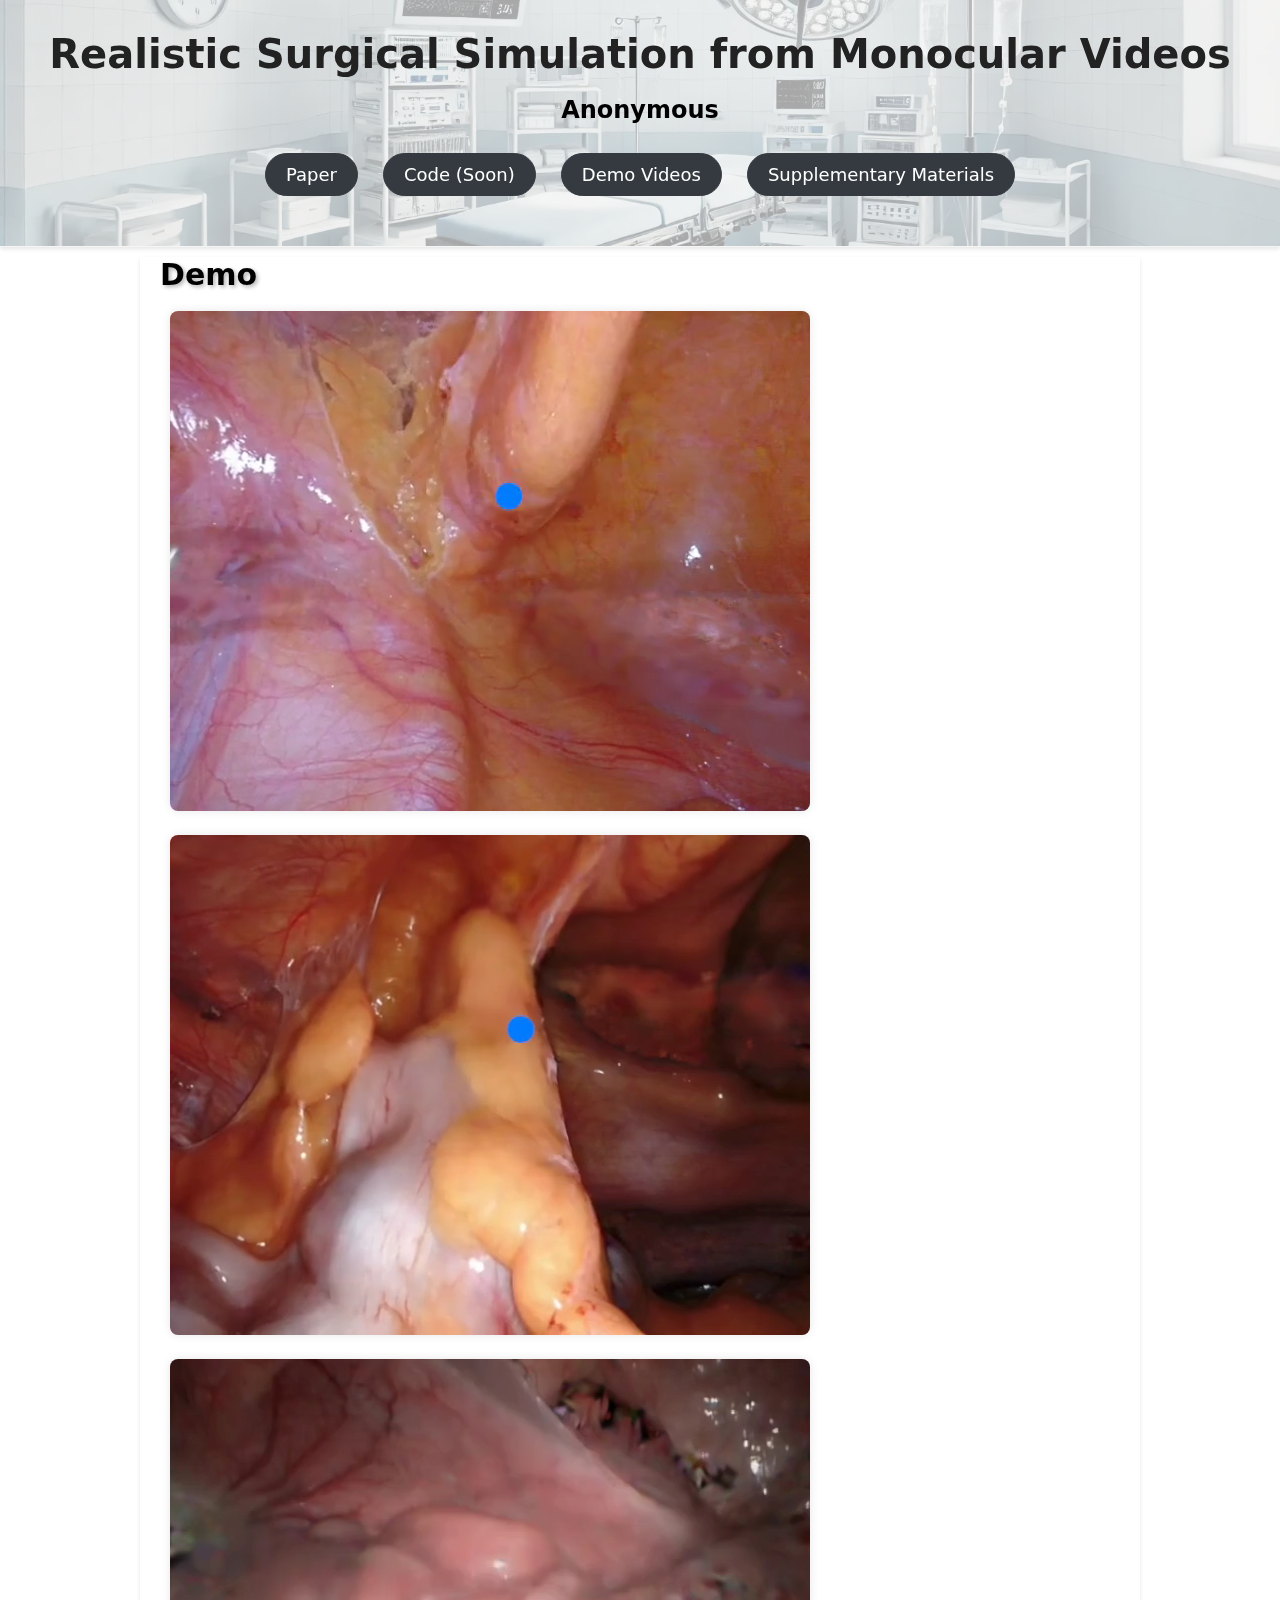
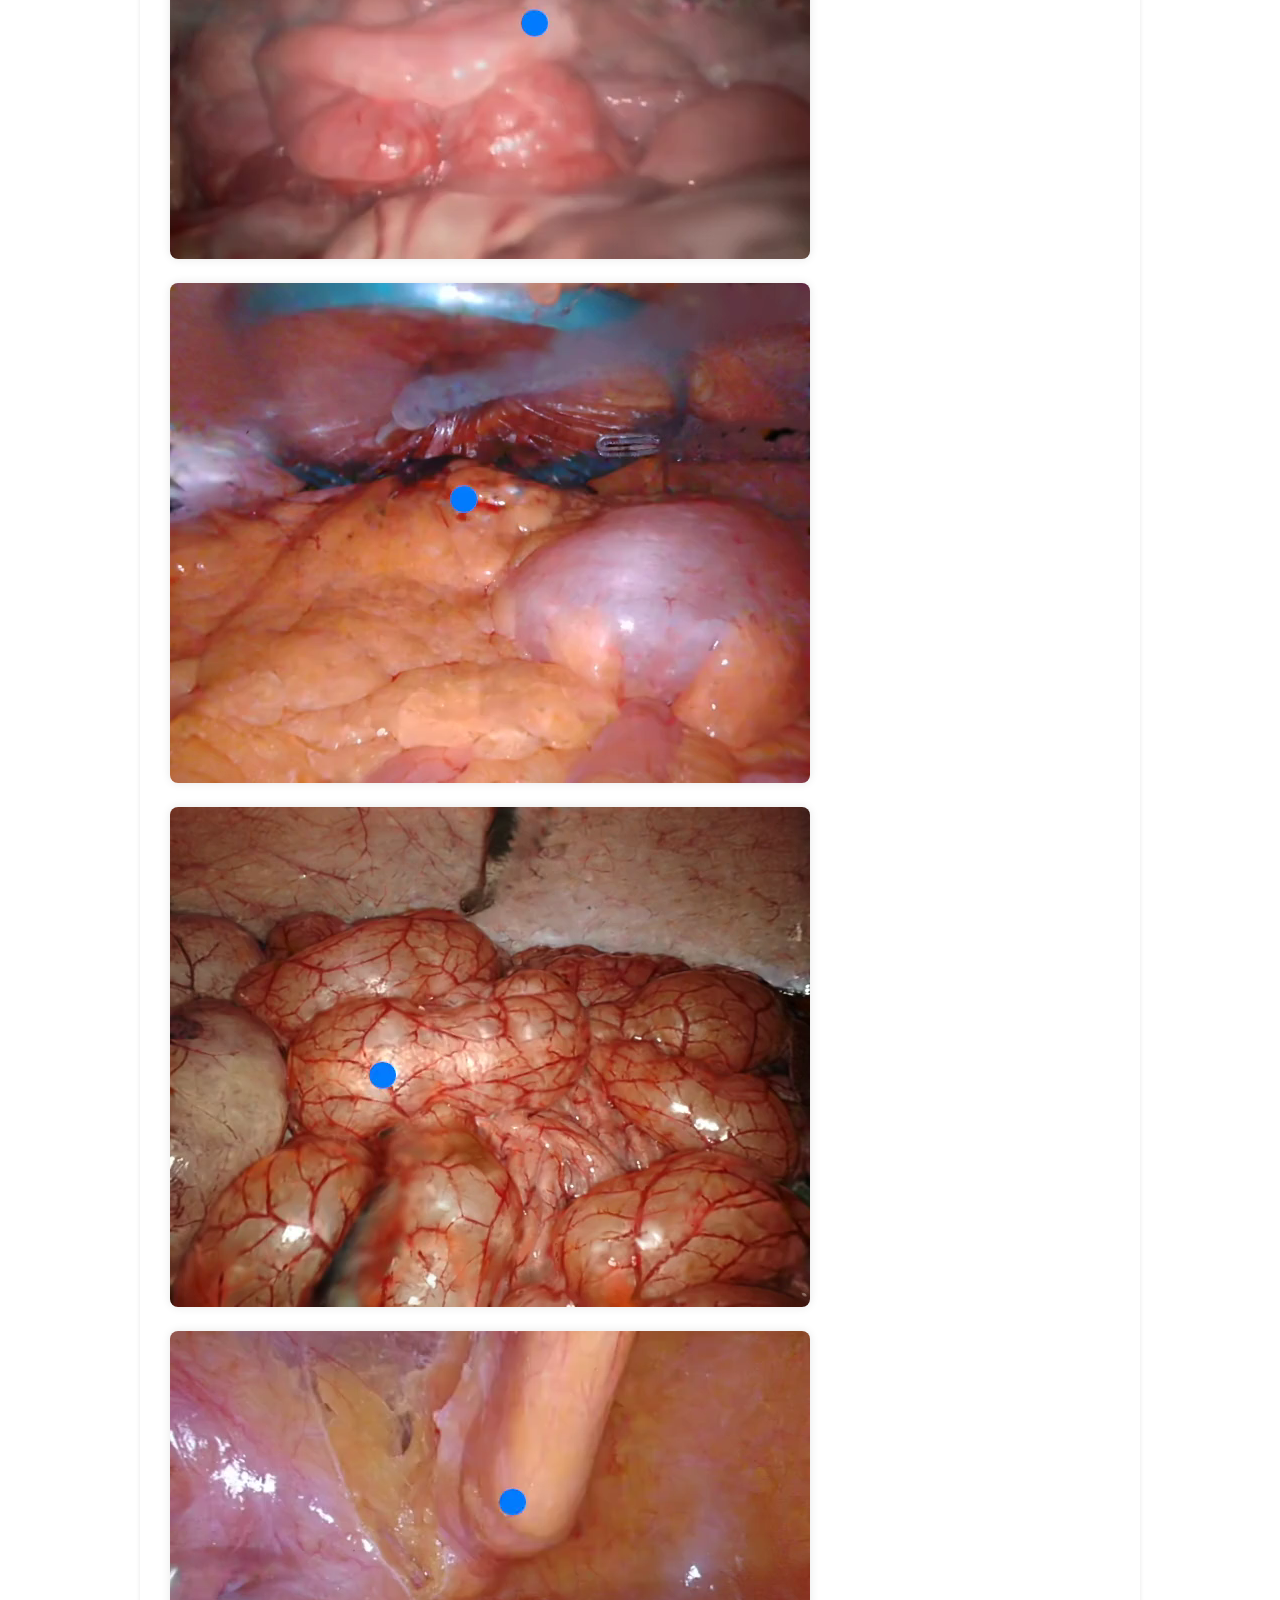
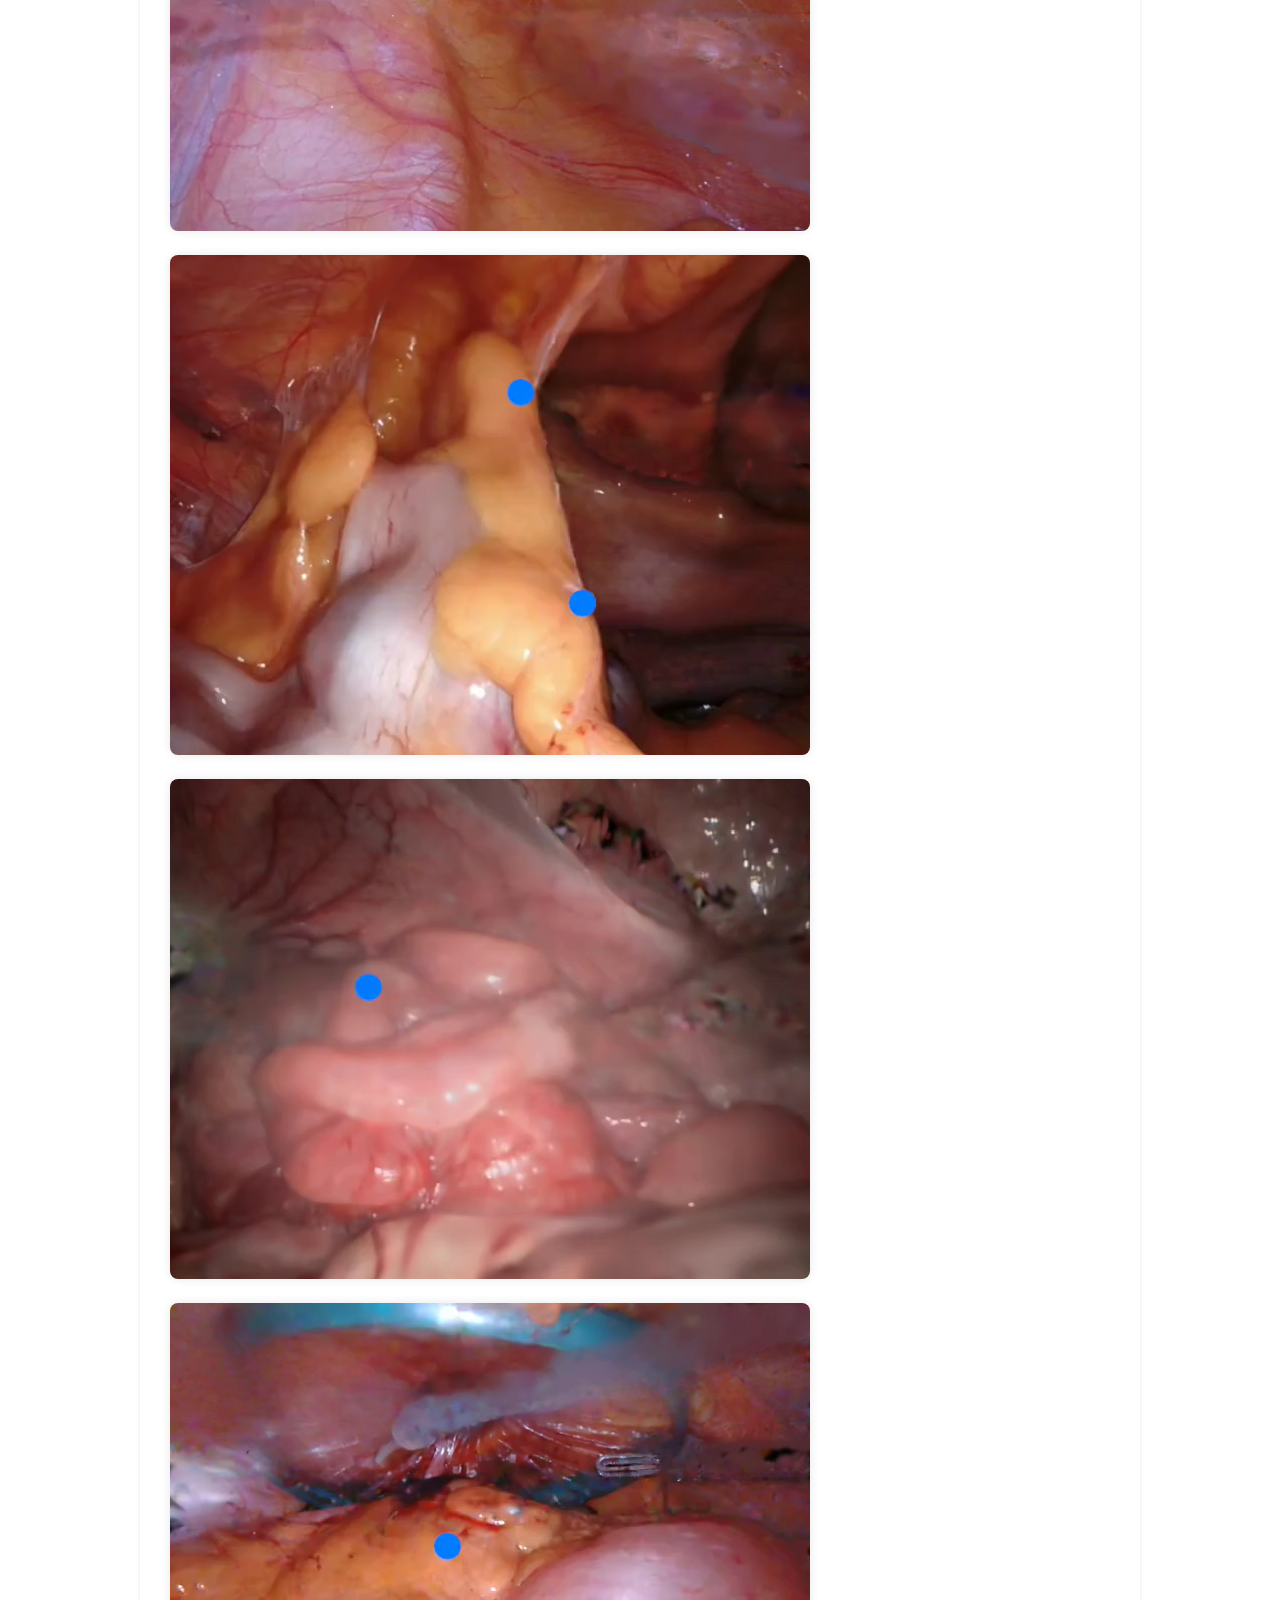
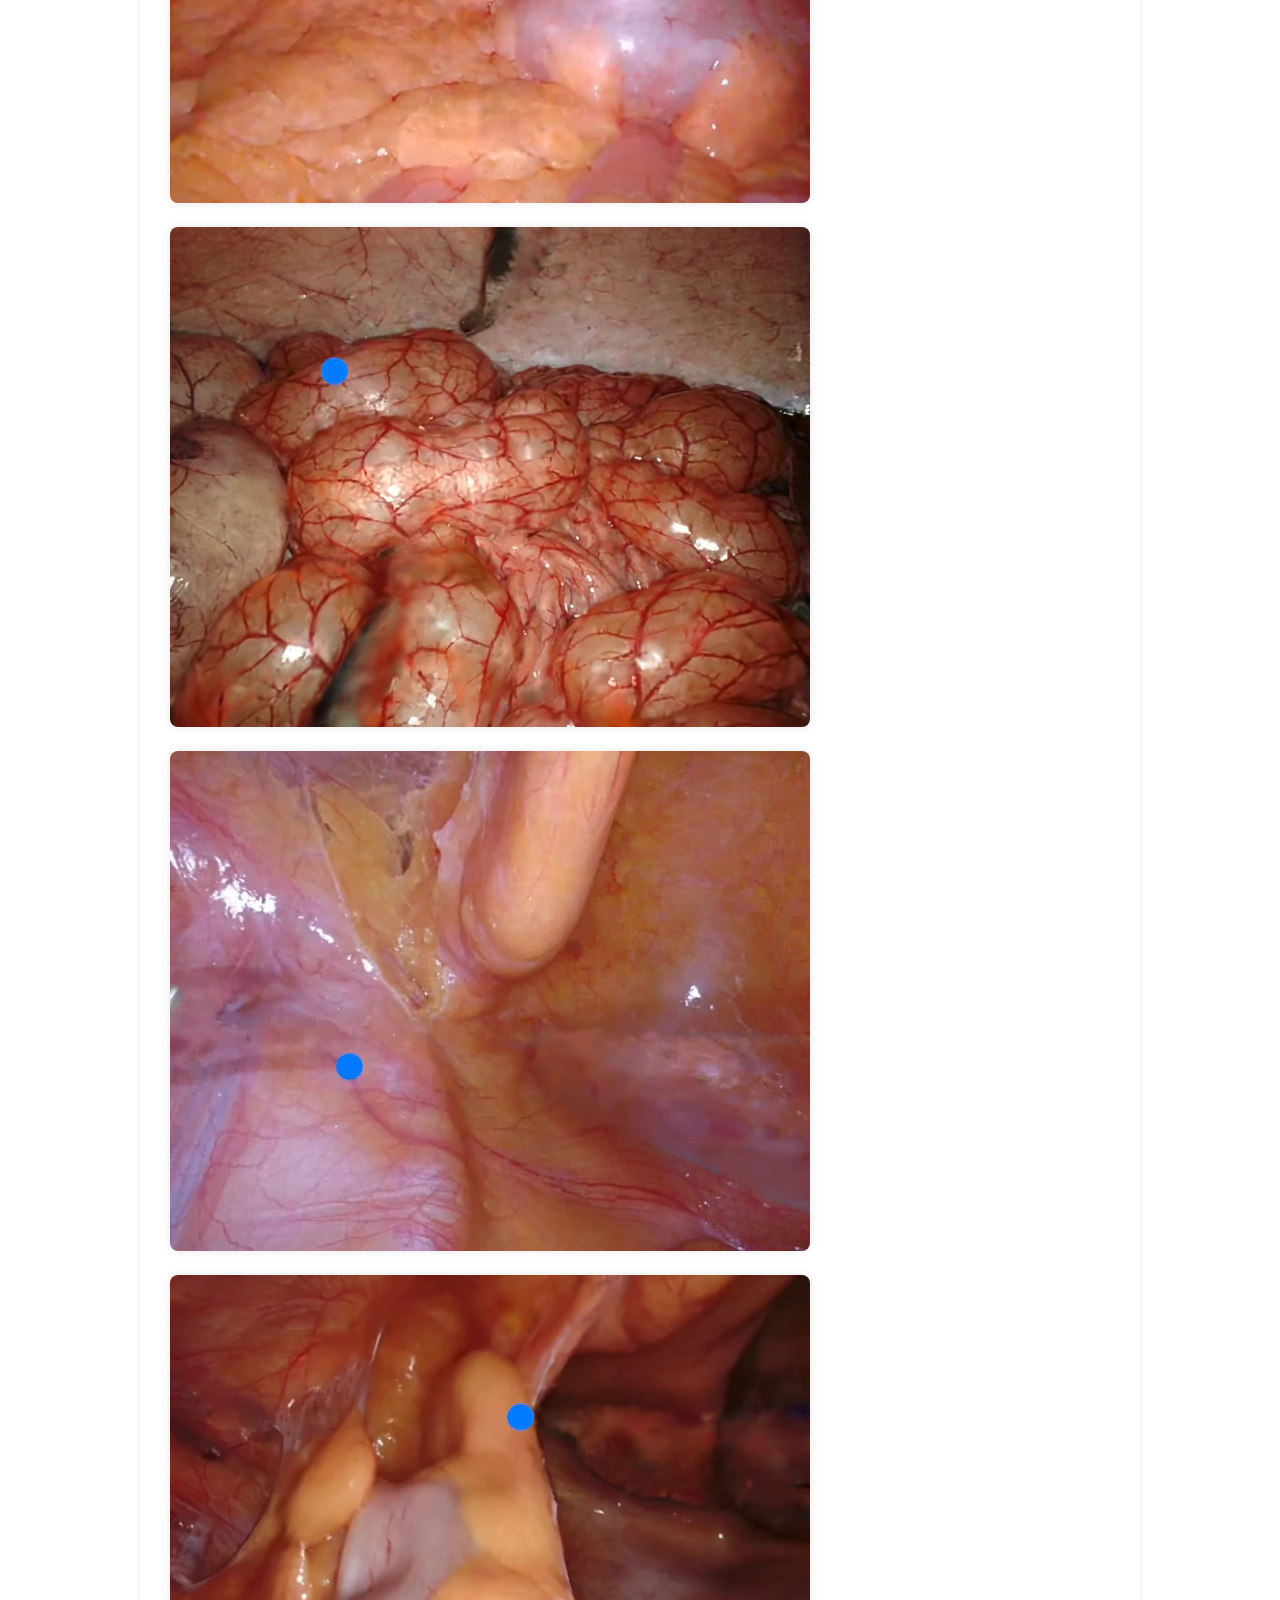
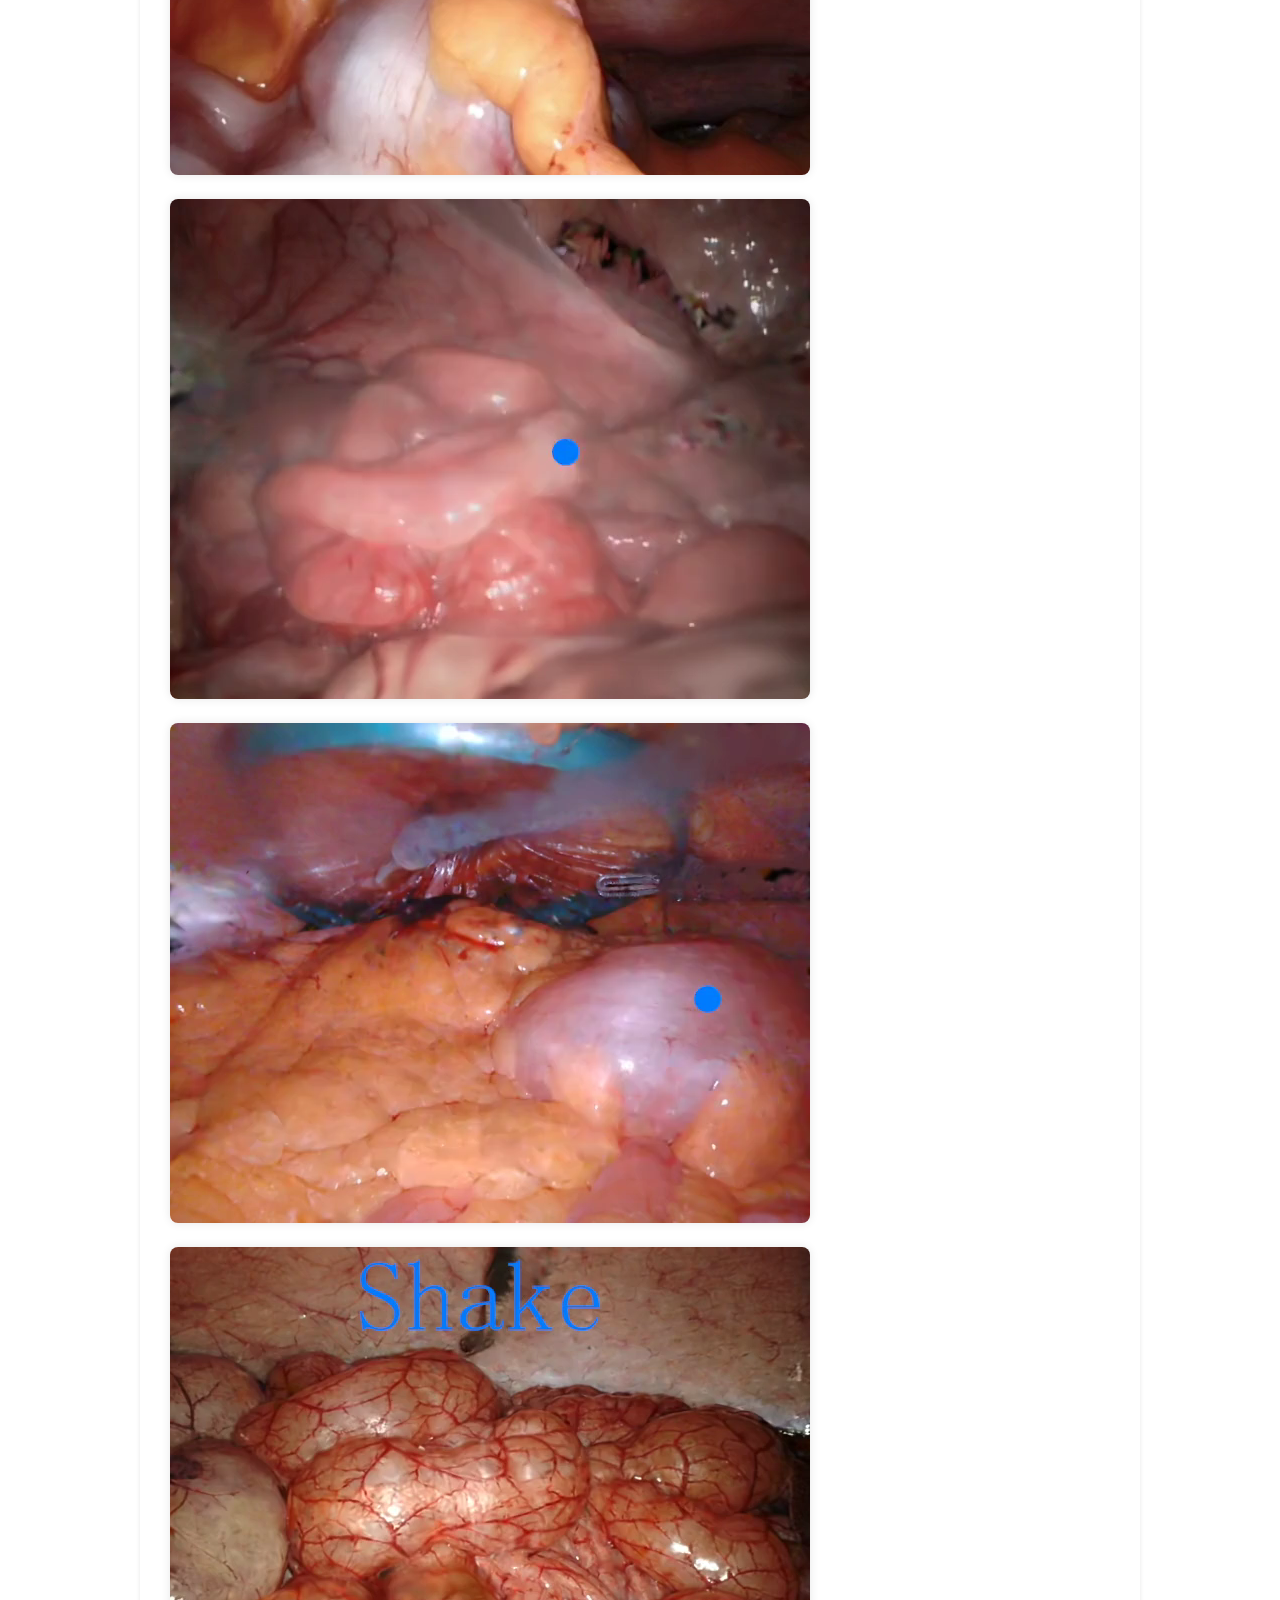
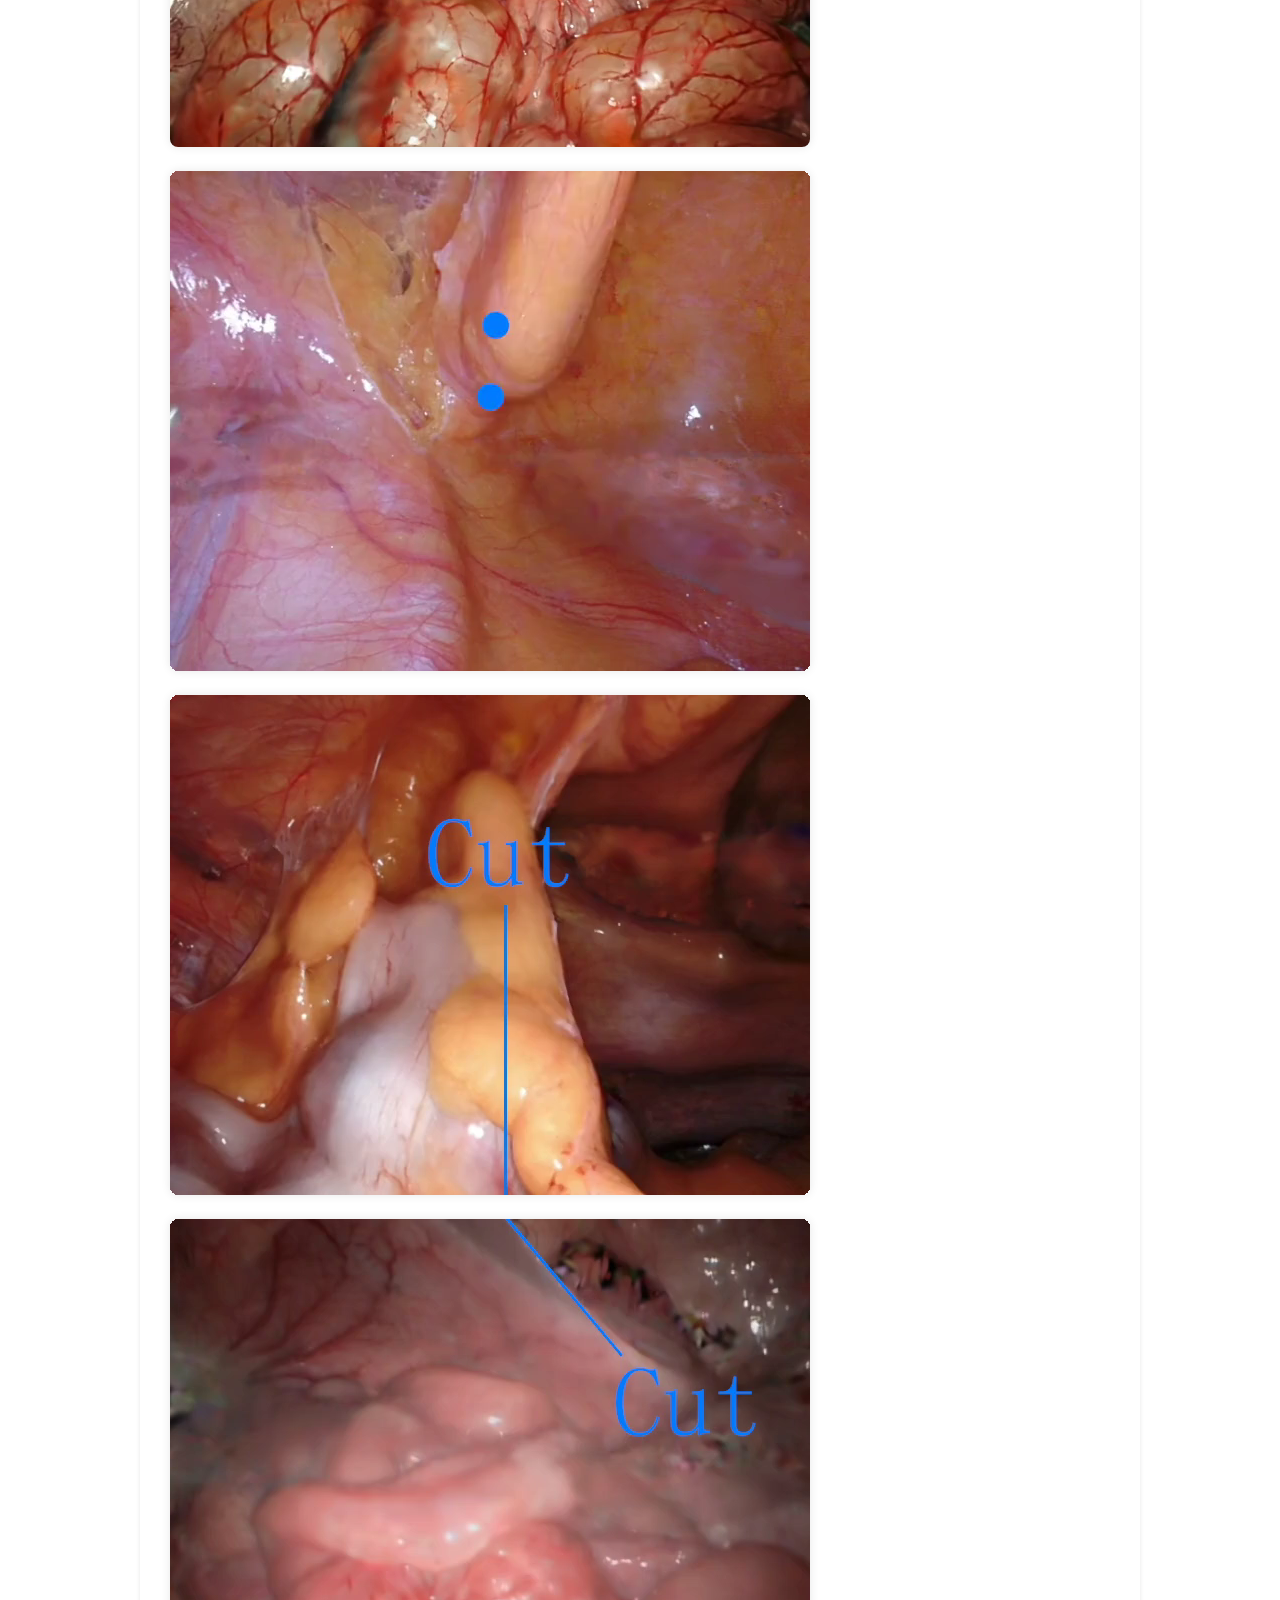
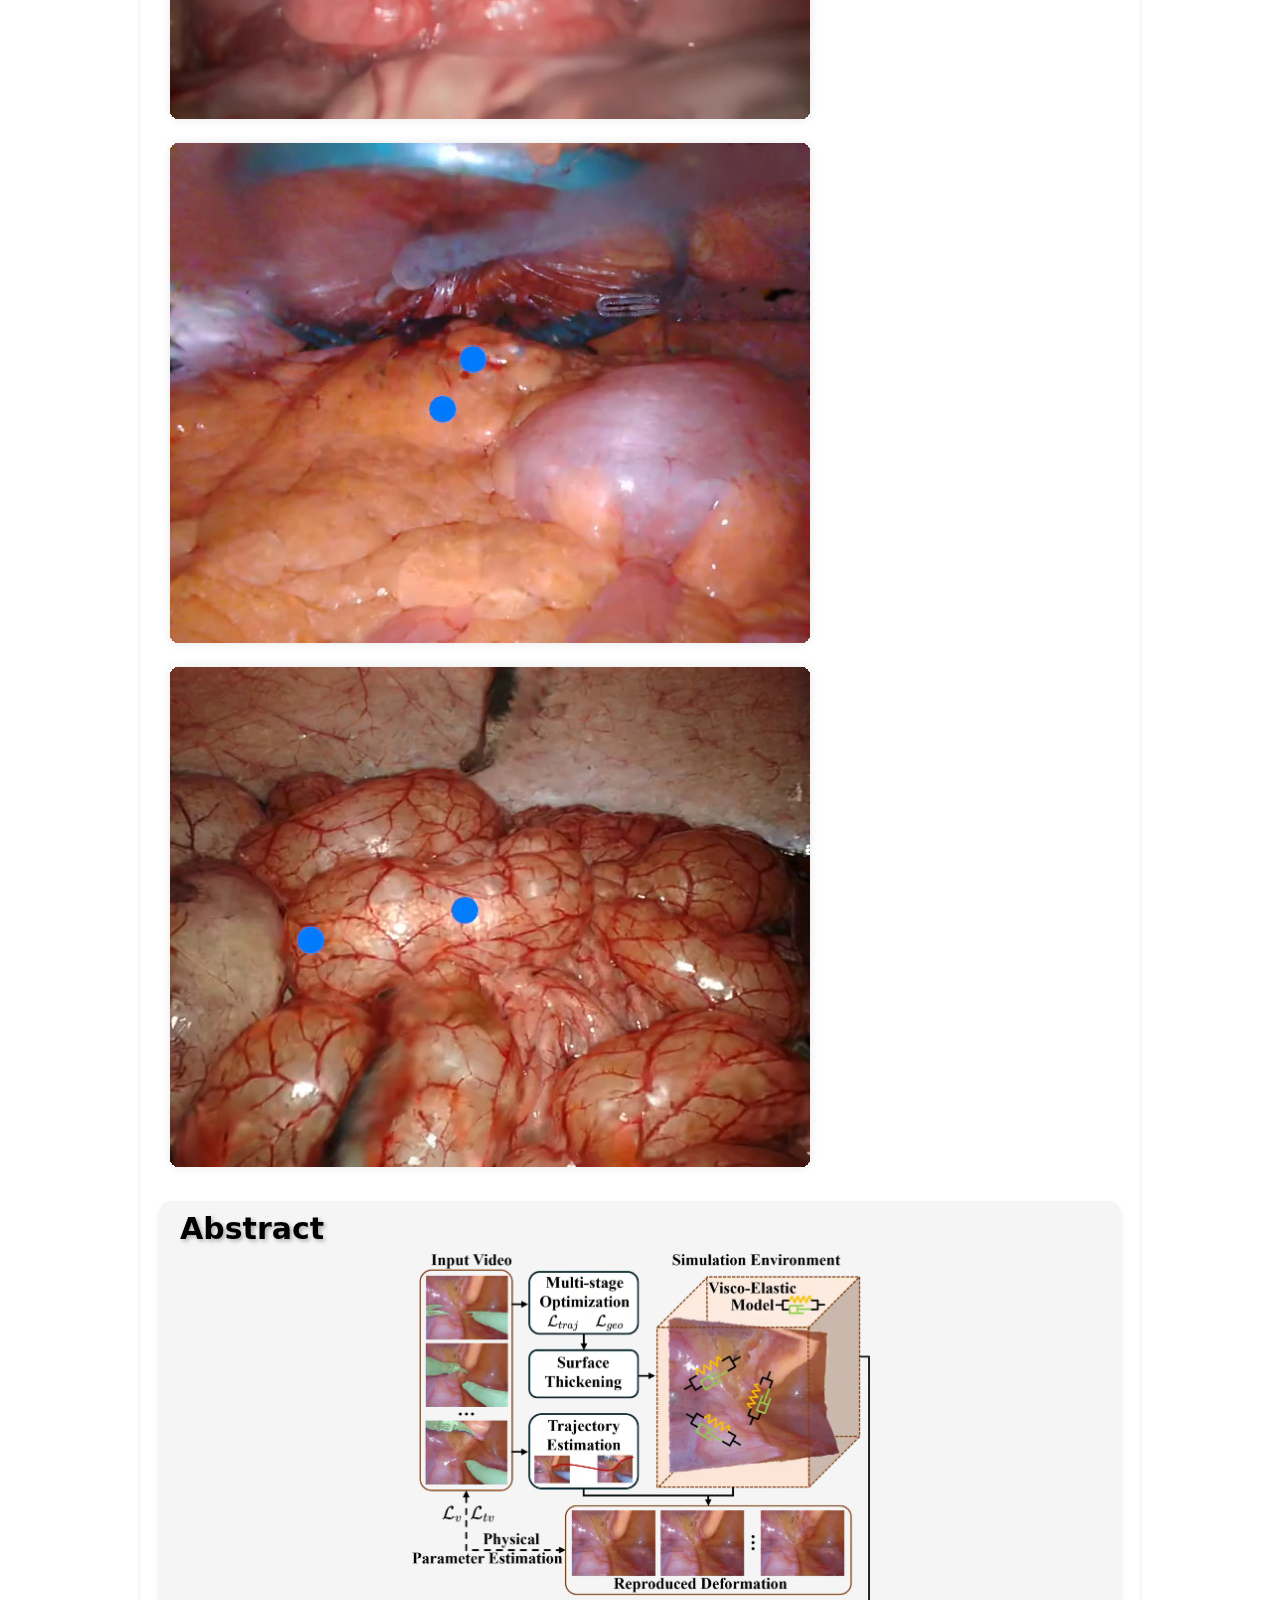
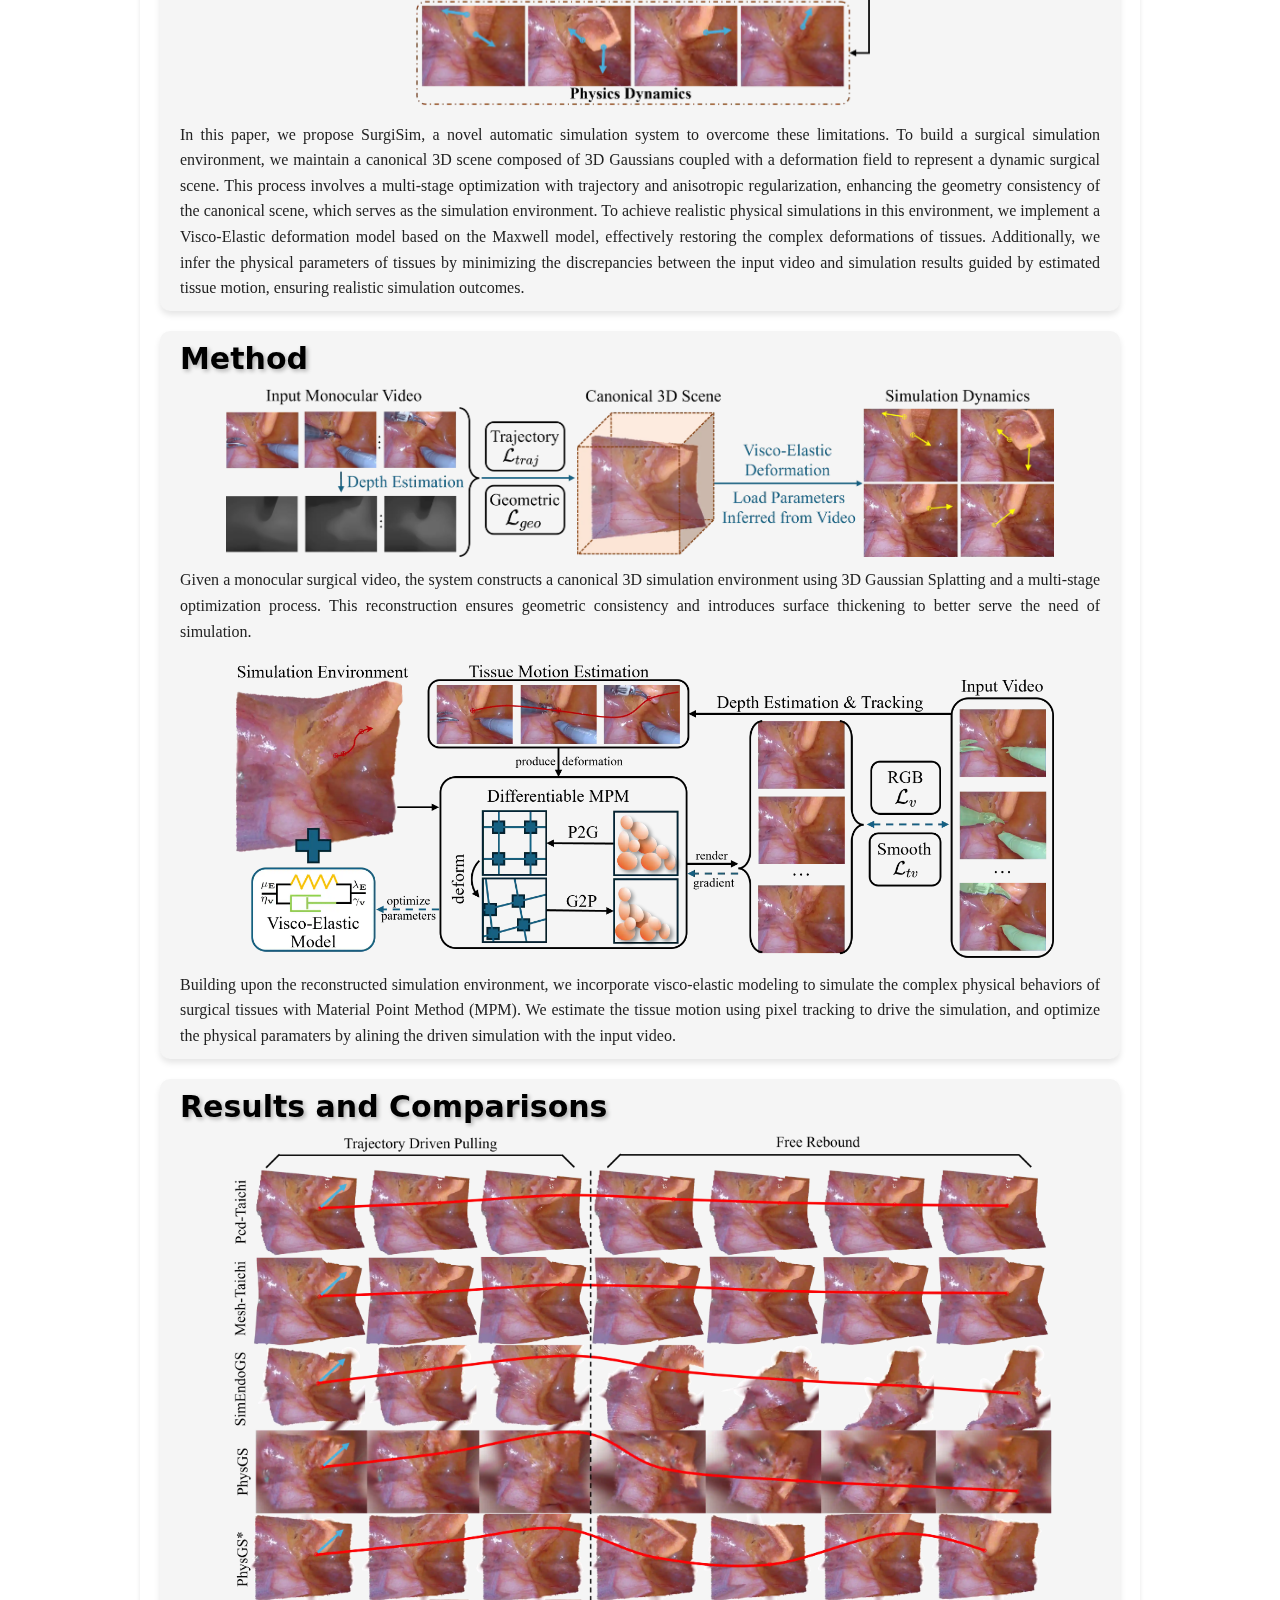
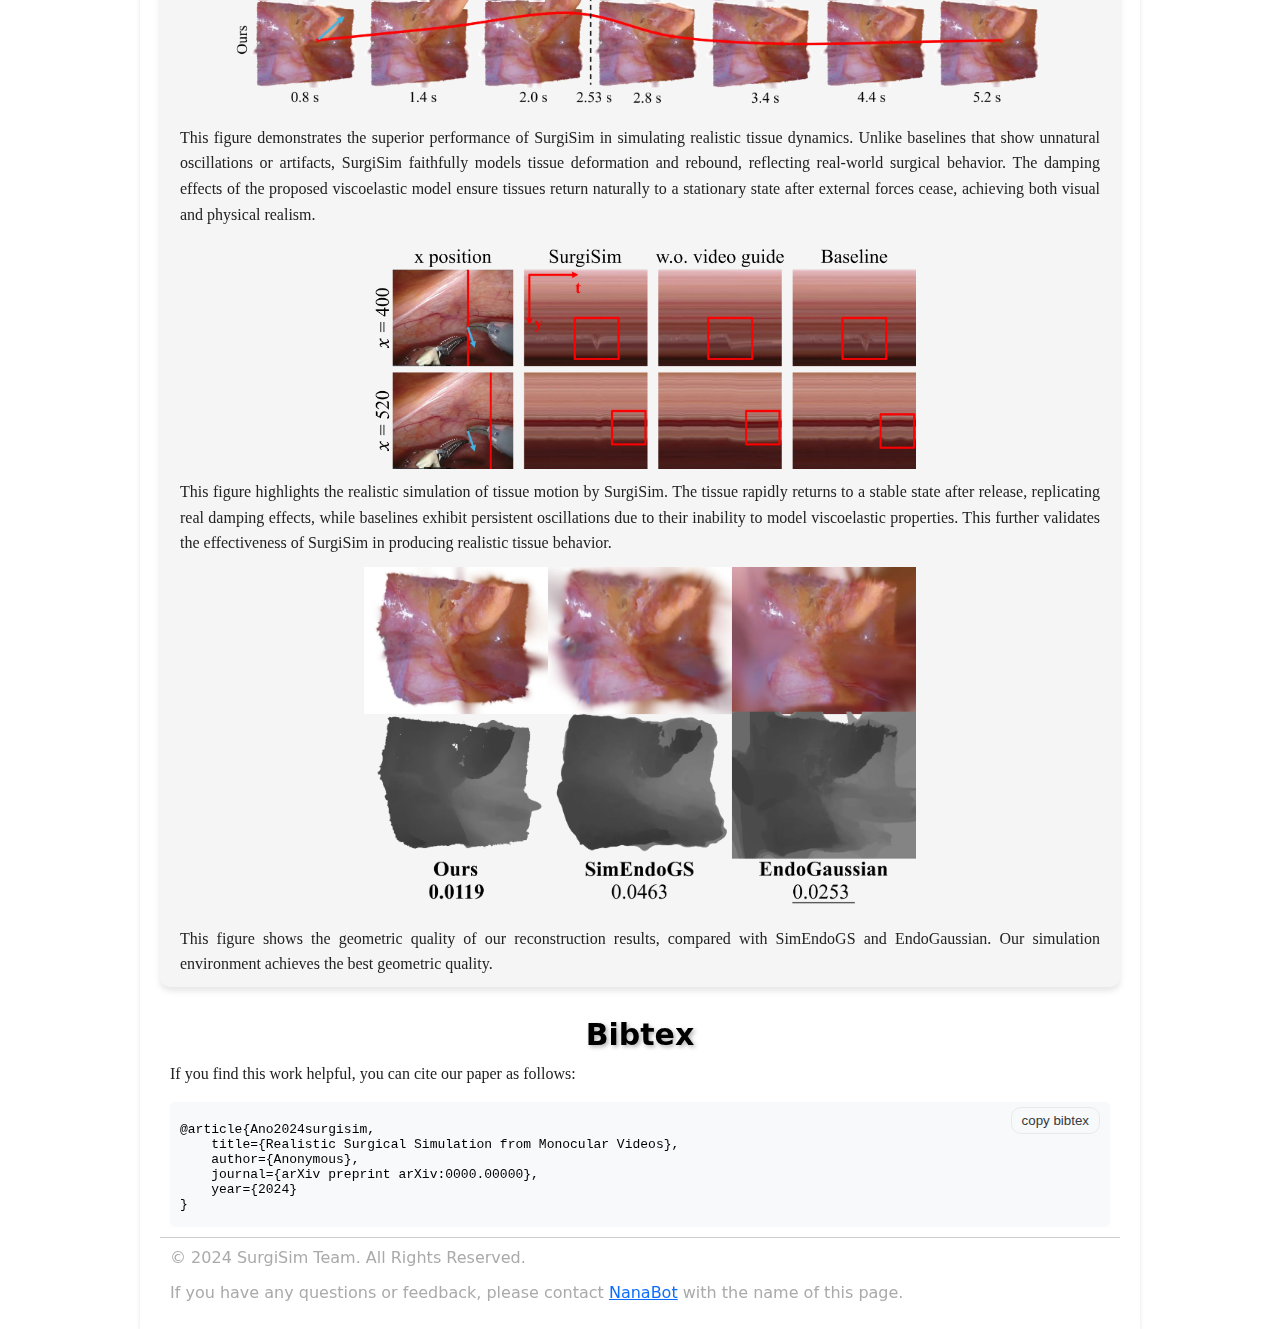
==== commit 987e0697: "Update index.html" ====
--- a/000_SurgiSim/index.html
+++ b/000_SurgiSim/index.html
@@ -90,6 +90,12 @@
                 replicating real damping effects, while baselines exhibit persistent oscillations due to their inability to 
                 model viscoelastic properties. This further validates the effectiveness of SurgiSim in producing realistic tissue behavior.
             </p>
+            <img src="./static/imgs/pcd.webp" width="60%" alt="pcd" class="img">
+            <p>
+                This figure shows the geometric quality of our reconstruction results, 
+                compared with SimEndoGS and EndoGaussian. 
+                Our simulation environment achieves the best geometric quality.
+            </p>
         </section>
 
         <section class="bibtex">
